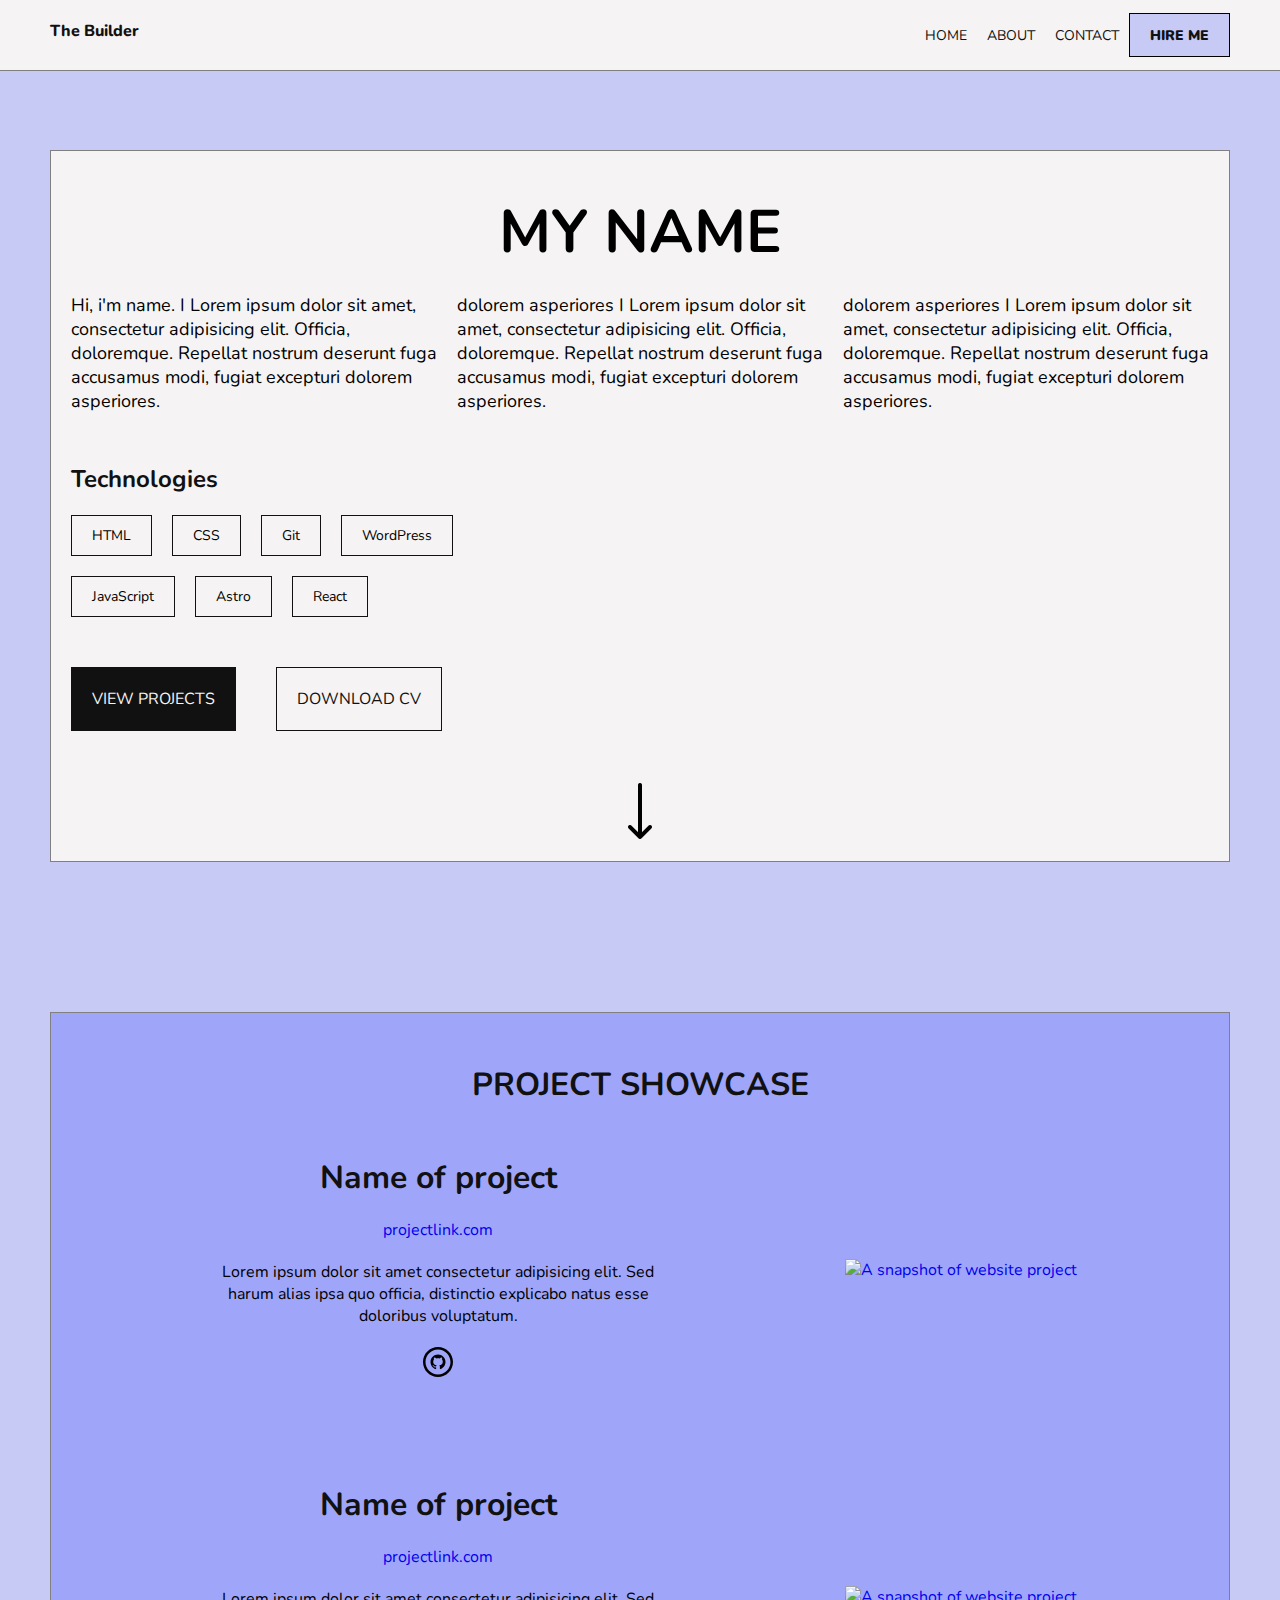
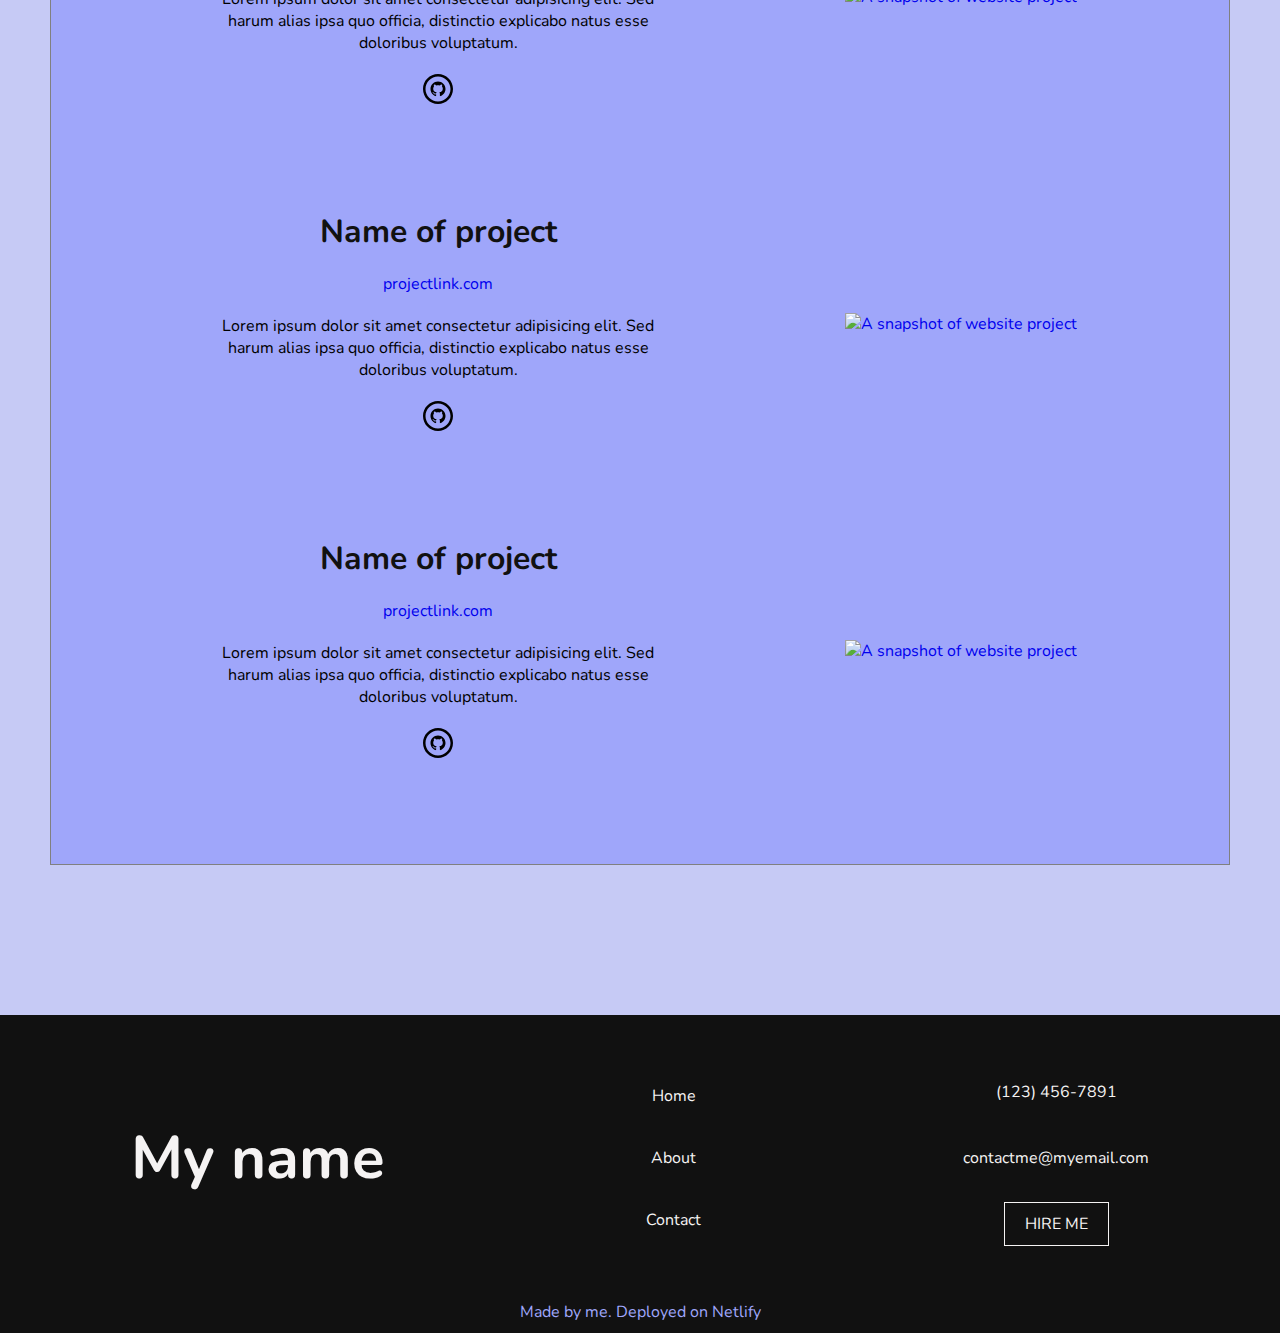
==== index.html @ 950ba131 "updated markup and footer styles" ====
<!DOCTYPE html>
<html lang="en">
	<head>
		<meta charset="UTF-8" />
		<meta name="viewport" content="width=device-width, initial-scale=1.0" />
		<title>TheBuilder-portfolio</title>
		<meta name="description" content="A Web developer who specializes in web design and frontend web development.
		<meta name="keywords" content="web developer, frontend developer, html, css, JavaScript, react, astro ">
		<script src="https://unpkg.com/scrollreveal@4.0.0/dist/scrollreveal.min.js"></script>
		<!--====scroll reveal library===-->

		<link rel="stylesheet" type="text/css" href="./css/index.css" />
		<!--================== index.css =======-->
		<link rel="stylesheet" href="./css/navigation.css" />
		<!--================== navigation.css =======-->
		<link rel="stylesheet" href="./css/heroSection.css" />
		<!--================== heroSection.css =======-->
		<link rel="stylesheet" href="./css/portfolioSection.css" />
		<!--================== portfolioSection.css =======-->
		<link rel="stylesheet" href="./css/footer.css" />
		<!--================== footer.css =======-->
		<script src="./js/navigation.js"></script>
		<!--================== navigation.js =======-->
	</head>
	<body>
		<header>
			<div class="nav-container">
				<div>
					<a class="logo" href="./index.html">The Builder</a>
				</div>
				<!--==================DESKTOP NAVIGATION============================-->
				<nav class="desktop-nav">
					<ul id="desktop-menu-list">
						<li><a href="">Home</a></li>
						<li><a href="">About</a></li>
						<li><a href="">Contact</a></li>
						<li><a href="">HIRE ME</a></li>
					</ul>

					<button
						aria-roledescription="navigation-menu-toggle-button"
						class="nav-toggle"
					>
						<span></span>
						<span></span>
						<span></span>
					</button>
				</nav>
			</div>
			<!--================== DESTOP NAVIGATION ENDS ============================-->

			<!--================== MOBILE NAVIGATION ============================-->
			<nav class="mobile-nav">
				<ul class="mobile-menu-list">
					<li><a href="">Home</a></li>
					<li><a href="">About</a></li>
					<li><a href="">Contact</a></li>
					<li><a href="">HIRE ME</a></li>
				</ul>
			</nav>
		</header>
		<!--================== MOBILE NAVIGATION ENDS============================-->

		<!--==================HERO SECTION============================-->
         <main>
		<section class="hero-section">
			<h1 class="headline">MY NAME</h1>
			<div class="hero-section-description">
				<p class="punchline">
					Hi, i'm name. I Lorem ipsum dolor sit amet, consectetur adipisicing
					elit. Officia, doloremque. Repellat nostrum deserunt fuga accusamus
					modi, fugiat excepturi dolorem asperiores.
				</p>
				<p class="punchline">
					dolorem asperiores I Lorem ipsum dolor sit amet, consectetur
					adipisicing elit. Officia, doloremque. Repellat nostrum deserunt fuga
					accusamus modi, fugiat excepturi dolorem asperiores.
				</p>
				<p class="punchline">
					dolorem asperiores I Lorem ipsum dolor sit amet, consectetur
					adipisicing elit. Officia, doloremque. Repellat nostrum deserunt fuga
					accusamus modi, fugiat excepturi dolorem asperiores.
				</p>
			</div>
			<article class="technologies">
				<h2 class="tagline">Technologies</h2>
				<ul class="widget">
					<li>HTML</li>
					<li>CSS</li>
					<li>Git</li>
					<li>WordPress</li>
					<li>JavaScript</li>
					<li>Astro</li>
					<li>React</li>
					<!-- <li>Next JS</li> -->
				</ul>
			</article>

			<div class="work-cv-links">
				<a class="work widget" href="#portflio-section">VIEW PROJECTS</a>
				<a
					class="download-cv widget"
					href="#"
					target="_blank"
					rel="noopener noreferrer"
					>DOWNLOAD CV</a
				>
			</div>
			<img
				src="./assets/img/icons8-down-arrow-ios-16-glyph/icons8-down-arrow-60.png"
				alt="an arrow point downwards"
			/>
		</section>
		<!--==================HERO SECTION ENDS ============================-->

		<!--==================PORTFOLIO SECTION ============================-->

		<section id="portfolio-section" class="portfolio-section">
			<h2 class="tagline">PROJECT SHOWCASE</h2>
			<article class="case-study punchline">
				<div class="case-study-desc">
					<h2>Name of project</h2>
					<a href="#" target="_blank" rel="noopener noreferrer"
						>projectlink.com</a
					>
					<p>
						Lorem ipsum dolor sit amet consectetur adipisicing elit. Sed harum
						alias ipsa quo officia, distinctio explicabo natus esse doloribus
						voluptatum.
					</p>
					<div class="case-study-links">
						<a
							aria-label="visit github page"
							href="#"
							target="_blank"
						>
							<svg
								xmlnsXlink="http://www.w3.org/2000/svg"
								width="30"
								height="30"
								viewBox="0 0 24 24"
							>
								{' '}
								<title>GitHub</title>
								{' '}
								<path
									d="M12 2c5.514 0 10 4.486 10 10s-4.486 10-10 10-10-4.486-10-10 4.486-10 10-10zm0-2c-6.627 0-12 5.373-12 12s5.373 12 12 12 12-5.373 12-12-5.373-12-12-12zm0 6c-3.313 0-6 2.686-6 6 0 2.651 1.719 4.9 4.104 5.693.3.056.396-.13.396-.289v-1.117c-1.669.363-2.017-.707-2.017-.707-.272-.693-.666-.878-.666-.878-.544-.373.041-.365.041-.365.603.042.92.619.92.619.535.917 1.403.652 1.746.499.054-.388.209-.652.381-.802-1.333-.152-2.733-.667-2.733-2.965 0-.655.234-1.19.618-1.61-.062-.153-.268-.764.058-1.59 0 0 .504-.161 1.65.615.479-.133.992-.199 1.502-.202.51.002 1.023.069 1.503.202 1.146-.776 1.648-.615 1.648-.615.327.826.121 1.437.06 1.588.385.42.617.955.617 1.61 0 2.305-1.404 2.812-2.74 2.96.216.186.412.551.412 1.111v1.646c0 .16.096.347.4.288 2.383-.793 4.1-3.041 4.1-5.691 0-3.314-2.687-6-6-6z"
									fill="#000"
								/>
							</svg>
						</a>

					</div>
				</div>
				</div>
				<figure>
					<a href="#">
						<img
							src="https://via.placeholder.com/300x300/fff"
							alt="A snapshot of website project"
						/>
					</a>
				</figure>
			</article>
			<article class="case-study punchline">
				<div class="case-study-desc">
					<h2>Name of project</h2>
					<a href="#" target="_blank" rel="noopener noreferrer"
						>projectlink.com</a
					>
					<p>
						Lorem ipsum dolor sit amet consectetur adipisicing elit. Sed harum
						alias ipsa quo officia, distinctio explicabo natus esse doloribus
						voluptatum.
					</p>
					<div class="case-study-links">
						<a
							aria-label="visit github page"
							href="#"
							target="_blank"
						>
							<svg
								xmlnsXlink="http://www.w3.org/2000/svg"
								width="30"
								height="30"
								viewBox="0 0 24 24"
							>
								{' '}
								<title>GitHub</title>
								{' '}
								<path
									d="M12 2c5.514 0 10 4.486 10 10s-4.486 10-10 10-10-4.486-10-10 4.486-10 10-10zm0-2c-6.627 0-12 5.373-12 12s5.373 12 12 12 12-5.373 12-12-5.373-12-12-12zm0 6c-3.313 0-6 2.686-6 6 0 2.651 1.719 4.9 4.104 5.693.3.056.396-.13.396-.289v-1.117c-1.669.363-2.017-.707-2.017-.707-.272-.693-.666-.878-.666-.878-.544-.373.041-.365.041-.365.603.042.92.619.92.619.535.917 1.403.652 1.746.499.054-.388.209-.652.381-.802-1.333-.152-2.733-.667-2.733-2.965 0-.655.234-1.19.618-1.61-.062-.153-.268-.764.058-1.59 0 0 .504-.161 1.65.615.479-.133.992-.199 1.502-.202.51.002 1.023.069 1.503.202 1.146-.776 1.648-.615 1.648-.615.327.826.121 1.437.06 1.588.385.42.617.955.617 1.61 0 2.305-1.404 2.812-2.74 2.96.216.186.412.551.412 1.111v1.646c0 .16.096.347.4.288 2.383-.793 4.1-3.041 4.1-5.691 0-3.314-2.687-6-6-6z"
									fill="#000"
								/>
							</svg>
						</a>
						
					</div>
				</div>
				<figure>
					<a href="#">
						<img
							src="https://via.placeholder.com/300x300/fff"
							alt="A snapshot of website project"
						/>
					</a>
				</figure>
			</article>
			<article class="case-study punchline">
				<div class="case-study-desc">
					<h2>Name of project</h2>
					<a href="#" target="_blank" rel="noopener noreferrer"
						>projectlink.com</a
					>
					<p>
						Lorem ipsum dolor sit amet consectetur adipisicing elit. Sed harum
						alias ipsa quo officia, distinctio explicabo natus esse doloribus
						voluptatum.
					</p>
					<div class="case-study-links">
						<a
							aria-label="visit github page"
							href="#"
							target="_blank"
						>
							<svg
								xmlnsXlink="http://www.w3.org/2000/svg"
								width="30"
								height="30"
								viewBox="0 0 24 24"
							>
								{' '}
								<title>GitHub</title>
								{' '}
								<path
									d="M12 2c5.514 0 10 4.486 10 10s-4.486 10-10 10-10-4.486-10-10 4.486-10 10-10zm0-2c-6.627 0-12 5.373-12 12s5.373 12 12 12 12-5.373 12-12-5.373-12-12-12zm0 6c-3.313 0-6 2.686-6 6 0 2.651 1.719 4.9 4.104 5.693.3.056.396-.13.396-.289v-1.117c-1.669.363-2.017-.707-2.017-.707-.272-.693-.666-.878-.666-.878-.544-.373.041-.365.041-.365.603.042.92.619.92.619.535.917 1.403.652 1.746.499.054-.388.209-.652.381-.802-1.333-.152-2.733-.667-2.733-2.965 0-.655.234-1.19.618-1.61-.062-.153-.268-.764.058-1.59 0 0 .504-.161 1.65.615.479-.133.992-.199 1.502-.202.51.002 1.023.069 1.503.202 1.146-.776 1.648-.615 1.648-.615.327.826.121 1.437.06 1.588.385.42.617.955.617 1.61 0 2.305-1.404 2.812-2.74 2.96.216.186.412.551.412 1.111v1.646c0 .16.096.347.4.288 2.383-.793 4.1-3.041 4.1-5.691 0-3.314-2.687-6-6-6z"
									fill="#000"
								/>
							</svg>
						</a>
						
					</div>
				</div>
				<figure>
					<a href="#">
						<img
							src="https://via.placeholder.com/300x300/fff"
							alt="A snapshot of website project"
						/>
					</a>
				</figure>
			</article>
			<article class="case-study punchline">
				<div class="case-study-desc">
					<h2>Name of project</h2>
					<a href="#" target="_blank" rel="noopener noreferrer"
						>projectlink.com</a
					>
					<p>
						Lorem ipsum dolor sit amet consectetur adipisicing elit. Sed harum
						alias ipsa quo officia, distinctio explicabo natus esse doloribus
						voluptatum.
					</p>
					<div class="case-study-links">
						<a
							aria-label="visit github page"
							href="#"
							target="_blank"
						>
							<svg
								xmlnsXlink="http://www.w3.org/2000/svg"
								width="30"
								height="30"
								viewBox="0 0 24 24"
							>
								{' '}
								<title>GitHub</title>
								{' '}
								<path
									d="M12 2c5.514 0 10 4.486 10 10s-4.486 10-10 10-10-4.486-10-10 4.486-10 10-10zm0-2c-6.627 0-12 5.373-12 12s5.373 12 12 12 12-5.373 12-12-5.373-12-12-12zm0 6c-3.313 0-6 2.686-6 6 0 2.651 1.719 4.9 4.104 5.693.3.056.396-.13.396-.289v-1.117c-1.669.363-2.017-.707-2.017-.707-.272-.693-.666-.878-.666-.878-.544-.373.041-.365.041-.365.603.042.92.619.92.619.535.917 1.403.652 1.746.499.054-.388.209-.652.381-.802-1.333-.152-2.733-.667-2.733-2.965 0-.655.234-1.19.618-1.61-.062-.153-.268-.764.058-1.59 0 0 .504-.161 1.65.615.479-.133.992-.199 1.502-.202.51.002 1.023.069 1.503.202 1.146-.776 1.648-.615 1.648-.615.327.826.121 1.437.06 1.588.385.42.617.955.617 1.61 0 2.305-1.404 2.812-2.74 2.96.216.186.412.551.412 1.111v1.646c0 .16.096.347.4.288 2.383-.793 4.1-3.041 4.1-5.691 0-3.314-2.687-6-6-6z"
									fill="#000"
								/>
							</svg>
						</a>
						
					</div>
				</div>
				<figure>
					<a href="#">
						<img
							src="https://via.placeholder.com/300x300/fff"
							alt="A snapshot of website project"
						/>
					</a>
				</figure>
			</article>
		</section>
		<!--==================PORTFOLIO SECTION ENDS ============================-->
	</main>
		<!--==================FOOTER ============================-->

		<footer>
			<div class="container">

			<div class="my-name widget">
				<h3>My name</h3>
			</div>
			<nav class="footer-nav widget">
				<ul class="footer-menu-list">
					<li><a href="">Home</a></li>
					<li><a href="">About</a></li>
					<li><a href="">Contact</a></li>
				</ul>
			</nav>
			<address class="widget">
				<a class="telephone" href="tel:+1234567891">(123) 456-7891</a>
				<br /><br /><br />
				<a class="email" href="#"
					>contactme@myemail.com</a
				><br /><br /><br />
				<a class="hire-me" href="#">HIRE ME</a>
			</address>
		</div>

			<p class="credits widget">Made by me. Deployed on Netlify</p>
		</footer>

		<script>
			ScrollReveal({ reset: true });
			ScrollReveal().reveal(".headline", { duration: 500 });
			ScrollReveal().reveal(".tagline", { delay: 300 });
			ScrollReveal().reveal(".widget", { interval: 400 });
			ScrollReveal().reveal(".punchline", { delay: 550 });
		</script>
	</body>
</html>
---- css/index.css ----
*, img{
  padding: 0;
  margin: 0;
  box-sizing: border-box;
  text-decoration: none;
  list-style: none;
  -webkit-tap-highlight-color: rgba(255, 255,

255,0) !important;

-webkit-focus-ring-color: rgba(255, 255,

255, 0) !important;

outline: none !important;


}

:root {
  /*==================FONT SIZE ============================*/
  
  --mobile-fs: 14px;
  --desktop-fs: 16px;
  --large-fs: 60px;
  --small-fs: 12px;
  --medium-fs: 18px;
 
  /*==================SPACING ============================*/
  
  --small-spacing: 10px;
  --medium-spacing: 20px;
  --large-spacing: 50px;
  --extra-large-spacing: 150px;

  /*==================COLORS============================*/

 --soft-lavender :  #c6caf5;
  --lavender: #9fa6fa;
  --soft-white : #f5f3f3;
  --mid-black: #111111;

}

/*==================GENERAL STYLES ============================*/

@font-face {
  font-family: 'nunito';
  src: url('/assets/fonts/Nunito-VariableFont_wght.ttf');
}


html {
  width: 100%;
  height: 100%;
  scroll-behavior: smooth;
}

html.sr .load-hidden {
  visibility: hidden;
}

html.sr .widget {
  visibility: hidden;
}


body {
  width: 100%;
  background-color: var(--soft-lavender);
  font-family: 'nunito';
}

a {
  text-decoration: none;
}

h2 {
  color: var(--mid-black);
}
---- css/navigation.css ----
/*==================STYLING FOR DESKTOP MENU ============================*/
/*================== HEADER STYLES ============================*/

header {
  position: fixed;
  top: 0;
  left: 0;
  right: 0;
  width:100%;
  border-bottom: 1px solid gray;
  z-index: 99;
}

header .nav-container {

  background-color: var(--soft-white);
  height: 70px;
  display: flex;
  justify-content: space-between;
  padding: var(--medium-spacing);
}

@media(min-width:600px){
  header .nav-container {

    padding: var(--medium-spacing) var(--large-spacing);
  }
}

header .nav-container .logo {
  text-decoration: none;
  color: var(--mid-black);
  font-weight: 800;
}

nav {
    display: flex;
  
  }
  
  nav .nav-toggle {
   
    border: none;
    background-color: transparent;
    width: 60px;
    position: relative;
    -webkit-transform: rotate(0deg);
    -moz-transform: rotate(0deg);
    -o-transform: rotate(0deg);
    transform: rotate(0deg);
    -webkit-transition: 0.5s ease-in-out;
    -moz-transition: 0.5s ease-in-out;
    -o-transition: 0.5s ease-in-out;
    transition: 0.5s ease-in-out;
    top: 50%;
    left: 80%;
    transform: translate(-50%, -50%);
    cursor: pointer;
  }

  @media(min-width:600px ){

    nav .nav-toggle {
      display: none;
    }
  }
  
  nav .nav-toggle span {
    display: block;
    position: absolute;
    height: 3px;
    width: 60%;
    background: var(--mid-black);
    border-radius: 9px;
    opacity: 1;
    left: 0;
    -webkit-transform: rotate(0deg);
    -moz-transform: rotate(0deg);
    -o-transform: rotate(0deg);
    transform: rotate(0deg);
    -webkit-transition: 0.25s ease-in-out;
    -moz-transition: 0.25s ease-in-out;
    -o-transition: 0.25s ease-in-out;
    transition: 0.25s ease-in-out;
  }
  
  nav .nav-toggle span:nth-child(1) {
    top: 0px;
  }
  
  nav .nav-toggle span:nth-child(2) {
    top: 10px;
  }
  
  nav .nav-toggle span:nth-child(3) {
    top: 20px;
  }
  
  nav .nav-toggle.open span:nth-child(1) {
    top: 10px;
    -webkit-transform: rotate(135deg);
    -moz-transform: rotate(135deg);
    -o-transform: rotate(135deg);
    transform: rotate(135deg);
  }
  
  nav .nav-toggle.open span:nth-child(2) {
    opacity: 0;
    left: -60px;
  }
  
  nav .nav-toggle.open span:nth-child(3) {
    top: 10px;
    -webkit-transform: rotate(-135deg);
    -moz-transform: rotate(-135deg);
    -o-transform: rotate(-135deg);
    transform: rotate(-135deg);
  }
  
 
  nav #desktop-menu-list{
    display: none;
  }

  nav #desktop-menu-list li:nth-child(4){
    background-color:  var(--soft-lavender);
    border: 1px solid black; 
  }


    nav #desktop-menu-list li:nth-child(4):hover{
      color: white;
      background-color: var(--mid-black);
    }
  



  @media(min-width:600px ){

    nav #desktop-menu-list{
      display: flex;
      align-items: center;
    }
  }  


  nav #desktop-menu-list li {
    text-transform: uppercase;
    padding: var(--small-spacing);
    list-style: none;
  }
  
  nav #desktop-menu-list li a {
    text-decoration: none;
    font-size: var(--mobile-fs);
    color: var(--mid-black);
  }

  nav #desktop-menu-list li:last-of-type a {
    padding: 10px;
   font-weight: 900;
  }

  nav #desktop-menu-list li:last-of-type a:hover {
    color: white;
    border: 1 px solid var(--soft-white);
  }

  
  /*==================STYLING FOR MOBILE MENU MENU ============================*/
  
  
  @keyframes fadeIn {
    0% {
      opacity: 0;
    }
    100% {
      opacity: 1;
    }
  }
  
  @keyframes fade-in-left {
    0% {
      opacity: 0;
      transform: translateX(50%);
    }
    100% {
      opacity: 1;
      transform: translateX(0);
    }
  }

  
  
    nav .mobile-menu-list {
      position: fixed;
      display: none;
      padding: var(--medium-spacing);
      background-color: rgb(202, 202, 202);
      transition: background-color 0.55s ease;
      animation: ease-in-out;
      animation-duration: 5s;
      width: 100%;
    }
    nav .mobile-menu-list.toggle-visibility {
      background-color: var(--soft-white);
      display: block;
      animation: fadeIn 1s ease;
    }
  
  
    nav .mobile-menu-list li {
    text-transform: uppercase; 
    margin: var(--medium-spacing)  0;
    opacity: 0;
    animation: fade-in-left 0.2s ease-in-out forwards;
  }

  nav .mobile-menu-list li:not(:last-child){
    border-bottom: 1px solid gray;
  }


  nav .mobile-menu-list li:nth-child(1){
    animation-delay: 0.25s;
    }
    nav .mobile-menu-list li:nth-child(2){
      animation-delay: 0.35s; 
    }
    nav .mobile-menu-list li:nth-child(3){
      animation-delay: 0.45s;
    }
    nav .mobile-menu-list li:nth-child(4){
      background-color:  var(--soft-lavender);
      border: 1px solid black;
      padding: var(--small-spacing) var(--medium-spacing);
      display: inline-block;
       box-sizing: border-box;
      animation-delay: 0.55s;
    }

    nav .mobile-menu-list li:nth-child(4):hover {
       background-color: black;
       color:white;
    }
  
    nav .mobile-menu-list li a {
      font-weight: 800;
      text-decoration: none;
      color: var(--mid-black);
  
    }

    nav .mobile-menu-list li a:hover {
      color: gray;
    }

   
    nav .mobile-menu-list:last-of-type li > a:hover {
      color: white;
    }
---- css/heroSection.css ----
/*==================STYLING FOR  HERO SECTION============================*/
 .hero-section{
    padding: var(--medium-spacing);
    background-color: var(--soft-white);
    border: 1px solid gray;
    margin: var(--extra-large-spacing) var(--medium-spacing);
  }

  .hero-section h1 {
    text-align: center;
    padding: var(--medium-spacing) 0;
  
  }
  @media (min-width: 600px) {

    .hero-section{
      margin: var(--extra-large-spacing) var(--large-spacing);
    }
   h1{
    font-size: var(--large-fs);
   }
  }
  
  .hero-section .hero-section-description  {
    display: grid;
    grid-template-columns: 1fr;
    grid-template-rows: repeat(3, 1fr);
    grid-column-gap: 0px;
    grid-row-gap: var(--small-spacing);
  }

  @media (min-width: 600px) {
      .hero-section .hero-section-description {
        display: grid;
        grid-template-columns: repeat(3, 1fr);
        grid-template-rows: 1fr;
        grid-column-gap: var(--medium-spacing);
      
        } 
   }
    
   .hero-section p {
    font-size: var(--medium-fs);
   }

   /*==================Technologies styles============================*/
   
   .hero-section .technologies {
    margin: var(--large-spacing) 0;
   }

   .hero-section .technologies h2 {
    margin: var(--medium-spacing) 0;
   }

   .hero-section .technologies ul{
    list-style: none;
    display: flex;
    flex-wrap: wrap;
    gap: var(--medium-spacing)
   }
@media (min-width: 600px){
  .hero-section .technologies ul{
    width: 40%;
  }
}

   .hero-section .technologies ul li {
    font-size: var(--mobile-fs);
    border: 1px solid var(--mid-black);
    padding: var(--small-spacing) var(--medium-spacing);
  }
  
   /*==================CTA button styles ============================*/

   .hero-section .work-cv-links {
     display: flex;
     flex-direction: column;
     gap: var(--medium-spacing);
    margin: var(--large-spacing) 0;
   }

   @media (min-width: 600px) {
    .hero-section .work-cv-links {
      flex-direction: row;
    }
   }

   .hero-section .work-cv-links a {
    text-align: center;
   }

   .hero-section .work-cv-links .work{
      color: var(--soft-white);
      background-color: var(--mid-black);
      border: 1px solid var(--mid-black);
      padding: var(--medium-spacing) var(--medium-spacing);
      margin-right: var(--medium-spacing);
    

   }

   .hero-section .work-cv-links .work:hover {
    background-color: var(--soft-white);
    color: var(--mid-black);
   }

.hero-section .work-cv-links .download-cv{
   background-color: var(--soft-white);
   color: var(--mid-black);
   border: 1px solid var(--mid-black);
   padding: var(--medium-spacing) var(--medium-spacing);
   margin-right: var(--medium-spacing);


}

.hero-section .work-cv-links .download-cv:hover {
 background-color:var(--mid-black);;
 color: var(--soft-white);
}



@media (min-width: 600px){
  .hero-section img {
    margin: 0;
  }
}


@media (min-width: 600px) {
  .hero-section figure{
  padding: var(--medium-spacing);
  display: flex;
  justify-content: flex-end;
  }

}


 @keyframes floatUpDown {
  0% {
    top: 0px;
  }
  50% {
    top: 10px;
  }
  100% {
    top: 0px;
  }
}

.hero-section img {

  position: relative;
  display: block;
  margin: 0 auto;
  animation: floatUpDown 1s ease-in-out infinite;
}
---- css/portfolioSection.css ----
/*==================STYLING FOR PORTFOLIO SECTION ============================*/



.portfolio-section {
    display: flex;
    flex-direction: column;
    align-items: center;
    margin: 0 var(--medium-spacing);
    padding: var(--large-spacing) 0;
    background-color: var(--lavender); 
    border: 1px solid gray;
  }
  .portfolio-section h2 {
   font-size: 24px;
  }

  @media (min-width: 600px){
    .portfolio-section {
      margin: 0 var(--large-spacing);

    }
    .portfolio-section h2 {
      font-size: 32px;
      text-align: center;
     }
  }
  
  
  
  
  .portfolio-section .case-study, .case-study-desc {
    display: flex;
    flex-direction: column;
    align-items: center;
    gap: var(--medium-spacing);
   
  }
  
  
  .portfolio-section .case-study {
    margin: var(--large-spacing) 0;
  }
  
  .portfolio-section .case-study .case-study-desc {
    width: 80%;
  }
  
  @media (min-width:600px){
    .portfolio-section .case-study {
      display: flex;
      flex-direction: row;
      justify-content: space-evenly;
  
    }
  
    .portfolio-section .case-study .case-study-desc {
     width: 40%;
    }
  }
  
  
  .portfolio-section .case-study .case-study-desc a {
    text-decoration: none;
  }
  
  .portfolio-section .case-study .case-study-desc p {
    text-align: center;
  }
---- css/footer.css ----
footer {
    margin-top: var(--extra-large-spacing);
    background-color: var(--mid-black);
    color: var(--soft-white);
    display: flex;
    flex-direction: column;

}

footer .container {
    padding: var(--large-spacing) 0;
    background-color: var(--mid-black);
    color: var(--soft-white);
    display: flex;
    flex-direction: column;
    align-items: center;
    row-gap: var(--large-spacing);
    text-align: center;

    justify-content: space-between;
}

footer .container  h3 {
    font-size: var(--large-fs);
}



footer .container a {
    color: var(--soft-white);
    text-decoration: none;
    font-style: normal;
    padding: var(--medium-spacing) 0;
}

@media (min-width: 600px){
    footer .container {
        width: 100%;
        display: flex;
        flex-direction: row;
        justify-content: space-around;
    
      
}
}

footer .container nav ul li {
        list-style: none;
        padding: var(--medium-spacing) 0;
}

footer .container nav ul li a {
 padding: var(--medium-spacing) 0;
}


footer .container nav ul li a:hover {
    color: var(--lavender);
}


footer .container address .hire-me {
    border: 1px solid var(--soft-white);
    padding: var(--small-spacing) var(--medium-spacing);
    transition: 1s all;
 
} 
footer .cotainer address .hire-me:hover {
    background-color: var(--soft-white);
    color: var(--mid-black);
    font-weight: 700;
}

footer p {
    padding-bottom: var(--small-spacing);
    text-align: center;
    color: var(--lavender);    
}

@media (max-width: 599px ){
    footer address {
        order: 2;
    }

    footer nav {
        order: 3;
    }


    footer .name {
        order: 1;

    }

    footer p {
        margin-top: var(--medium-spacing);
        font-size: var(--mobile-fs);
        order: 4;
    }
}
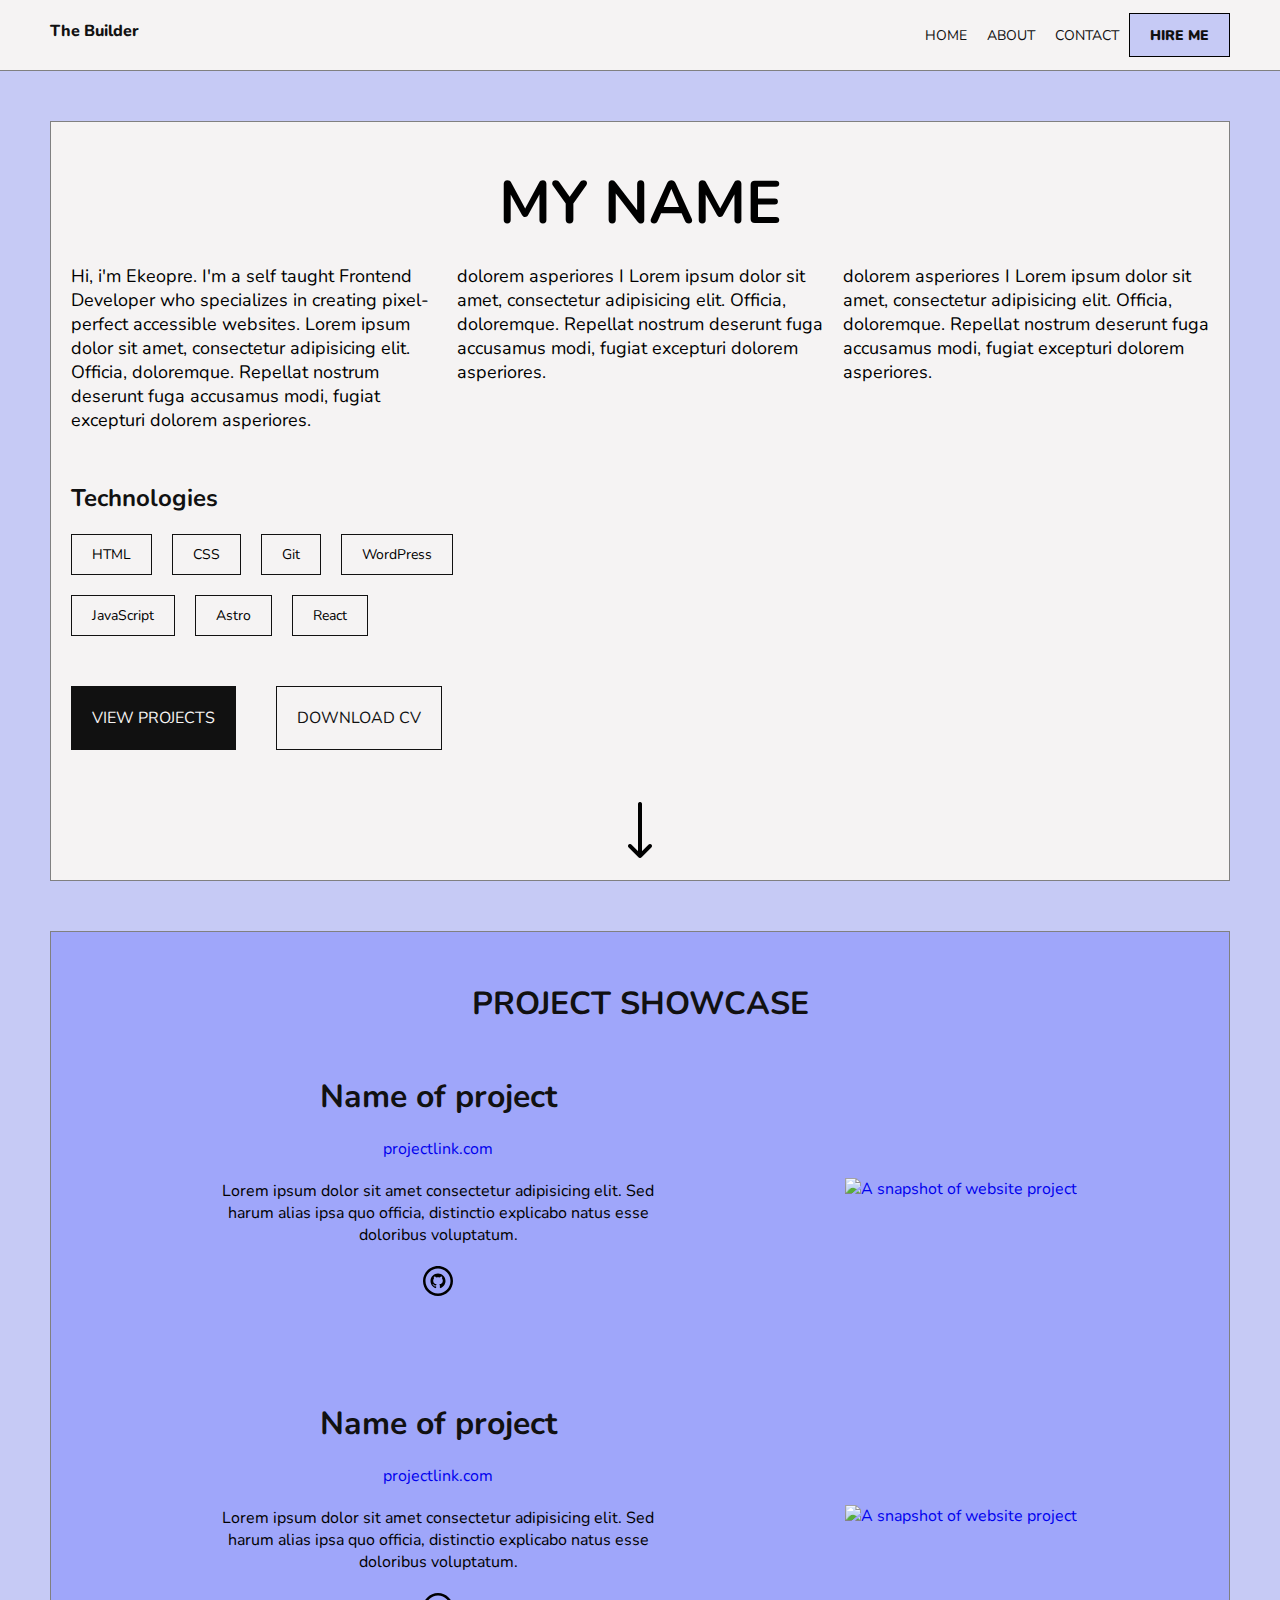
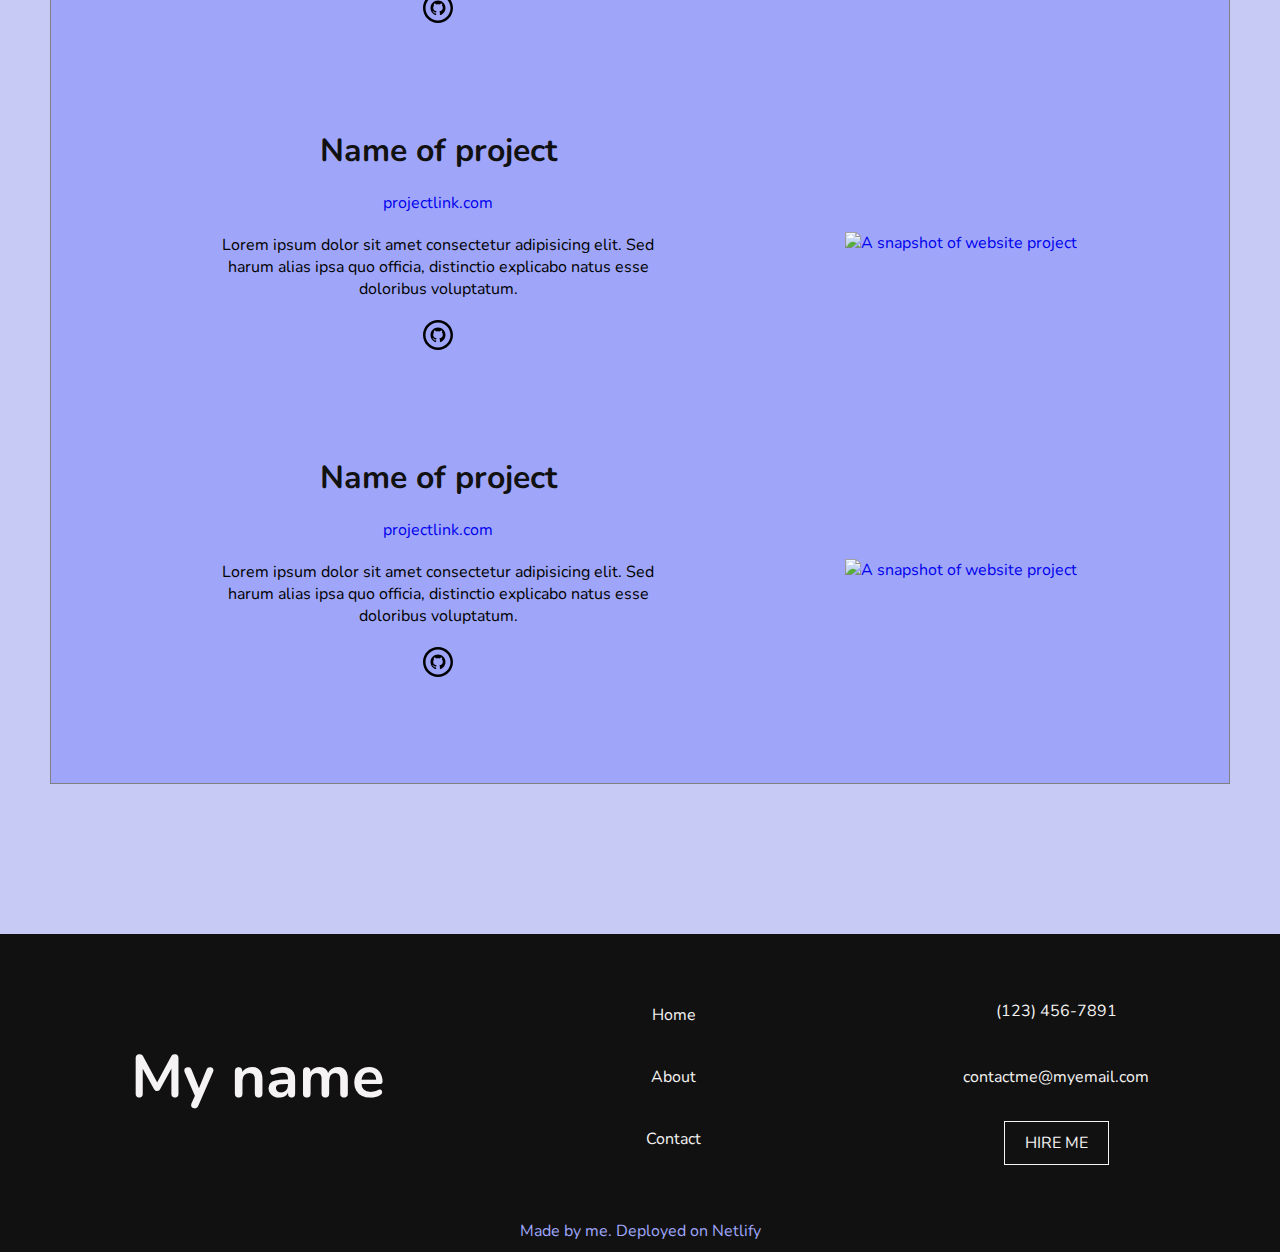
==== commit f39fb301: "improved menu toggle button a11y" ====
--- a/index.html
+++ b/index.html
@@ -31,15 +31,15 @@
 				<!--==================DESKTOP NAVIGATION============================-->
 				<nav class="desktop-nav">
 					<ul id="desktop-menu-list">
-						<li><a href="">Home</a></li>
-						<li><a href="">About</a></li>
-						<li><a href="">Contact</a></li>
-						<li><a href="">HIRE ME</a></li>
+						<li><a href="#" rel="noopener noreferrer">Home</a></li>
+						<li><a href="#" rel="noopener noreferrer">About</a></li>
+						<li><a href="#" rel="noopener noreferrer">Contact</a></li>
+						<li><a href="#" rel="noopener noreferrer">HIRE ME</a></li>
 					</ul>
 
-					<button
-						aria-roledescription="navigation-menu-toggle-button"
-						class="nav-toggle"
+					<button id = "menu-toggle"
+						aria-label="Toggle navigation menu"
+						class="nav-toggle" aria-controls="mobile-nav"
 					>
 						<span></span>
 						<span></span>
@@ -50,13 +50,13 @@
 			<!--================== DESTOP NAVIGATION ENDS ============================-->
 
 			<!--================== MOBILE NAVIGATION ============================-->
-			<nav class="mobile-nav">
+			<nav class="mobile-nav" id="mobile-nav" aria-labelledby="menu-toggle">
 				<ul class="mobile-menu-list">
-					<li><a href="">Home</a></li>
-					<li><a href="">About</a></li>
-					<li><a href="">Contact</a></li>
-					<li><a href="">HIRE ME</a></li>
-				</ul>
+						<li><a href="#" rel="noopener noreferrer">Home</a></li>
+						<li><a href="#" rel="noopener noreferrer">About</a></li>
+						<li><a href="#" rel="noopener noreferrer">Contact</a></li>
+						<li><a href="#" rel="noopener noreferrer">HIRE ME</a></li>
+					</ul>
 			</nav>
 		</header>
 		<!--================== MOBILE NAVIGATION ENDS============================-->
@@ -67,7 +67,8 @@
 			<h1 class="headline">MY NAME</h1>
 			<div class="hero-section-description">
 				<p class="punchline">
-					Hi, i'm name. I Lorem ipsum dolor sit amet, consectetur adipisicing
+					Hi, i'm Ekeopre. I'm a self taught Frontend Developer who specializes in creating pixel-perfect accessible websites.
+					Lorem ipsum dolor sit amet, consectetur adipisicing
 					elit. Officia, doloremque. Repellat nostrum deserunt fuga accusamus
 					modi, fugiat excepturi dolorem asperiores.
 				</p>
@@ -97,7 +98,8 @@
 			</article>
 
 			<div class="work-cv-links">
-				<a class="work widget" href="#portflio-section">VIEW PROJECTS</a>
+				<a class="work widget" href="#portfolio-section">VIEW PROJECTS</a>
+
 				<a
 					class="download-cv widget"
 					href="#"
@@ -300,11 +302,11 @@
 		<!--==================FOOTER ============================-->
 
 		<footer>
-			<div class="container">
-
-			<div class="my-name widget">
-				<h3>My name</h3>
-			</div>
+		  	<div class="container">
+
+		    	<div class="my-name widget">
+				    <h3>My name</h3>
+			    </div>
 			<nav class="footer-nav widget">
 				<ul class="footer-menu-list">
 					<li><a href="">Home</a></li>
--- a/css/navigation.css
+++ b/css/navigation.css
@@ -1,19 +1,17 @@
-
 /*==================STYLING FOR DESKTOP MENU ============================*/
 /*================== HEADER STYLES ============================*/
 
 header {
-  position: fixed;
+  position: sticky;
   top: 0;
   left: 0;
   right: 0;
-  width:100%;
+  width: 100%;
   border-bottom: 1px solid gray;
   z-index: 99;
 }
 
 header .nav-container {
-
   background-color: var(--soft-white);
   height: 70px;
   display: flex;
@@ -21,9 +19,8 @@
   padding: var(--medium-spacing);
 }
 
-@media(min-width:600px){
+@media (min-width: 600px) {
   header .nav-container {
-
     padding: var(--medium-spacing) var(--large-spacing);
   }
 }
@@ -35,229 +32,212 @@
 }
 
 nav {
+  display: flex;
+}
+
+nav .nav-toggle {
+  border: none;
+  background-color: transparent;
+  width: 60px;
+  position: relative;
+  -webkit-transform: rotate(0deg);
+  -moz-transform: rotate(0deg);
+  -o-transform: rotate(0deg);
+  transform: rotate(0deg);
+  -webkit-transition: 0.5s ease-in-out;
+  -moz-transition: 0.5s ease-in-out;
+  -o-transition: 0.5s ease-in-out;
+  transition: 0.5s ease-in-out;
+  top: 50%;
+  left: 80%;
+  transform: translate(-50%, -50%);
+  cursor: pointer;
+}
+
+@media (min-width: 600px) {
+  nav .nav-toggle {
+    display: none;
+  }
+}
+
+nav .nav-toggle span {
+  display: block;
+  position: absolute;
+  height: 3px;
+  width: 60%;
+  background: var(--mid-black);
+  border-radius: 9px;
+  opacity: 1;
+  left: 0;
+  -webkit-transform: rotate(0deg);
+  -moz-transform: rotate(0deg);
+  -o-transform: rotate(0deg);
+  transform: rotate(0deg);
+  -webkit-transition: 0.25s ease-in-out;
+  -moz-transition: 0.25s ease-in-out;
+  -o-transition: 0.25s ease-in-out;
+  transition: 0.25s ease-in-out;
+}
+
+nav .nav-toggle span:nth-child(1) {
+  top: 0px;
+}
+
+nav .nav-toggle span:nth-child(2) {
+  top: 10px;
+}
+
+nav .nav-toggle span:nth-child(3) {
+  top: 20px;
+}
+
+nav .nav-toggle.open span:nth-child(1) {
+  top: 10px;
+  -webkit-transform: rotate(135deg);
+  -moz-transform: rotate(135deg);
+  -o-transform: rotate(135deg);
+  transform: rotate(135deg);
+}
+
+nav .nav-toggle.open span:nth-child(2) {
+  opacity: 0;
+  left: -60px;
+}
+
+nav .nav-toggle.open span:nth-child(3) {
+  top: 10px;
+  -webkit-transform: rotate(-135deg);
+  -moz-transform: rotate(-135deg);
+  -o-transform: rotate(-135deg);
+  transform: rotate(-135deg);
+}
+
+nav #desktop-menu-list {
+  display: none;
+}
+
+nav #desktop-menu-list li:nth-child(4) {
+  background-color: var(--soft-lavender);
+  border: 1px solid black;
+}
+
+nav #desktop-menu-list li:nth-child(4):hover {
+  color: white;
+  background-color: var(--mid-black);
+}
+
+@media (min-width: 600px) {
+  nav #desktop-menu-list {
     display: flex;
-  
-  }
-  
-  nav .nav-toggle {
-   
-    border: none;
-    background-color: transparent;
-    width: 60px;
-    position: relative;
-    -webkit-transform: rotate(0deg);
-    -moz-transform: rotate(0deg);
-    -o-transform: rotate(0deg);
-    transform: rotate(0deg);
-    -webkit-transition: 0.5s ease-in-out;
-    -moz-transition: 0.5s ease-in-out;
-    -o-transition: 0.5s ease-in-out;
-    transition: 0.5s ease-in-out;
-    top: 50%;
-    left: 80%;
-    transform: translate(-50%, -50%);
-    cursor: pointer;
-  }
-
-  @media(min-width:600px ){
-
-    nav .nav-toggle {
-      display: none;
-    }
-  }
-  
-  nav .nav-toggle span {
-    display: block;
-    position: absolute;
-    height: 3px;
-    width: 60%;
-    background: var(--mid-black);
-    border-radius: 9px;
+    align-items: center;
+  }
+}
+
+nav #desktop-menu-list li {
+  text-transform: uppercase;
+  padding: var(--small-spacing);
+  list-style: none;
+}
+
+nav #desktop-menu-list li a {
+  text-decoration: none;
+  font-size: var(--mobile-fs);
+  color: var(--mid-black);
+}
+
+nav #desktop-menu-list li:last-of-type a {
+  padding: 10px;
+  font-weight: 900;
+}
+
+nav #desktop-menu-list li:last-of-type a:hover {
+  color: white;
+  border: 1 px solid var(--soft-white);
+}
+
+/*==================STYLING FOR MOBILE MENU MENU ============================*/
+
+@keyframes fadeIn {
+  0% {
+    opacity: 0;
+  }
+  100% {
     opacity: 1;
-    left: 0;
-    -webkit-transform: rotate(0deg);
-    -moz-transform: rotate(0deg);
-    -o-transform: rotate(0deg);
-    transform: rotate(0deg);
-    -webkit-transition: 0.25s ease-in-out;
-    -moz-transition: 0.25s ease-in-out;
-    -o-transition: 0.25s ease-in-out;
-    transition: 0.25s ease-in-out;
-  }
-  
-  nav .nav-toggle span:nth-child(1) {
-    top: 0px;
-  }
-  
-  nav .nav-toggle span:nth-child(2) {
-    top: 10px;
-  }
-  
-  nav .nav-toggle span:nth-child(3) {
-    top: 20px;
-  }
-  
-  nav .nav-toggle.open span:nth-child(1) {
-    top: 10px;
-    -webkit-transform: rotate(135deg);
-    -moz-transform: rotate(135deg);
-    -o-transform: rotate(135deg);
-    transform: rotate(135deg);
-  }
-  
-  nav .nav-toggle.open span:nth-child(2) {
+  }
+}
+
+@keyframes fade-in-left {
+  0% {
     opacity: 0;
-    left: -60px;
-  }
-  
-  nav .nav-toggle.open span:nth-child(3) {
-    top: 10px;
-    -webkit-transform: rotate(-135deg);
-    -moz-transform: rotate(-135deg);
-    -o-transform: rotate(-135deg);
-    transform: rotate(-135deg);
-  }
-  
- 
-  nav #desktop-menu-list{
-    display: none;
-  }
-
-  nav #desktop-menu-list li:nth-child(4){
-    background-color:  var(--soft-lavender);
-    border: 1px solid black; 
-  }
-
-
-    nav #desktop-menu-list li:nth-child(4):hover{
-      color: white;
-      background-color: var(--mid-black);
-    }
-  
-
-
-
-  @media(min-width:600px ){
-
-    nav #desktop-menu-list{
-      display: flex;
-      align-items: center;
-    }
-  }  
-
-
-  nav #desktop-menu-list li {
-    text-transform: uppercase;
-    padding: var(--small-spacing);
-    list-style: none;
-  }
-  
-  nav #desktop-menu-list li a {
-    text-decoration: none;
-    font-size: var(--mobile-fs);
-    color: var(--mid-black);
-  }
-
-  nav #desktop-menu-list li:last-of-type a {
-    padding: 10px;
-   font-weight: 900;
-  }
-
-  nav #desktop-menu-list li:last-of-type a:hover {
-    color: white;
-    border: 1 px solid var(--soft-white);
-  }
-
-  
-  /*==================STYLING FOR MOBILE MENU MENU ============================*/
-  
-  
-  @keyframes fadeIn {
-    0% {
-      opacity: 0;
-    }
-    100% {
-      opacity: 1;
-    }
-  }
-  
-  @keyframes fade-in-left {
-    0% {
-      opacity: 0;
-      transform: translateX(50%);
-    }
-    100% {
-      opacity: 1;
-      transform: translateX(0);
-    }
-  }
-
-  
-  
-    nav .mobile-menu-list {
-      position: fixed;
-      display: none;
-      padding: var(--medium-spacing);
-      background-color: rgb(202, 202, 202);
-      transition: background-color 0.55s ease;
-      animation: ease-in-out;
-      animation-duration: 5s;
-      width: 100%;
-    }
-    nav .mobile-menu-list.toggle-visibility {
-      background-color: var(--soft-white);
-      display: block;
-      animation: fadeIn 1s ease;
-    }
-  
-  
-    nav .mobile-menu-list li {
-    text-transform: uppercase; 
-    margin: var(--medium-spacing)  0;
-    opacity: 0;
-    animation: fade-in-left 0.2s ease-in-out forwards;
-  }
-
-  nav .mobile-menu-list li:not(:last-child){
-    border-bottom: 1px solid gray;
-  }
-
-
-  nav .mobile-menu-list li:nth-child(1){
-    animation-delay: 0.25s;
-    }
-    nav .mobile-menu-list li:nth-child(2){
-      animation-delay: 0.35s; 
-    }
-    nav .mobile-menu-list li:nth-child(3){
-      animation-delay: 0.45s;
-    }
-    nav .mobile-menu-list li:nth-child(4){
-      background-color:  var(--soft-lavender);
-      border: 1px solid black;
-      padding: var(--small-spacing) var(--medium-spacing);
-      display: inline-block;
-       box-sizing: border-box;
-      animation-delay: 0.55s;
-    }
-
-    nav .mobile-menu-list li:nth-child(4):hover {
-       background-color: black;
-       color:white;
-    }
-  
-    nav .mobile-menu-list li a {
-      font-weight: 800;
-      text-decoration: none;
-      color: var(--mid-black);
-  
-    }
-
-    nav .mobile-menu-list li a:hover {
-      color: gray;
-    }
-
-   
-    nav .mobile-menu-list:last-of-type li > a:hover {
-      color: white;
-    }+    transform: translateX(50%);
+  }
+  100% {
+    opacity: 1;
+    transform: translateX(0);
+  }
+}
+
+nav .mobile-menu-list {
+  position: fixed;
+  display: none;
+  padding: var(--medium-spacing);
+  background-color: rgb(202, 202, 202);
+  transition: background-color 0.55s ease;
+  animation: ease-in-out;
+  animation-duration: 5s;
+  width: 100%;
+}
+nav .mobile-menu-list.toggle-visibility {
+  background-color: var(--soft-white);
+  display: block;
+  animation: fadeIn 1s ease;
+}
+
+nav .mobile-menu-list li {
+  text-transform: uppercase;
+  margin: var(--medium-spacing) 0;
+  opacity: 0;
+  animation: fade-in-left 0.2s ease-in-out forwards;
+}
+
+nav .mobile-menu-list li:not(:last-child) {
+  border-bottom: 1px solid gray;
+}
+
+nav .mobile-menu-list li:nth-child(1) {
+  animation-delay: 0.25s;
+}
+nav .mobile-menu-list li:nth-child(2) {
+  animation-delay: 0.35s;
+}
+nav .mobile-menu-list li:nth-child(3) {
+  animation-delay: 0.45s;
+}
+nav .mobile-menu-list li:nth-child(4) {
+  background-color: var(--soft-lavender);
+  border: 1px solid black;
+  padding: var(--small-spacing) var(--medium-spacing);
+  display: inline-block;
+  box-sizing: border-box;
+  animation-delay: 0.55s;
+}
+
+nav .mobile-menu-list li:nth-child(4):hover {
+  background-color: black;
+  color: white;
+}
+
+nav .mobile-menu-list li a {
+  font-weight: 800;
+  text-decoration: none;
+  color: var(--mid-black);
+}
+
+nav .mobile-menu-list li a:hover {
+  color: gray;
+}
+
+nav .mobile-menu-list:last-of-type li > a:hover {
+  color: white;
+}
+
--- a/css/heroSection.css
+++ b/css/heroSection.css
@@ -1,145 +1,133 @@
- /*==================STYLING FOR  HERO SECTION============================*/
- .hero-section{
-    padding: var(--medium-spacing);
-    background-color: var(--soft-white);
-    border: 1px solid gray;
-    margin: var(--extra-large-spacing) var(--medium-spacing);
+/*==================STYLING FOR  HERO SECTION============================*/
+.hero-section {
+  padding: var(--medium-spacing);
+  background-color: var(--soft-white);
+  border: 1px solid gray;
+  margin: var(--medium-spacing);
+}
+
+.hero-section h1 {
+  text-align: center;
+  padding: var(--medium-spacing) 0;
+}
+@media (min-width: 600px) {
+  .hero-section {
+    margin: var(--large-spacing) var(--large-spacing);
   }
+  h1 {
+    font-size: var(--large-fs);
+  }
+}
 
-  .hero-section h1 {
-    text-align: center;
-    padding: var(--medium-spacing) 0;
-  
+.hero-section .hero-section-description {
+  display: grid;
+  grid-template-columns: 1fr;
+  grid-template-rows: repeat(3, 1fr);
+  grid-column-gap: 0px;
+  grid-row-gap: var(--small-spacing);
+}
+
+@media (min-width: 600px) {
+  .hero-section .hero-section-description {
+    display: grid;
+    grid-template-columns: repeat(3, 1fr);
+    grid-template-rows: 1fr;
+    grid-column-gap: var(--medium-spacing);
   }
-  @media (min-width: 600px) {
+}
 
-    .hero-section{
-      margin: var(--extra-large-spacing) var(--large-spacing);
-    }
-   h1{
-    font-size: var(--large-fs);
-   }
-  }
-  
-  .hero-section .hero-section-description  {
-    display: grid;
-    grid-template-columns: 1fr;
-    grid-template-rows: repeat(3, 1fr);
-    grid-column-gap: 0px;
-    grid-row-gap: var(--small-spacing);
-  }
+.hero-section p {
+  font-size: var(--medium-fs);
+}
 
-  @media (min-width: 600px) {
-      .hero-section .hero-section-description {
-        display: grid;
-        grid-template-columns: repeat(3, 1fr);
-        grid-template-rows: 1fr;
-        grid-column-gap: var(--medium-spacing);
-      
-        } 
-   }
-    
-   .hero-section p {
-    font-size: var(--medium-fs);
-   }
+/*==================Technologies styles============================*/
 
-   /*==================Technologies styles============================*/
-   
-   .hero-section .technologies {
-    margin: var(--large-spacing) 0;
-   }
+.hero-section .technologies {
+  margin: var(--large-spacing) 0;
+}
 
-   .hero-section .technologies h2 {
-    margin: var(--medium-spacing) 0;
-   }
+.hero-section .technologies h2 {
+  margin: var(--medium-spacing) 0;
+}
 
-   .hero-section .technologies ul{
-    list-style: none;
-    display: flex;
-    flex-wrap: wrap;
-    gap: var(--medium-spacing)
-   }
-@media (min-width: 600px){
-  .hero-section .technologies ul{
+.hero-section .technologies ul {
+  list-style: none;
+  display: flex;
+  flex-wrap: wrap;
+  gap: var(--medium-spacing);
+}
+@media (min-width: 600px) {
+  .hero-section .technologies ul {
     width: 40%;
   }
 }
 
-   .hero-section .technologies ul li {
-    font-size: var(--mobile-fs);
-    border: 1px solid var(--mid-black);
-    padding: var(--small-spacing) var(--medium-spacing);
+.hero-section .technologies ul li {
+  font-size: var(--mobile-fs);
+  border: 1px solid var(--mid-black);
+  padding: var(--small-spacing) var(--medium-spacing);
+}
+
+/*==================CTA button styles ============================*/
+
+.hero-section .work-cv-links {
+  display: flex;
+  flex-direction: column;
+  gap: var(--medium-spacing);
+  margin: var(--large-spacing) 0;
+}
+
+@media (min-width: 600px) {
+  .hero-section .work-cv-links {
+    flex-direction: row;
   }
-  
-   /*==================CTA button styles ============================*/
+}
 
-   .hero-section .work-cv-links {
-     display: flex;
-     flex-direction: column;
-     gap: var(--medium-spacing);
-    margin: var(--large-spacing) 0;
-   }
+.hero-section .work-cv-links a {
+  text-align: center;
+}
 
-   @media (min-width: 600px) {
-    .hero-section .work-cv-links {
-      flex-direction: row;
-    }
-   }
+.hero-section .work-cv-links .work {
+  color: var(--soft-white);
+  background-color: var(--mid-black);
+  border: 1px solid var(--mid-black);
+  padding: var(--medium-spacing) var(--medium-spacing);
+  margin-right: var(--medium-spacing);
+}
 
-   .hero-section .work-cv-links a {
-    text-align: center;
-   }
+.hero-section .work-cv-links .work:hover {
+  background-color: var(--soft-white);
+  color: var(--mid-black);
+}
 
-   .hero-section .work-cv-links .work{
-      color: var(--soft-white);
-      background-color: var(--mid-black);
-      border: 1px solid var(--mid-black);
-      padding: var(--medium-spacing) var(--medium-spacing);
-      margin-right: var(--medium-spacing);
-    
-
-   }
-
-   .hero-section .work-cv-links .work:hover {
-    background-color: var(--soft-white);
-    color: var(--mid-black);
-   }
-
-.hero-section .work-cv-links .download-cv{
-   background-color: var(--soft-white);
-   color: var(--mid-black);
-   border: 1px solid var(--mid-black);
-   padding: var(--medium-spacing) var(--medium-spacing);
-   margin-right: var(--medium-spacing);
-
-
+.hero-section .work-cv-links .download-cv {
+  background-color: var(--soft-white);
+  color: var(--mid-black);
+  border: 1px solid var(--mid-black);
+  padding: var(--medium-spacing) var(--medium-spacing);
+  margin-right: var(--medium-spacing);
 }
 
 .hero-section .work-cv-links .download-cv:hover {
- background-color:var(--mid-black);;
- color: var(--soft-white);
+  background-color: var(--mid-black);
+  color: var(--soft-white);
 }
 
-
-
-@media (min-width: 600px){
+@media (min-width: 600px) {
   .hero-section img {
     margin: 0;
   }
 }
 
-
 @media (min-width: 600px) {
-  .hero-section figure{
-  padding: var(--medium-spacing);
-  display: flex;
-  justify-content: flex-end;
+  .hero-section figure {
+    padding: var(--medium-spacing);
+    display: flex;
+    justify-content: flex-end;
   }
-
 }
 
-
- @keyframes floatUpDown {
+@keyframes floatUpDown {
   0% {
     top: 0px;
   }
@@ -152,9 +140,9 @@
 }
 
 .hero-section img {
-
   position: relative;
   display: block;
   margin: 0 auto;
   animation: floatUpDown 1s ease-in-out infinite;
-}+}
+
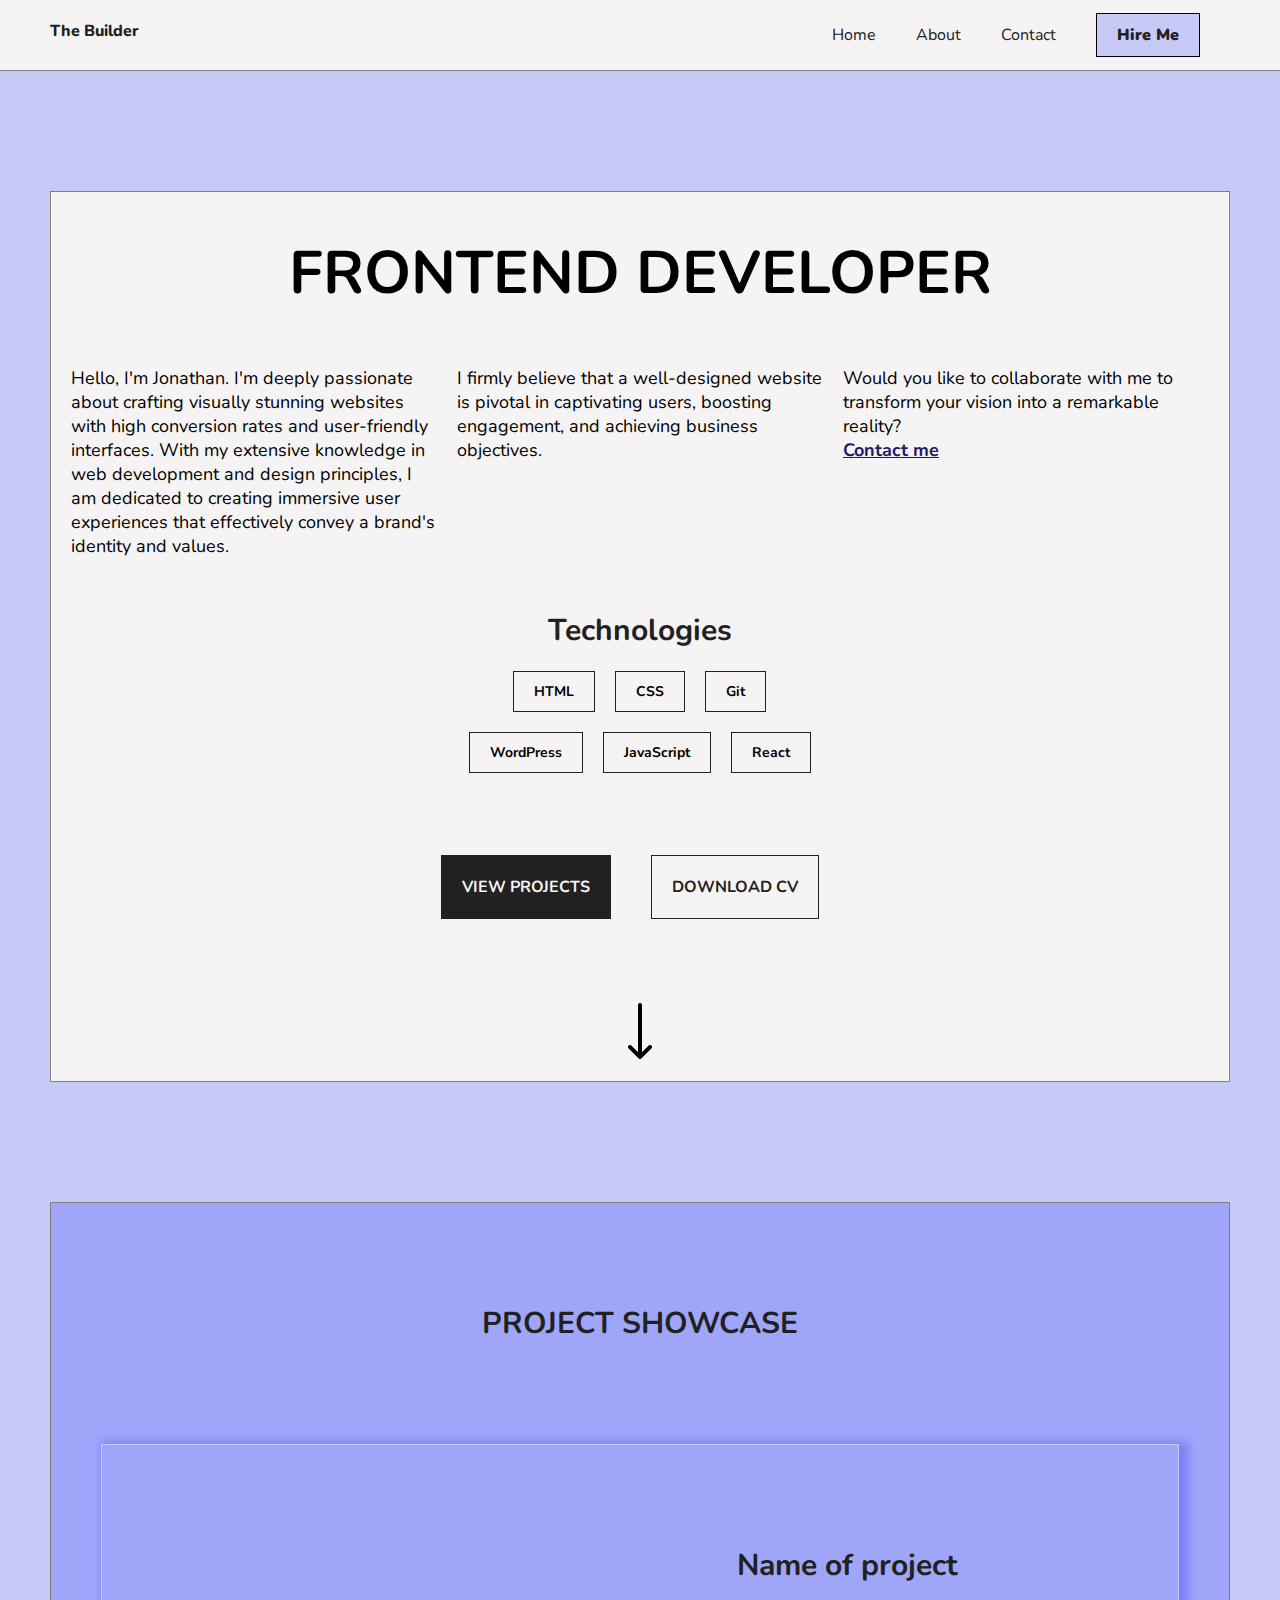
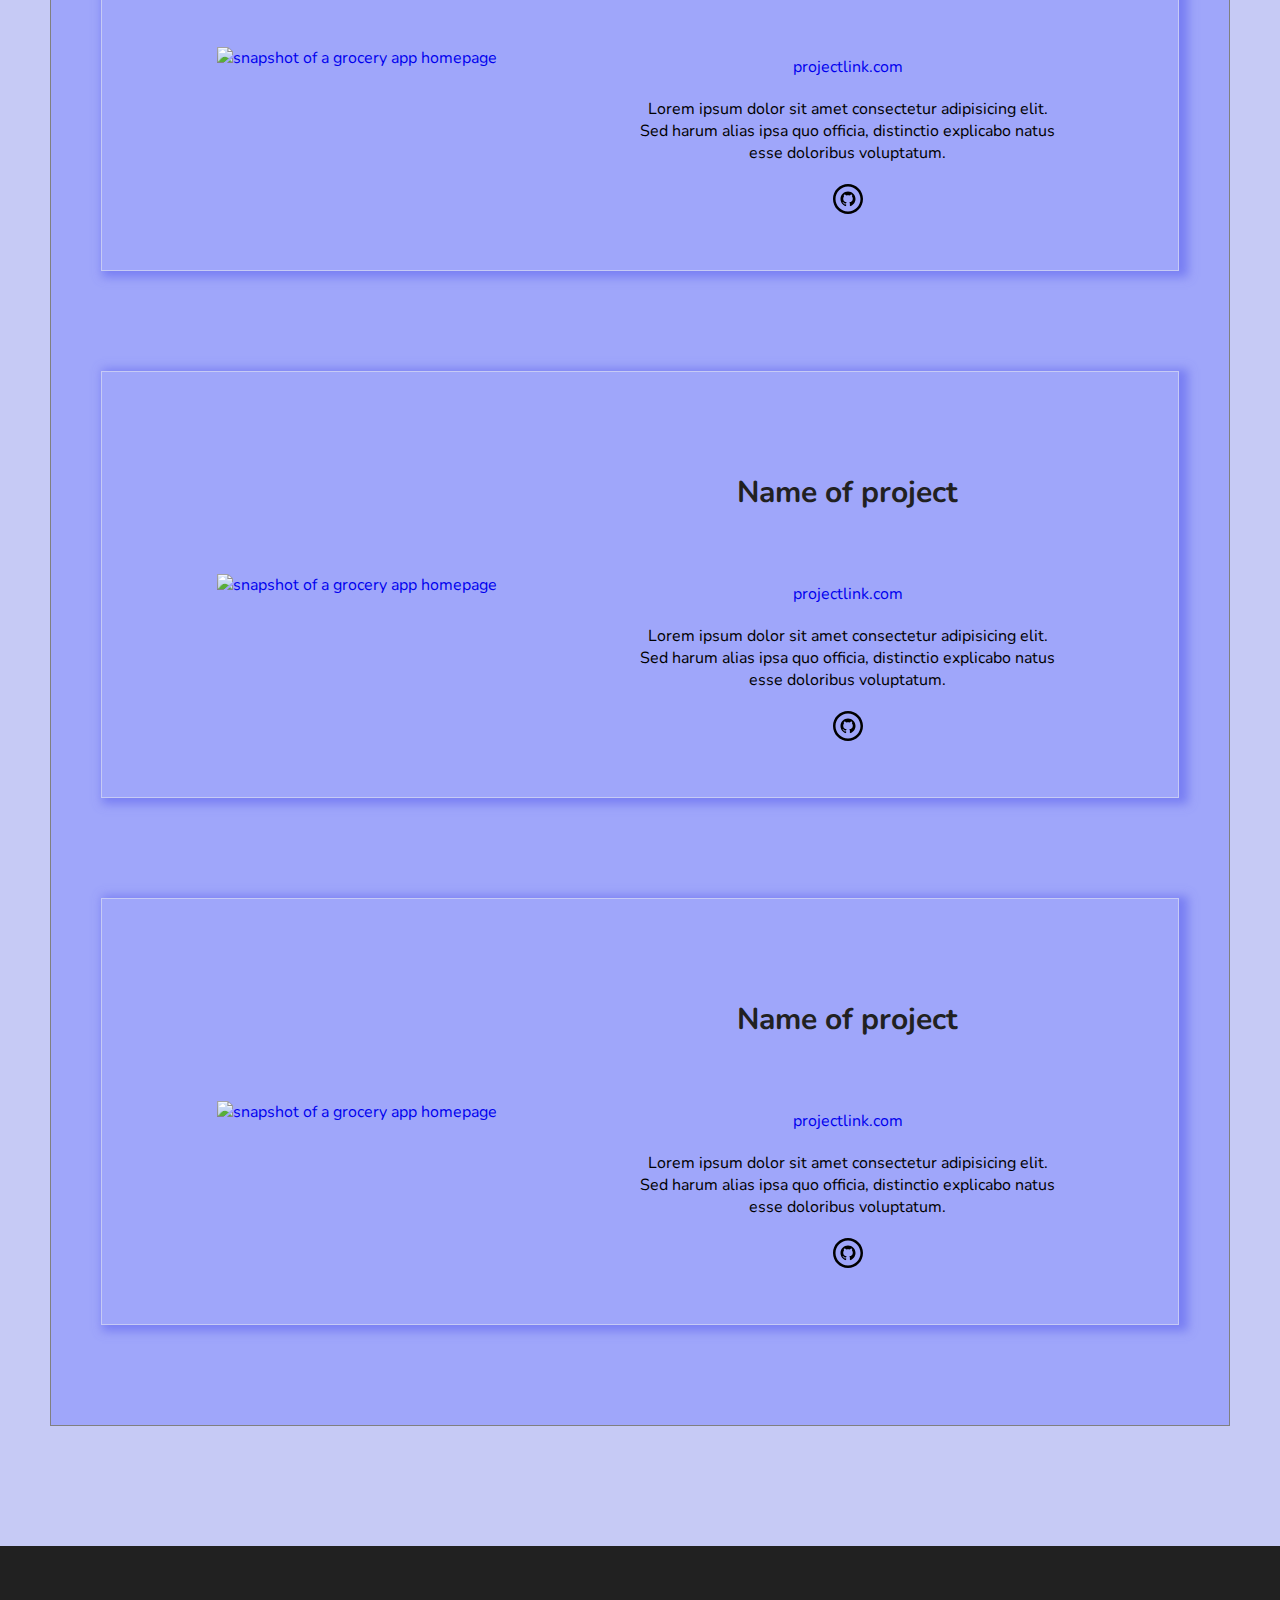
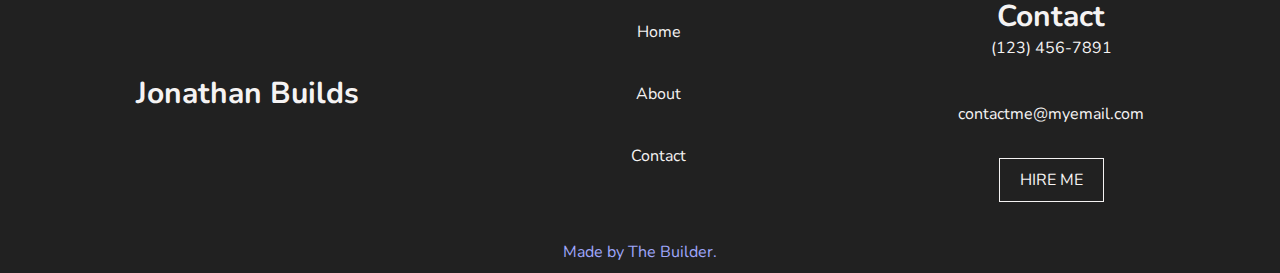
==== commit 20b81720: "refactoring code" ====
--- a/index.html
+++ b/index.html
@@ -3,24 +3,29 @@
 	<head>
 		<meta charset="UTF-8" />
 		<meta name="viewport" content="width=device-width, initial-scale=1.0" />
-		<title>TheBuilder-portfolio</title>
+		<title> Jonathan - Developer portfolio</title>
 		<meta name="description" content="A Web developer who specializes in web design and frontend web development.
-		<meta name="keywords" content="web developer, frontend developer, html, css, JavaScript, react, astro ">
+		<meta name="keywords" content="web developer, frontend developer, html, css, JavaScript, react, wordpress ">
 		<script src="https://unpkg.com/scrollreveal@4.0.0/dist/scrollreveal.min.js"></script>
 		<!--====scroll reveal library===-->
 
+		<!--================== index.css =======-->
 		<link rel="stylesheet" type="text/css" href="./css/index.css" />
-		<!--================== index.css =======-->
+	
+		<!--================== navigation.css =======-->
 		<link rel="stylesheet" href="./css/navigation.css" />
-		<!--================== navigation.css =======-->
+	
+		<!--================== heroSection.css =======-->
 		<link rel="stylesheet" href="./css/heroSection.css" />
-		<!--================== heroSection.css =======-->
+		<!--================== portfolioSection.css =======-->
+	
 		<link rel="stylesheet" href="./css/portfolioSection.css" />
-		<!--================== portfolioSection.css =======-->
+		<!--================== footer.css =======-->
+	
 		<link rel="stylesheet" href="./css/footer.css" />
-		<!--================== footer.css =======-->
+	
+		<!--================== navigation.js =======-->
 		<script src="./js/navigation.js"></script>
-		<!--================== navigation.js =======-->
 	</head>
 	<body>
 		<header>
@@ -33,8 +38,8 @@
 					<ul id="desktop-menu-list">
 						<li><a href="#" rel="noopener noreferrer">Home</a></li>
 						<li><a href="#" rel="noopener noreferrer">About</a></li>
-						<li><a href="#" rel="noopener noreferrer">Contact</a></li>
-						<li><a href="#" rel="noopener noreferrer">HIRE ME</a></li>
+						<li><a href="#footer" rel="noopener noreferrer">Contact</a></li>
+						<li class = "hire-me-desktop"><a href="#" rel="noopener noreferrer">Hire me</a></li>
 					</ul>
 
 					<button id = "menu-toggle"
@@ -46,16 +51,17 @@
 						<span></span>
 					</button>
 				</nav>
-			</div>
-			<!--================== DESTOP NAVIGATION ENDS ============================-->
+				
+			</div>
+			<!--================== DESKTOP NAVIGATION ENDS ============================-->
 
 			<!--================== MOBILE NAVIGATION ============================-->
 			<nav class="mobile-nav" id="mobile-nav" aria-labelledby="menu-toggle">
 				<ul class="mobile-menu-list">
 						<li><a href="#" rel="noopener noreferrer">Home</a></li>
 						<li><a href="#" rel="noopener noreferrer">About</a></li>
-						<li><a href="#" rel="noopener noreferrer">Contact</a></li>
-						<li><a href="#" rel="noopener noreferrer">HIRE ME</a></li>
+						<li><a href="#footer" rel="noopener snoreferrer">Contact</a></li>
+						<li class= "hire-me-mobile"><a href="#" rel="noopener noreferrer">Hire me</a></li>
 					</ul>
 			</nav>
 		</header>
@@ -64,25 +70,17 @@
 		<!--==================HERO SECTION============================-->
          <main>
 		<section class="hero-section">
-			<h1 class="headline">MY NAME</h1>
-			<div class="hero-section-description">
+			<h1 class="headline">FRONTEND DEVELOPER</h1>
+			<article class="hero-section-description">
 				<p class="punchline">
-					Hi, i'm Ekeopre. I'm a self taught Frontend Developer who specializes in creating pixel-perfect accessible websites.
-					Lorem ipsum dolor sit amet, consectetur adipisicing
-					elit. Officia, doloremque. Repellat nostrum deserunt fuga accusamus
-					modi, fugiat excepturi dolorem asperiores.
+					Hello, I'm Jonathan. I'm deeply passionate about crafting visually stunning websites with high conversion rates and user-friendly interfaces. With my extensive knowledge in web development and design principles, I am dedicated to creating immersive user experiences that effectively convey a brand's identity and values.  
+				<p class="punchline">
+					I firmly believe that a well-designed website is pivotal in captivating users, boosting engagement, and achieving business objectives.
 				</p>
 				<p class="punchline">
-					dolorem asperiores I Lorem ipsum dolor sit amet, consectetur
-					adipisicing elit. Officia, doloremque. Repellat nostrum deserunt fuga
-					accusamus modi, fugiat excepturi dolorem asperiores.
+					Would you like to collaborate with me to transform your vision into a remarkable reality? <br> <a href="#" rel="noopener noreferrer">Contact me</a> 
 				</p>
-				<p class="punchline">
-					dolorem asperiores I Lorem ipsum dolor sit amet, consectetur
-					adipisicing elit. Officia, doloremque. Repellat nostrum deserunt fuga
-					accusamus modi, fugiat excepturi dolorem asperiores.
-				</p>
-			</div>
+			</article>
 			<article class="technologies">
 				<h2 class="tagline">Technologies</h2>
 				<ul class="widget">
@@ -91,9 +89,7 @@
 					<li>Git</li>
 					<li>WordPress</li>
 					<li>JavaScript</li>
-					<li>Astro</li>
 					<li>React</li>
-					<!-- <li>Next JS</li> -->
 				</ul>
 			</article>
 
@@ -120,6 +116,15 @@
 		<section id="portfolio-section" class="portfolio-section">
 			<h2 class="tagline">PROJECT SHOWCASE</h2>
 			<article class="case-study punchline">
+				
+				<figure>
+					<a href="#">
+						<img
+							src= "https://picsum.photos/300/300"
+							alt="snapshot of a grocery app homepage"
+						/>
+					</a>
+				</figure>
 				<div class="case-study-desc">
 					<h2>Name of project</h2>
 					<a href="#" target="_blank" rel="noopener noreferrer"
@@ -154,158 +159,111 @@
 
 					</div>
 				</div>
-				</div>
-				<figure>
-					<a href="#">
-						<img
-							src="https://via.placeholder.com/300x300/fff"
-							alt="A snapshot of website project"
-						/>
-					</a>
-				</figure>
 			</article>
 			<article class="case-study punchline">
-				<div class="case-study-desc">
-					<h2>Name of project</h2>
-					<a href="#" target="_blank" rel="noopener noreferrer"
-						>projectlink.com</a
+				
+			</div>
+			<figure>
+				<a href="#">
+					<img
+						src= "https://picsum.photos/300/300"
+						alt="snapshot of a grocery app homepage"
+					/>
+				</a>
+			</figure>
+			<div class="case-study-desc">
+				<h2>Name of project</h2>
+				<a href="#" target="_blank" rel="noopener noreferrer"
+					>projectlink.com</a
+				>
+				<p>
+					Lorem ipsum dolor sit amet consectetur adipisicing elit. Sed harum
+					alias ipsa quo officia, distinctio explicabo natus esse doloribus
+					voluptatum.
+				</p>
+				<div class="case-study-links">
+					<a
+						aria-label="visit github page"
+						href="#"
+						target="_blank"
 					>
-					<p>
-						Lorem ipsum dolor sit amet consectetur adipisicing elit. Sed harum
-						alias ipsa quo officia, distinctio explicabo natus esse doloribus
-						voluptatum.
-					</p>
-					<div class="case-study-links">
-						<a
-							aria-label="visit github page"
-							href="#"
-							target="_blank"
+						<svg
+							xmlnsXlink="http://www.w3.org/2000/svg"
+							width="30"
+							height="30"
+							viewBox="0 0 24 24"
 						>
-							<svg
-								xmlnsXlink="http://www.w3.org/2000/svg"
-								width="30"
-								height="30"
-								viewBox="0 0 24 24"
-							>
-								{' '}
-								<title>GitHub</title>
-								{' '}
-								<path
-									d="M12 2c5.514 0 10 4.486 10 10s-4.486 10-10 10-10-4.486-10-10 4.486-10 10-10zm0-2c-6.627 0-12 5.373-12 12s5.373 12 12 12 12-5.373 12-12-5.373-12-12-12zm0 6c-3.313 0-6 2.686-6 6 0 2.651 1.719 4.9 4.104 5.693.3.056.396-.13.396-.289v-1.117c-1.669.363-2.017-.707-2.017-.707-.272-.693-.666-.878-.666-.878-.544-.373.041-.365.041-.365.603.042.92.619.92.619.535.917 1.403.652 1.746.499.054-.388.209-.652.381-.802-1.333-.152-2.733-.667-2.733-2.965 0-.655.234-1.19.618-1.61-.062-.153-.268-.764.058-1.59 0 0 .504-.161 1.65.615.479-.133.992-.199 1.502-.202.51.002 1.023.069 1.503.202 1.146-.776 1.648-.615 1.648-.615.327.826.121 1.437.06 1.588.385.42.617.955.617 1.61 0 2.305-1.404 2.812-2.74 2.96.216.186.412.551.412 1.111v1.646c0 .16.096.347.4.288 2.383-.793 4.1-3.041 4.1-5.691 0-3.314-2.687-6-6-6z"
-									fill="#000"
-								/>
-							</svg>
-						</a>
-						
-					</div>
+							{' '}
+							<title>GitHub</title>
+							{' '}
+							<path
+								d="M12 2c5.514 0 10 4.486 10 10s-4.486 10-10 10-10-4.486-10-10 4.486-10 10-10zm0-2c-6.627 0-12 5.373-12 12s5.373 12 12 12 12-5.373 12-12-5.373-12-12-12zm0 6c-3.313 0-6 2.686-6 6 0 2.651 1.719 4.9 4.104 5.693.3.056.396-.13.396-.289v-1.117c-1.669.363-2.017-.707-2.017-.707-.272-.693-.666-.878-.666-.878-.544-.373.041-.365.041-.365.603.042.92.619.92.619.535.917 1.403.652 1.746.499.054-.388.209-.652.381-.802-1.333-.152-2.733-.667-2.733-2.965 0-.655.234-1.19.618-1.61-.062-.153-.268-.764.058-1.59 0 0 .504-.161 1.65.615.479-.133.992-.199 1.502-.202.51.002 1.023.069 1.503.202 1.146-.776 1.648-.615 1.648-.615.327.826.121 1.437.06 1.588.385.42.617.955.617 1.61 0 2.305-1.404 2.812-2.74 2.96.216.186.412.551.412 1.111v1.646c0 .16.096.347.4.288 2.383-.793 4.1-3.041 4.1-5.691 0-3.314-2.687-6-6-6z"
+								fill="#000"
+							/>
+						</svg>
+					</a>
+
 				</div>
-				<figure>
-					<a href="#">
-						<img
-							src="https://via.placeholder.com/300x300/fff"
-							alt="A snapshot of website project"
+			</div>
+		</article>
+		<article class="case-study punchline">
+				
+		</div>
+		<figure>
+			<a href="#">
+				<img
+					src= "https://picsum.photos/300/300"
+					alt="snapshot of a grocery app homepage"
+				/>
+			</a>
+		</figure>
+		<div class="case-study-desc">
+			<h2>Name of project</h2>
+			<a href="#" target="_blank" rel="noopener noreferrer"
+				>projectlink.com</a
+			>
+			<p>
+				Lorem ipsum dolor sit amet consectetur adipisicing elit. Sed harum
+				alias ipsa quo officia, distinctio explicabo natus esse doloribus
+				voluptatum.
+			</p>
+			<div class="case-study-links">
+				<a
+					aria-label="visit github page"
+					href="#"
+					target="_blank"
+				>
+					<svg
+						xmlnsXlink="http://www.w3.org/2000/svg"
+						width="30"
+						height="30"
+						viewBox="0 0 24 24"
+					>
+						{' '}
+						<title>GitHub</title>
+						{' '}
+						<path
+							d="M12 2c5.514 0 10 4.486 10 10s-4.486 10-10 10-10-4.486-10-10 4.486-10 10-10zm0-2c-6.627 0-12 5.373-12 12s5.373 12 12 12 12-5.373 12-12-5.373-12-12-12zm0 6c-3.313 0-6 2.686-6 6 0 2.651 1.719 4.9 4.104 5.693.3.056.396-.13.396-.289v-1.117c-1.669.363-2.017-.707-2.017-.707-.272-.693-.666-.878-.666-.878-.544-.373.041-.365.041-.365.603.042.92.619.92.619.535.917 1.403.652 1.746.499.054-.388.209-.652.381-.802-1.333-.152-2.733-.667-2.733-2.965 0-.655.234-1.19.618-1.61-.062-.153-.268-.764.058-1.59 0 0 .504-.161 1.65.615.479-.133.992-.199 1.502-.202.51.002 1.023.069 1.503.202 1.146-.776 1.648-.615 1.648-.615.327.826.121 1.437.06 1.588.385.42.617.955.617 1.61 0 2.305-1.404 2.812-2.74 2.96.216.186.412.551.412 1.111v1.646c0 .16.096.347.4.288 2.383-.793 4.1-3.041 4.1-5.691 0-3.314-2.687-6-6-6z"
+							fill="#000"
 						/>
-					</a>
-				</figure>
-			</article>
-			<article class="case-study punchline">
-				<div class="case-study-desc">
-					<h2>Name of project</h2>
-					<a href="#" target="_blank" rel="noopener noreferrer"
-						>projectlink.com</a
-					>
-					<p>
-						Lorem ipsum dolor sit amet consectetur adipisicing elit. Sed harum
-						alias ipsa quo officia, distinctio explicabo natus esse doloribus
-						voluptatum.
-					</p>
-					<div class="case-study-links">
-						<a
-							aria-label="visit github page"
-							href="#"
-							target="_blank"
-						>
-							<svg
-								xmlnsXlink="http://www.w3.org/2000/svg"
-								width="30"
-								height="30"
-								viewBox="0 0 24 24"
-							>
-								{' '}
-								<title>GitHub</title>
-								{' '}
-								<path
-									d="M12 2c5.514 0 10 4.486 10 10s-4.486 10-10 10-10-4.486-10-10 4.486-10 10-10zm0-2c-6.627 0-12 5.373-12 12s5.373 12 12 12 12-5.373 12-12-5.373-12-12-12zm0 6c-3.313 0-6 2.686-6 6 0 2.651 1.719 4.9 4.104 5.693.3.056.396-.13.396-.289v-1.117c-1.669.363-2.017-.707-2.017-.707-.272-.693-.666-.878-.666-.878-.544-.373.041-.365.041-.365.603.042.92.619.92.619.535.917 1.403.652 1.746.499.054-.388.209-.652.381-.802-1.333-.152-2.733-.667-2.733-2.965 0-.655.234-1.19.618-1.61-.062-.153-.268-.764.058-1.59 0 0 .504-.161 1.65.615.479-.133.992-.199 1.502-.202.51.002 1.023.069 1.503.202 1.146-.776 1.648-.615 1.648-.615.327.826.121 1.437.06 1.588.385.42.617.955.617 1.61 0 2.305-1.404 2.812-2.74 2.96.216.186.412.551.412 1.111v1.646c0 .16.096.347.4.288 2.383-.793 4.1-3.041 4.1-5.691 0-3.314-2.687-6-6-6z"
-									fill="#000"
-								/>
-							</svg>
-						</a>
-						
-					</div>
-				</div>
-				<figure>
-					<a href="#">
-						<img
-							src="https://via.placeholder.com/300x300/fff"
-							alt="A snapshot of website project"
-						/>
-					</a>
-				</figure>
-			</article>
-			<article class="case-study punchline">
-				<div class="case-study-desc">
-					<h2>Name of project</h2>
-					<a href="#" target="_blank" rel="noopener noreferrer"
-						>projectlink.com</a
-					>
-					<p>
-						Lorem ipsum dolor sit amet consectetur adipisicing elit. Sed harum
-						alias ipsa quo officia, distinctio explicabo natus esse doloribus
-						voluptatum.
-					</p>
-					<div class="case-study-links">
-						<a
-							aria-label="visit github page"
-							href="#"
-							target="_blank"
-						>
-							<svg
-								xmlnsXlink="http://www.w3.org/2000/svg"
-								width="30"
-								height="30"
-								viewBox="0 0 24 24"
-							>
-								{' '}
-								<title>GitHub</title>
-								{' '}
-								<path
-									d="M12 2c5.514 0 10 4.486 10 10s-4.486 10-10 10-10-4.486-10-10 4.486-10 10-10zm0-2c-6.627 0-12 5.373-12 12s5.373 12 12 12 12-5.373 12-12-5.373-12-12-12zm0 6c-3.313 0-6 2.686-6 6 0 2.651 1.719 4.9 4.104 5.693.3.056.396-.13.396-.289v-1.117c-1.669.363-2.017-.707-2.017-.707-.272-.693-.666-.878-.666-.878-.544-.373.041-.365.041-.365.603.042.92.619.92.619.535.917 1.403.652 1.746.499.054-.388.209-.652.381-.802-1.333-.152-2.733-.667-2.733-2.965 0-.655.234-1.19.618-1.61-.062-.153-.268-.764.058-1.59 0 0 .504-.161 1.65.615.479-.133.992-.199 1.502-.202.51.002 1.023.069 1.503.202 1.146-.776 1.648-.615 1.648-.615.327.826.121 1.437.06 1.588.385.42.617.955.617 1.61 0 2.305-1.404 2.812-2.74 2.96.216.186.412.551.412 1.111v1.646c0 .16.096.347.4.288 2.383-.793 4.1-3.041 4.1-5.691 0-3.314-2.687-6-6-6z"
-									fill="#000"
-								/>
-							</svg>
-						</a>
-						
-					</div>
-				</div>
-				<figure>
-					<a href="#">
-						<img
-							src="https://via.placeholder.com/300x300/fff"
-							alt="A snapshot of website project"
-						/>
-					</a>
-				</figure>
-			</article>
+					</svg>
+				</a>
+
+			</div>
+		</div>
+	</article>
+
+			
 		</section>
 		<!--==================PORTFOLIO SECTION ENDS ============================-->
 	</main>
 		<!--==================FOOTER ============================-->
 
-		<footer>
+		<footer id="footer">
 		  	<div class="container">
 
 		    	<div class="my-name widget">
-				    <h3>My name</h3>
+				    <h3>Jonathan Builds</h3>
 			    </div>
 			<nav class="footer-nav widget">
 				<ul class="footer-menu-list">
@@ -314,7 +272,9 @@
 					<li><a href="">Contact</a></li>
 				</ul>
 			</nav>
-			<address class="widget">
+			<div class="contact-info widget"">
+                 <h3>Contact</h3>
+			<address>
 				<a class="telephone" href="tel:+1234567891">(123) 456-7891</a>
 				<br /><br /><br />
 				<a class="email" href="#"
@@ -324,15 +284,21 @@
 			</address>
 		</div>
 
-			<p class="credits widget">Made by me. Deployed on Netlify</p>
+		</div>
+
+			<p class="credits">Made by The Builder.</p>
 		</footer>
+		<!--==================FOOTER ENDS============================-->
+             
+
+		<!--==================SCROLL REVEAL LIBRARY SCRIPT============================-->
 
 		<script>
 			ScrollReveal({ reset: true });
 			ScrollReveal().reveal(".headline", { duration: 500 });
-			ScrollReveal().reveal(".tagline", { delay: 300 });
-			ScrollReveal().reveal(".widget", { interval: 400 });
-			ScrollReveal().reveal(".punchline", { delay: 550 });
+			ScrollReveal().reveal(".punchline", { delay: 600 });
+			ScrollReveal().reveal(".tagline", { delay: 700 });
+			ScrollReveal().reveal(".widget", { interval: 800 });
 		</script>
 	</body>
 </html>
--- a/css/index.css
+++ b/css/index.css
@@ -1,45 +1,41 @@
-*, img{
+*,
+img {
   padding: 0;
   margin: 0;
   box-sizing: border-box;
   text-decoration: none;
   list-style: none;
-  -webkit-tap-highlight-color: rgba(255, 255,
+  /* -webkit-tap-highlight-color: rgba(255, 255, 255, 0) !important;             */
 
-255,0) !important;
-
--webkit-focus-ring-color: rgba(255, 255,
-
-255, 0) !important;
-
-outline: none !important;
-
+  /* -webkit-focus-ring-color: rgba(255, 255, 255, 0) !important; */
 
 }
 
 :root {
   /*==================FONT SIZE ============================*/
-  
+
   --mobile-fs: 14px;
   --desktop-fs: 16px;
   --large-fs: 60px;
+  --semi-large-fs: 30px;
+  --medium-fs: 18px;
+  --default-fs: 16px;
   --small-fs: 12px;
-  --medium-fs: 18px;
- 
+
   /*==================SPACING ============================*/
-  
+
+  --extra-large-spacing: 120px;
+  --large-spacing: 50px;
+  --medium-spacing: 20px;
   --small-spacing: 10px;
-  --medium-spacing: 20px;
-  --large-spacing: 50px;
-  --extra-large-spacing: 150px;
 
   /*==================COLORS============================*/
 
- --soft-lavender :  #c6caf5;
+  --soft-lavender: #c6caf5;
   --lavender: #9fa6fa;
-  --soft-white : #f5f3f3;
-  --mid-black: #111111;
-
+  --soft-white: #f5f3f3;
+  --mid-black: #212121;
+  --hover-color:#1c1c68;
 }
 
 /*==================GENERAL STYLES ============================*/
@@ -48,7 +44,6 @@
   font-family: 'nunito';
   src: url('/assets/fonts/Nunito-VariableFont_wght.ttf');
 }
-
 
 html {
   width: 100%;
@@ -64,7 +59,6 @@
   visibility: hidden;
 }
 
-
 body {
   width: 100%;
   background-color: var(--soft-lavender);
@@ -73,17 +67,17 @@
 
 a {
   text-decoration: none;
+}         
+a:focus-visible {
+  outline: 2px solid rgb(82, 82, 214);
 }
 
 h2 {
+
   color: var(--mid-black);
 }
 
- 
-
-
-
-
-
-    
-
+.section-vertical-margin{
+  margin-top: var(--large-spacing);
+  margin-bottom: var(--large-spacing);
+}--- a/css/navigation.css
+++ b/css/navigation.css
@@ -1,5 +1,8 @@
 /*==================STYLING FOR DESKTOP MENU ============================*/
 /*================== HEADER STYLES ============================*/
+* {
+  box-sizing: border-box;
+}
 
 header {
   position: sticky;
@@ -116,43 +119,48 @@
   display: none;
 }
 
-nav #desktop-menu-list li:nth-child(4) {
-  background-color: var(--soft-lavender);
-  border: 1px solid black;
-}
-
-nav #desktop-menu-list li:nth-child(4):hover {
-  color: white;
-  background-color: var(--mid-black);
-}
-
 @media (min-width: 600px) {
   nav #desktop-menu-list {
     display: flex;
     align-items: center;
+    padding: 0 var(--small-spacing);
   }
 }
 
 nav #desktop-menu-list li {
   text-transform: uppercase;
   padding: var(--small-spacing);
+  margin: 0 var(--small-spacing);
   list-style: none;
+  float: left;
 }
 
 nav #desktop-menu-list li a {
   text-decoration: none;
-  font-size: var(--mobile-fs);
+  font-size: var(--desktop-fs);
   color: var(--mid-black);
-}
-
-nav #desktop-menu-list li:last-of-type a {
-  padding: 10px;
+  text-transform: capitalize;
+  display: inline-block;
+}
+
+nav #desktop-menu-list li a:hover {
+  color: var(--hover-color);
+}
+
+nav #desktop-menu-list .hire-me-desktop a {
+  background-color: var(--soft-lavender);
+  border: 1px solid black;
+  padding: var(--small-spacing) var(--medium-spacing);
+  display: inline-block;
+  transition: background-color 0.3s;
+
   font-weight: 900;
 }
 
-nav #desktop-menu-list li:last-of-type a:hover {
+nav #desktop-menu-list .hire-me-desktop a:hover {
+  background-color:var(--hover-color);
   color: white;
-  border: 1 px solid var(--soft-white);
+  font-weight: 900;
 }
 
 /*==================STYLING FOR MOBILE MENU MENU ============================*/
@@ -178,7 +186,7 @@
 }
 
 nav .mobile-menu-list {
-  position: fixed;
+  position: sticky;
   display: none;
   padding: var(--medium-spacing);
   background-color: rgb(202, 202, 202);
@@ -194,7 +202,7 @@
 }
 
 nav .mobile-menu-list li {
-  text-transform: uppercase;
+  text-transform: capitalize;
   margin: var(--medium-spacing) 0;
   opacity: 0;
   animation: fade-in-left 0.2s ease-in-out forwards;
@@ -213,31 +221,27 @@
 nav .mobile-menu-list li:nth-child(3) {
   animation-delay: 0.45s;
 }
-nav .mobile-menu-list li:nth-child(4) {
+
+nav .mobile-menu-list li a {
+  font-weight: 800;
+  text-decoration: none;
+  color: var(--mid-black);
+}
+
+nav .mobile-menu-list li a:hover {
+  color: var(--hover-color);
+}
+
+nav .mobile-menu-list .hire-me-mobile a {
   background-color: var(--soft-lavender);
   border: 1px solid black;
   padding: var(--small-spacing) var(--medium-spacing);
   display: inline-block;
   box-sizing: border-box;
-  animation-delay: 0.55s;
-}
-
-nav .mobile-menu-list li:nth-child(4):hover {
-  background-color: black;
+  padding: 10px 15px;
+}
+
+nav .mobile-menu-list .hire-me-mobile a:hover {
+  background-color:var(--hover-color);
   color: white;
 }
-
-nav .mobile-menu-list li a {
-  font-weight: 800;
-  text-decoration: none;
-  color: var(--mid-black);
-}
-
-nav .mobile-menu-list li a:hover {
-  color: gray;
-}
-
-nav .mobile-menu-list:last-of-type li > a:hover {
-  color: white;
-}
-
--- a/css/heroSection.css
+++ b/css/heroSection.css
@@ -1,18 +1,25 @@
 /*==================STYLING FOR  HERO SECTION============================*/
 .hero-section {
+  display: flex;
+  flex-direction: column;
+  justify-content: center;
+  align-items: center;
+  gap: 2rem;
   padding: var(--medium-spacing);
   background-color: var(--soft-white);
   border: 1px solid gray;
-  margin: var(--medium-spacing);
+  margin: var(--large-spacing) var(--medium-spacing);
 }
 
 .hero-section h1 {
   text-align: center;
   padding: var(--medium-spacing) 0;
 }
+
+
 @media (min-width: 600px) {
   .hero-section {
-    margin: var(--large-spacing) var(--large-spacing);
+    margin: var(--extra-large-spacing) var(--large-spacing);
   }
   h1 {
     font-size: var(--large-fs);
@@ -20,39 +27,69 @@
 }
 
 .hero-section .hero-section-description {
-  display: grid;
-  grid-template-columns: 1fr;
-  grid-template-rows: repeat(3, 1fr);
-  grid-column-gap: 0px;
-  grid-row-gap: var(--small-spacing);
+ display: flex;
+ justify-content: space-between;
+ gap: var(--medium-spacing);
 }
 
-@media (min-width: 600px) {
+
+.hero-section .hero-section-description p {
+  font-size: var(--medium-fs);
+  width: 33.33%;
+}
+
+@media (max-width: 900px) {
+  .hero-section .hero-section-description p {
+    font-size: var(--default-fs);
+  }
+  
+}
+
+
+.hero-section .hero-section-description p a {
+  
+  color: var(--hover-color);
+  font-weight: 700;
+  text-decoration: underline;
+  animation: 1s all;
+
+}
+
+
+
+@media (max-width: 600px) {
   .hero-section .hero-section-description {
-    display: grid;
-    grid-template-columns: repeat(3, 1fr);
-    grid-template-rows: 1fr;
-    grid-column-gap: var(--medium-spacing);
+    display: flex;
+    flex-direction: column;
+  }
+
+  .hero-section .hero-section-description p {
+    width: 100%;
   }
 }
 
-.hero-section p {
-  font-size: var(--medium-fs);
-}
+
 
 /*==================Technologies styles============================*/
 
 .hero-section .technologies {
-  margin: var(--large-spacing) 0;
+  display: flex;
+  width: 80%;
+  flex-direction: column;
+  justify-content: center;
+  align-items: center;
 }
 
+
 .hero-section .technologies h2 {
+  font-size: var(--semi-large-fs);
   margin: var(--medium-spacing) 0;
 }
 
 .hero-section .technologies ul {
   list-style: none;
   display: flex;
+  justify-content: center;
   flex-wrap: wrap;
   gap: var(--medium-spacing);
 }
@@ -64,6 +101,7 @@
 
 .hero-section .technologies ul li {
   font-size: var(--mobile-fs);
+  font-weight: 700;
   border: 1px solid var(--mid-black);
   padding: var(--small-spacing) var(--medium-spacing);
 }
@@ -84,6 +122,7 @@
 }
 
 .hero-section .work-cv-links a {
+  font-weight: 700;
   text-align: center;
 }
 
@@ -95,7 +134,8 @@
   margin-right: var(--medium-spacing);
 }
 
-.hero-section .work-cv-links .work:hover {
+.hero-section .work-cv-links .work:hover,
+.work:focus-visible {
   background-color: var(--soft-white);
   color: var(--mid-black);
 }
@@ -108,8 +148,9 @@
   margin-right: var(--medium-spacing);
 }
 
-.hero-section .work-cv-links .download-cv:hover {
-  background-color: var(--mid-black);
+.hero-section .work-cv-links .download-cv:hover,
+.download-cv:focus-visible {
+  background-color: var(--hover-color);
   color: var(--soft-white);
 }
 
@@ -145,4 +186,3 @@
   margin: 0 auto;
   animation: floatUpDown 1s ease-in-out infinite;
 }
-
--- a/css/portfolioSection.css
+++ b/css/portfolioSection.css
@@ -1,71 +1,93 @@
-
 /*==================STYLING FOR PORTFOLIO SECTION ============================*/
 
+.portfolio-section {
+  display: flex;
+  flex-direction: column;
+  align-items: center;
+  padding: var(--large-spacing) 0;
+  background-color: var(--lavender);
+  border: 1px solid gray;
+}
+
+@media (min-width: 600px) {
+  .portfolio-section {
+    margin: var(--extra-large-spacing) var(--large-spacing);
+  }
+  .portfolio-section h2 {
+    font-size: var(--semi-large-fs);
+    margin: var(--large-spacing) 0;
+    text-align: center;
+  }
+}
+
+@media (max-width: 500px) {
+  .portfolio-section{
+    margin: 0 var(--medium-spacing);
+  }
+  .portfolio-section h2 {
+    font-size: var(--medium-fs);
+  }
+  
+}
 
 
-.portfolio-section {
+/*---------- portfolio case study styles---------- */
+
+.portfolio-section .case-study {
+  margin: var(--large-spacing) var(--large-spacing);
+  padding: var(--large-spacing) 0;
+  border: 1px solid var(--soft-lavender);
+  box-shadow: 5px 2px 9px 4px rgba(108, 114, 240, 0.75);
+  -webkit-box-shadow: 5px 2px 9px 4px rgba(108, 114, 240, 0.75);
+  -moz-box-shadow: 5px 2px 9px 4px rgba(108, 114, 240, 0.75);
+}
+
+@media (max-width: 500px){
+.portfolio-section .case-study {
+  padding: 0;
+}
+
+}
+
+.portfolio-section img {
+  width: 300px;
+  height: 300px;
+}
+
+
+.portfolio-section .case-study {
+  border: 1px solid var(--soft-lavender);
+}
+
+.portfolio-section .case-study,
+.case-study-desc {
+  display: flex;
+  flex-direction: column;
+  align-items: center;
+  gap: var(--medium-spacing);
+}
+
+.portfolio-section .case-study .case-study-desc {
+  width: 80%;
+}
+
+@media (min-width: 600px) {
+  .portfolio-section .case-study {
     display: flex;
-    flex-direction: column;
-    align-items: center;
-    margin: 0 var(--medium-spacing);
-    padding: var(--large-spacing) 0;
-    background-color: var(--lavender); 
-    border: 1px solid gray;
-  }
-  .portfolio-section h2 {
-   font-size: 24px;
+    flex-direction: row;
+    justify-content: space-evenly;
   }
 
-  @media (min-width: 600px){
-    .portfolio-section {
-      margin: 0 var(--large-spacing);
+  .portfolio-section .case-study .case-study-desc {
+    width: 40%;
+  }
+}
 
-    }
-    .portfolio-section h2 {
-      font-size: 32px;
-      text-align: center;
-     }
-  }
-  
-  
-  
-  
-  .portfolio-section .case-study, .case-study-desc {
-    display: flex;
-    flex-direction: column;
-    align-items: center;
-    gap: var(--medium-spacing);
-   
-  }
-  
-  
-  .portfolio-section .case-study {
-    margin: var(--large-spacing) 0;
-  }
-  
-  .portfolio-section .case-study .case-study-desc {
-    width: 80%;
-  }
-  
-  @media (min-width:600px){
-    .portfolio-section .case-study {
-      display: flex;
-      flex-direction: row;
-      justify-content: space-evenly;
-  
-    }
-  
-    .portfolio-section .case-study .case-study-desc {
-     width: 40%;
-    }
-  }
-  
-  
-  .portfolio-section .case-study .case-study-desc a {
-    text-decoration: none;
-  }
-  
-  .portfolio-section .case-study .case-study-desc p {
-    text-align: center;
-  }
-  +.portfolio-section .case-study .case-study-desc a {
+  text-decoration: none;
+}
+
+.portfolio-section .case-study .case-study-desc p {
+  text-align: center;
+}
+
--- a/css/footer.css
+++ b/css/footer.css
@@ -3,6 +3,7 @@
     background-color: var(--mid-black);
     color: var(--soft-white);
     display: flex;
+
     flex-direction: column;
 
 }
@@ -21,7 +22,7 @@
 }
 
 footer .container  h3 {
-    font-size: var(--large-fs);
+    font-size: var(--semi-large-fs);
 }
 
 
@@ -65,7 +66,7 @@
     transition: 1s all;
  
 } 
-footer .cotainer address .hire-me:hover {
+footer .container address .hire-me:hover {
     background-color: var(--soft-white);
     color: var(--mid-black);
     font-weight: 700;
@@ -77,7 +78,13 @@
     color: var(--lavender);    
 }
 
+
 @media (max-width: 599px ){
+    footer .name {
+        order: 1;
+    
+    }
+    
     footer address {
         order: 2;
     }
@@ -87,14 +94,10 @@
     }
 
 
-    footer .name {
-        order: 1;
-
-    }
 
     footer p {
         margin-top: var(--medium-spacing);
-        font-size: var(--mobile-fs);
+        font-size: var(--small-fs);
         order: 4;
     }
 }
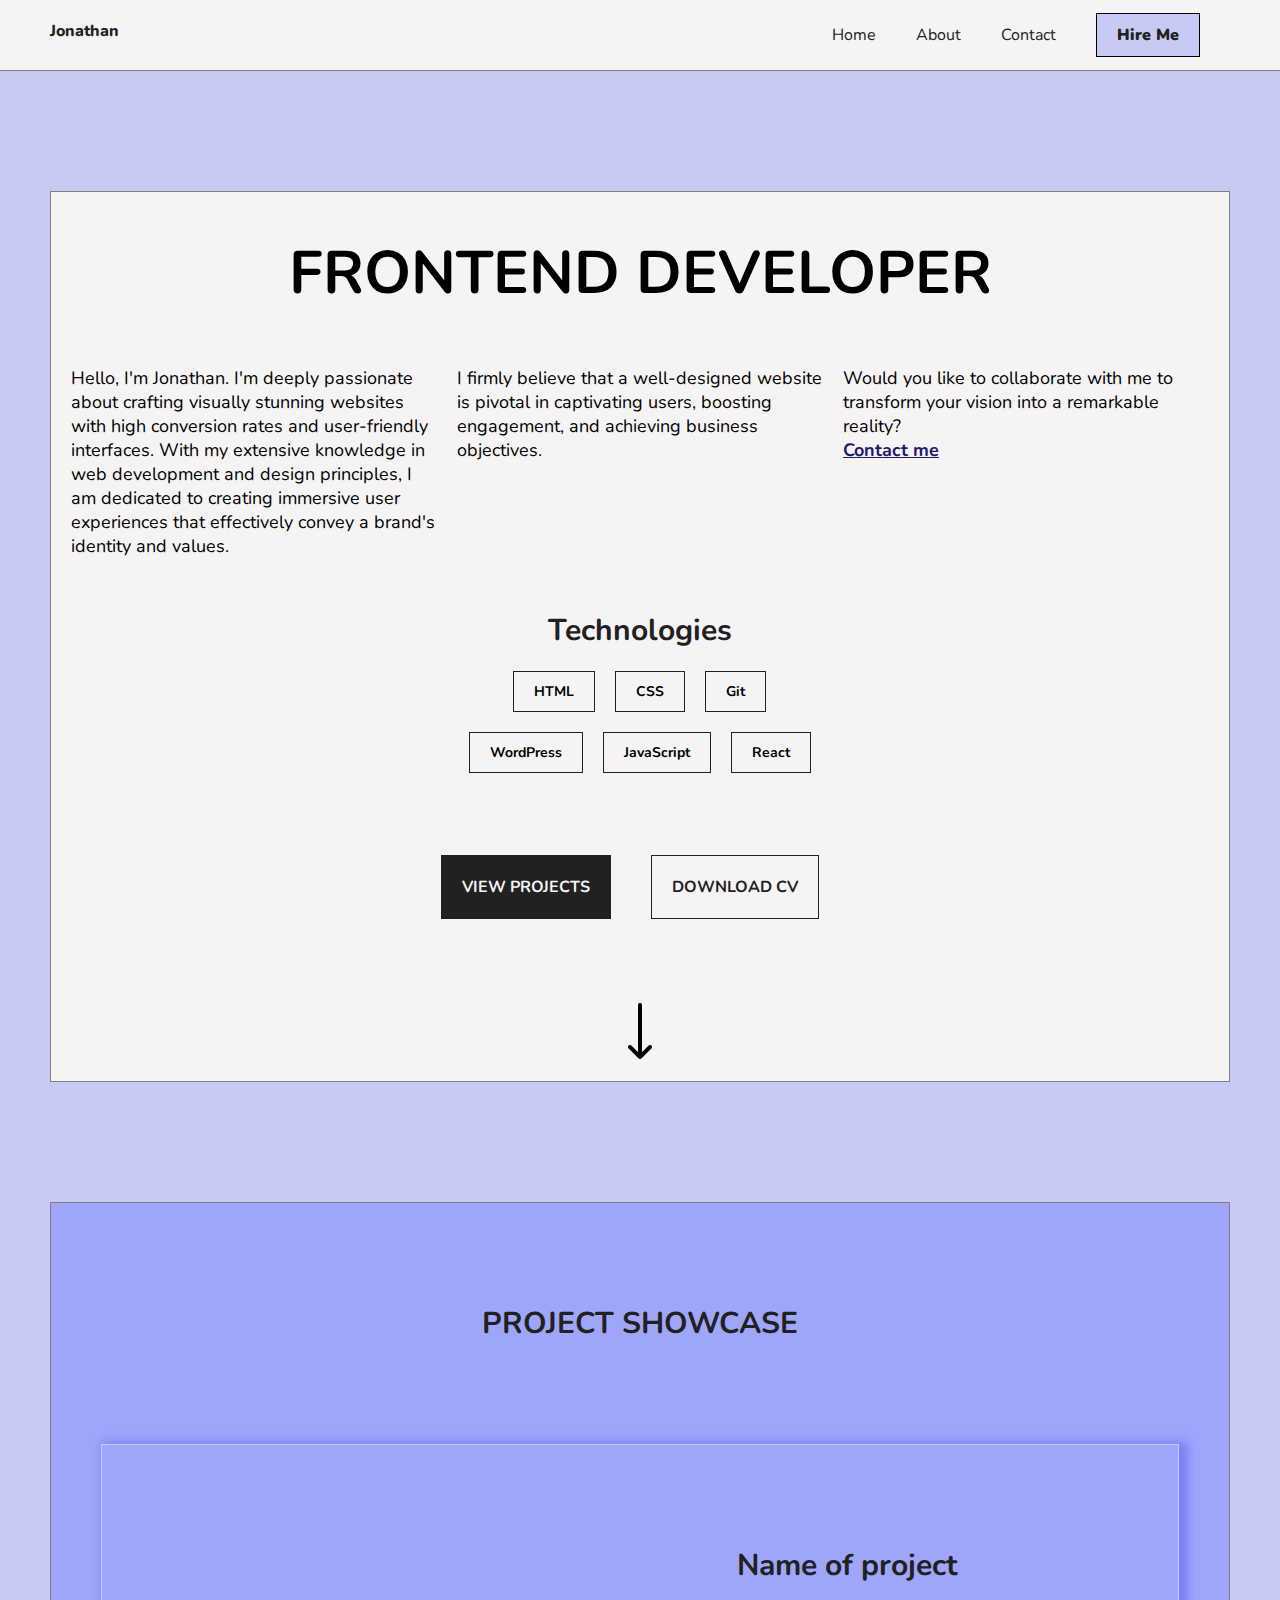
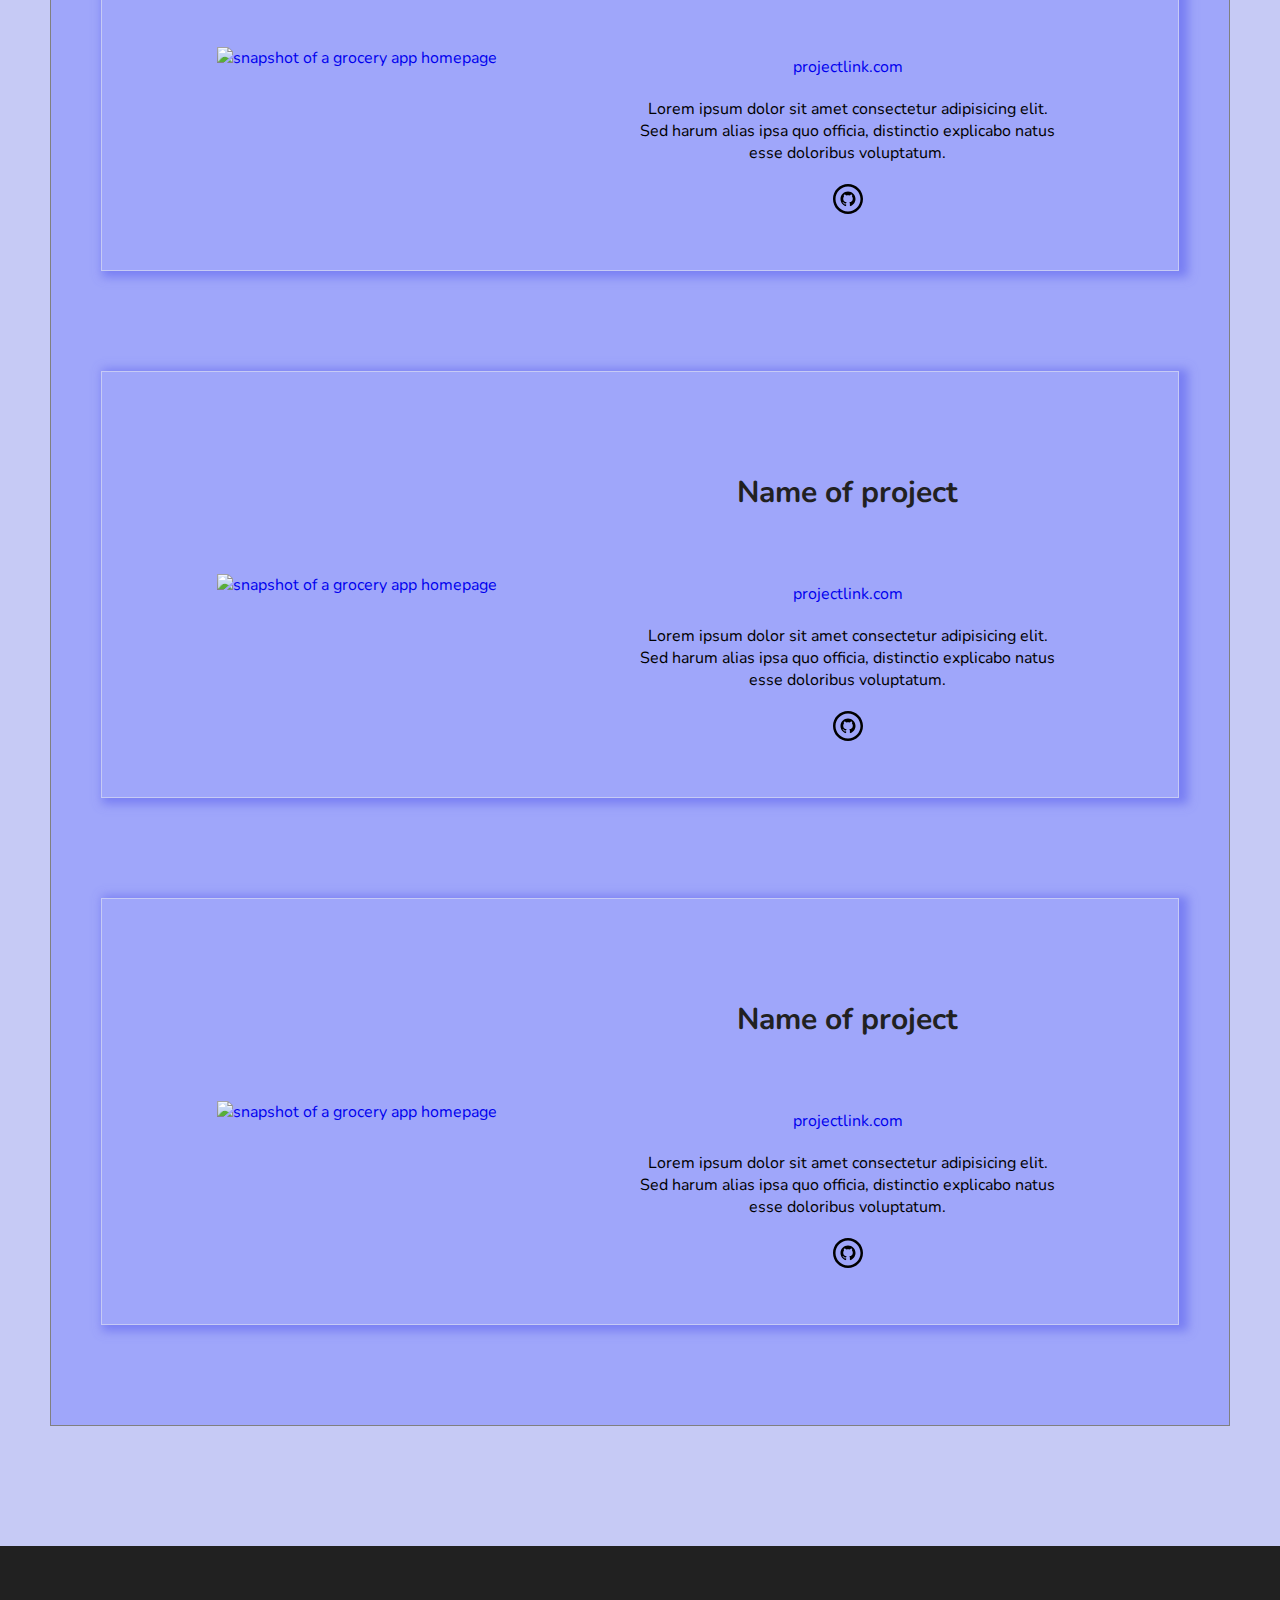
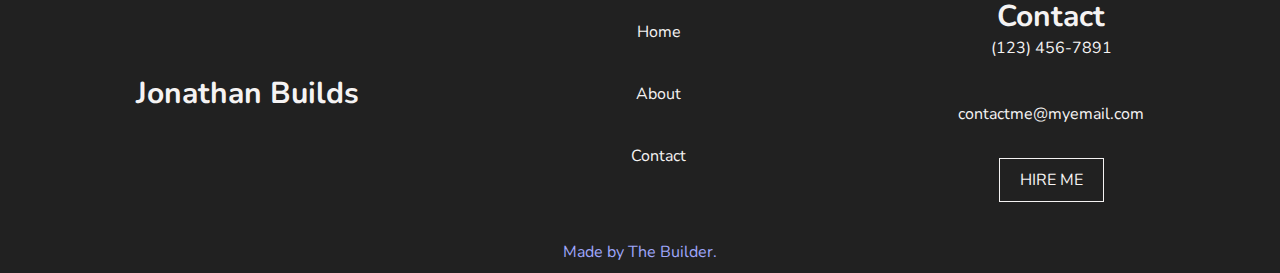
==== commit fd24cf92: "refactoring code" ====
--- a/index.html
+++ b/index.html
@@ -31,7 +31,7 @@
 		<header>
 			<div class="nav-container">
 				<div>
-					<a class="logo" href="./index.html">The Builder</a>
+					<a class="logo" href="/">Jonathan</a>
 				</div>
 				<!--==================DESKTOP NAVIGATION============================-->
 				<nav class="desktop-nav">
@@ -60,7 +60,7 @@
 				<ul class="mobile-menu-list">
 						<li><a href="#" rel="noopener noreferrer">Home</a></li>
 						<li><a href="#" rel="noopener noreferrer">About</a></li>
-						<li><a href="#footer" rel="noopener snoreferrer">Contact</a></li>
+						<li><a href="#footer" rel="noopener noreferrer">Contact</a></li>
 						<li class= "hire-me-mobile"><a href="#" rel="noopener noreferrer">Hire me</a></li>
 					</ul>
 			</nav>
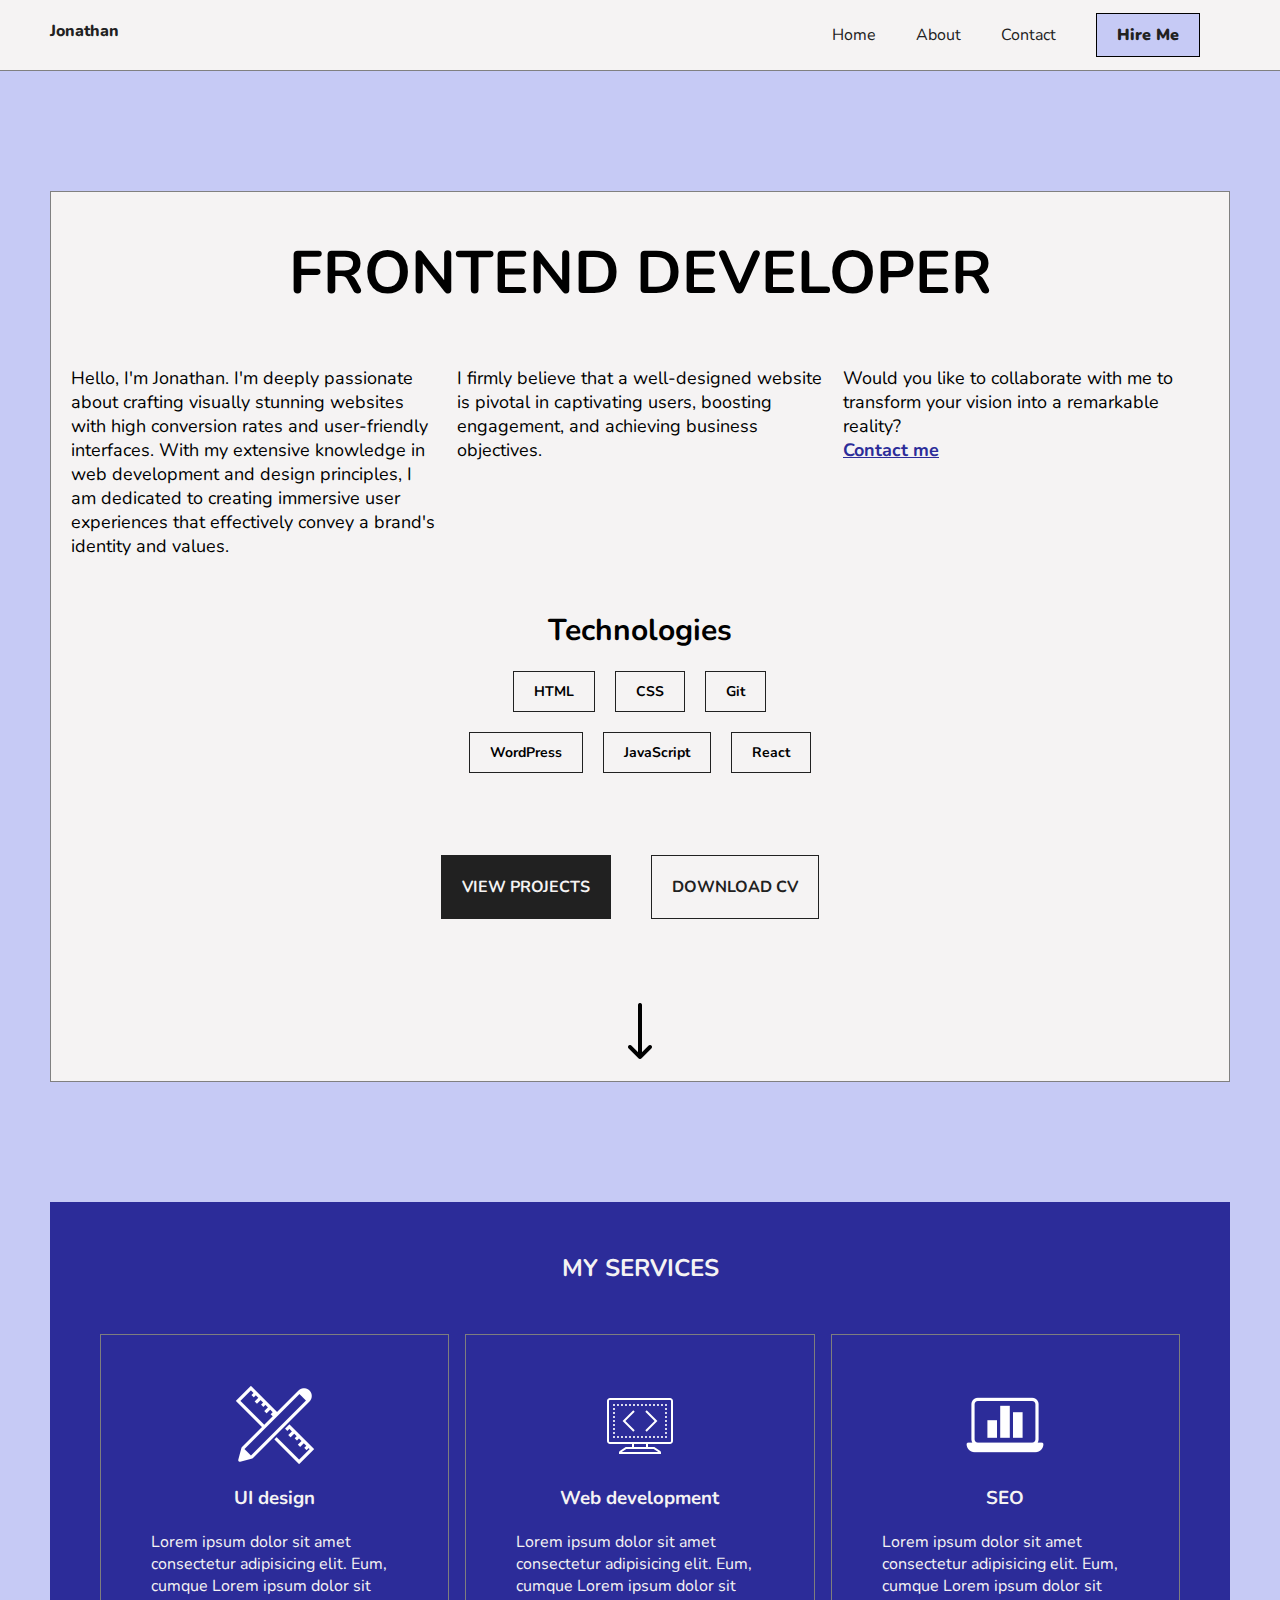
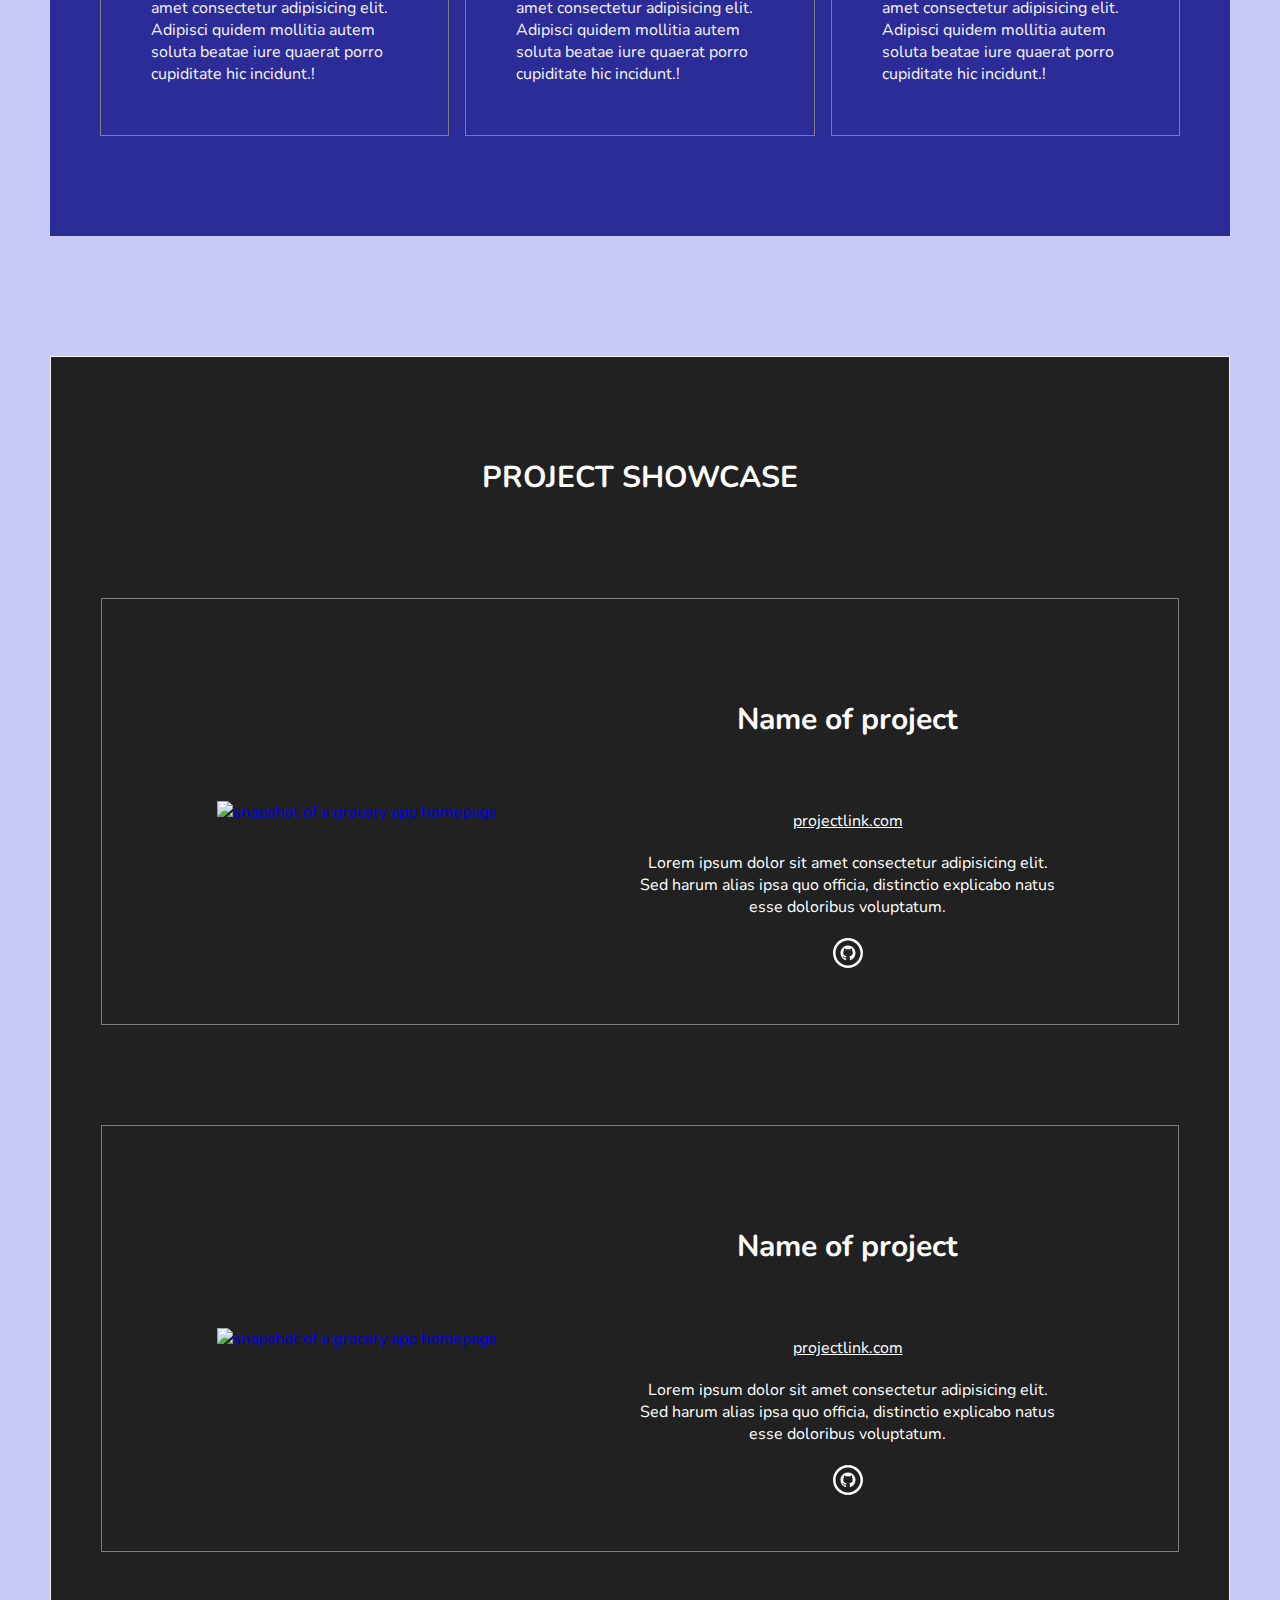
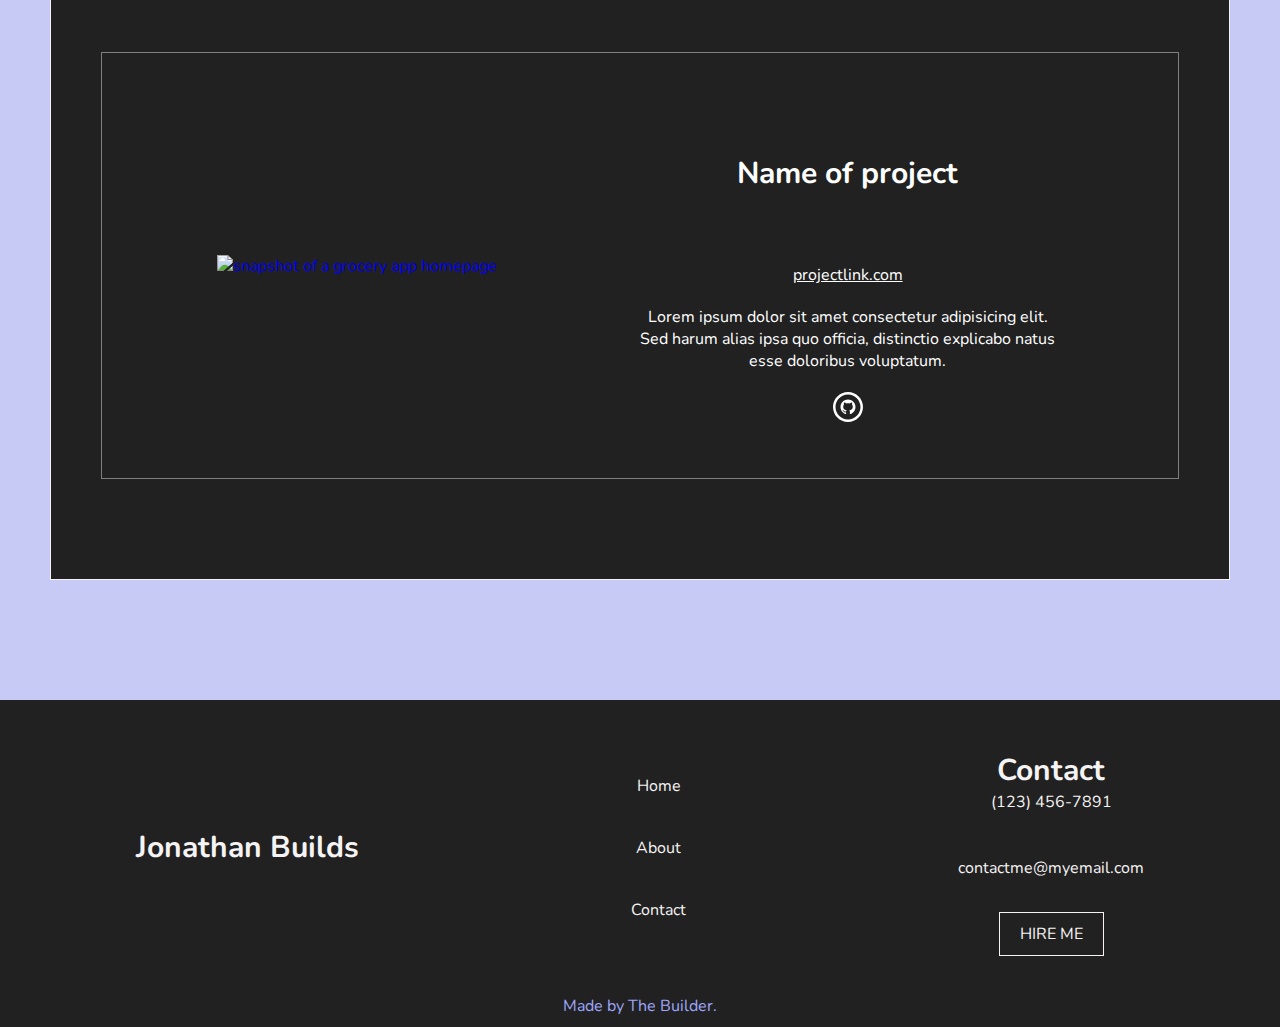
==== commit 92dc04de: "added services section" ====
--- a/index.html
+++ b/index.html
@@ -1,304 +1,353 @@
-<!DOCTYPE html>
+<!doctype html>
 <html lang="en">
-	<head>
-		<meta charset="UTF-8" />
-		<meta name="viewport" content="width=device-width, initial-scale=1.0" />
-		<title> Jonathan - Developer portfolio</title>
-		<meta name="description" content="A Web developer who specializes in web design and frontend web development.
-		<meta name="keywords" content="web developer, frontend developer, html, css, JavaScript, react, wordpress ">
-		<script src="https://unpkg.com/scrollreveal@4.0.0/dist/scrollreveal.min.js"></script>
-		<!--====scroll reveal library===-->
-
-		<!--================== index.css =======-->
-		<link rel="stylesheet" type="text/css" href="./css/index.css" />
-	
-		<!--================== navigation.css =======-->
-		<link rel="stylesheet" href="./css/navigation.css" />
-	
-		<!--================== heroSection.css =======-->
-		<link rel="stylesheet" href="./css/heroSection.css" />
-		<!--================== portfolioSection.css =======-->
-	
-		<link rel="stylesheet" href="./css/portfolioSection.css" />
-		<!--================== footer.css =======-->
-	
-		<link rel="stylesheet" href="./css/footer.css" />
-	
-		<!--================== navigation.js =======-->
-		<script src="./js/navigation.js"></script>
-	</head>
-	<body>
-		<header>
-			<div class="nav-container">
-				<div>
-					<a class="logo" href="/">Jonathan</a>
-				</div>
-				<!--==================DESKTOP NAVIGATION============================-->
-				<nav class="desktop-nav">
-					<ul id="desktop-menu-list">
-						<li><a href="#" rel="noopener noreferrer">Home</a></li>
-						<li><a href="#" rel="noopener noreferrer">About</a></li>
-						<li><a href="#footer" rel="noopener noreferrer">Contact</a></li>
-						<li class = "hire-me-desktop"><a href="#" rel="noopener noreferrer">Hire me</a></li>
-					</ul>
-
-					<button id = "menu-toggle"
-						aria-label="Toggle navigation menu"
-						class="nav-toggle" aria-controls="mobile-nav"
-					>
-						<span></span>
-						<span></span>
-						<span></span>
-					</button>
-				</nav>
-				
-			</div>
-			<!--================== DESKTOP NAVIGATION ENDS ============================-->
-
-			<!--================== MOBILE NAVIGATION ============================-->
-			<nav class="mobile-nav" id="mobile-nav" aria-labelledby="menu-toggle">
-				<ul class="mobile-menu-list">
-						<li><a href="#" rel="noopener noreferrer">Home</a></li>
-						<li><a href="#" rel="noopener noreferrer">About</a></li>
-						<li><a href="#footer" rel="noopener noreferrer">Contact</a></li>
-						<li class= "hire-me-mobile"><a href="#" rel="noopener noreferrer">Hire me</a></li>
-					</ul>
-			</nav>
-		</header>
-		<!--================== MOBILE NAVIGATION ENDS============================-->
-
-		<!--==================HERO SECTION============================-->
-         <main>
-		<section class="hero-section">
-			<h1 class="headline">FRONTEND DEVELOPER</h1>
-			<article class="hero-section-description">
-				<p class="punchline">
-					Hello, I'm Jonathan. I'm deeply passionate about crafting visually stunning websites with high conversion rates and user-friendly interfaces. With my extensive knowledge in web development and design principles, I am dedicated to creating immersive user experiences that effectively convey a brand's identity and values.  
-				<p class="punchline">
-					I firmly believe that a well-designed website is pivotal in captivating users, boosting engagement, and achieving business objectives.
-				</p>
-				<p class="punchline">
-					Would you like to collaborate with me to transform your vision into a remarkable reality? <br> <a href="#" rel="noopener noreferrer">Contact me</a> 
-				</p>
-			</article>
-			<article class="technologies">
-				<h2 class="tagline">Technologies</h2>
-				<ul class="widget">
-					<li>HTML</li>
-					<li>CSS</li>
-					<li>Git</li>
-					<li>WordPress</li>
-					<li>JavaScript</li>
-					<li>React</li>
-				</ul>
-			</article>
-
-			<div class="work-cv-links">
-				<a class="work widget" href="#portfolio-section">VIEW PROJECTS</a>
-
-				<a
-					class="download-cv widget"
-					href="#"
-					target="_blank"
-					rel="noopener noreferrer"
-					>DOWNLOAD CV</a
-				>
-			</div>
-			<img
-				src="./assets/img/icons8-down-arrow-ios-16-glyph/icons8-down-arrow-60.png"
-				alt="an arrow point downwards"
-			/>
-		</section>
-		<!--==================HERO SECTION ENDS ============================-->
-
-		<!--==================PORTFOLIO SECTION ============================-->
-
-		<section id="portfolio-section" class="portfolio-section">
-			<h2 class="tagline">PROJECT SHOWCASE</h2>
-			<article class="case-study punchline">
-				
-				<figure>
-					<a href="#">
-						<img
-							src= "https://picsum.photos/300/300"
-							alt="snapshot of a grocery app homepage"
-						/>
-					</a>
-				</figure>
-				<div class="case-study-desc">
-					<h2>Name of project</h2>
-					<a href="#" target="_blank" rel="noopener noreferrer"
-						>projectlink.com</a
-					>
-					<p>
-						Lorem ipsum dolor sit amet consectetur adipisicing elit. Sed harum
-						alias ipsa quo officia, distinctio explicabo natus esse doloribus
-						voluptatum.
-					</p>
-					<div class="case-study-links">
-						<a
-							aria-label="visit github page"
-							href="#"
-							target="_blank"
-						>
-							<svg
-								xmlnsXlink="http://www.w3.org/2000/svg"
-								width="30"
-								height="30"
-								viewBox="0 0 24 24"
-							>
-								{' '}
-								<title>GitHub</title>
-								{' '}
-								<path
-									d="M12 2c5.514 0 10 4.486 10 10s-4.486 10-10 10-10-4.486-10-10 4.486-10 10-10zm0-2c-6.627 0-12 5.373-12 12s5.373 12 12 12 12-5.373 12-12-5.373-12-12-12zm0 6c-3.313 0-6 2.686-6 6 0 2.651 1.719 4.9 4.104 5.693.3.056.396-.13.396-.289v-1.117c-1.669.363-2.017-.707-2.017-.707-.272-.693-.666-.878-.666-.878-.544-.373.041-.365.041-.365.603.042.92.619.92.619.535.917 1.403.652 1.746.499.054-.388.209-.652.381-.802-1.333-.152-2.733-.667-2.733-2.965 0-.655.234-1.19.618-1.61-.062-.153-.268-.764.058-1.59 0 0 .504-.161 1.65.615.479-.133.992-.199 1.502-.202.51.002 1.023.069 1.503.202 1.146-.776 1.648-.615 1.648-.615.327.826.121 1.437.06 1.588.385.42.617.955.617 1.61 0 2.305-1.404 2.812-2.74 2.96.216.186.412.551.412 1.111v1.646c0 .16.096.347.4.288 2.383-.793 4.1-3.041 4.1-5.691 0-3.314-2.687-6-6-6z"
-									fill="#000"
-								/>
-							</svg>
-						</a>
-
-					</div>
-				</div>
-			</article>
-			<article class="case-study punchline">
-				
-			</div>
-			<figure>
-				<a href="#">
-					<img
-						src= "https://picsum.photos/300/300"
-						alt="snapshot of a grocery app homepage"
-					/>
-				</a>
-			</figure>
-			<div class="case-study-desc">
-				<h2>Name of project</h2>
-				<a href="#" target="_blank" rel="noopener noreferrer"
-					>projectlink.com</a
-				>
-				<p>
-					Lorem ipsum dolor sit amet consectetur adipisicing elit. Sed harum
-					alias ipsa quo officia, distinctio explicabo natus esse doloribus
-					voluptatum.
-				</p>
-				<div class="case-study-links">
-					<a
-						aria-label="visit github page"
-						href="#"
-						target="_blank"
-					>
-						<svg
-							xmlnsXlink="http://www.w3.org/2000/svg"
-							width="30"
-							height="30"
-							viewBox="0 0 24 24"
-						>
-							{' '}
-							<title>GitHub</title>
-							{' '}
-							<path
-								d="M12 2c5.514 0 10 4.486 10 10s-4.486 10-10 10-10-4.486-10-10 4.486-10 10-10zm0-2c-6.627 0-12 5.373-12 12s5.373 12 12 12 12-5.373 12-12-5.373-12-12-12zm0 6c-3.313 0-6 2.686-6 6 0 2.651 1.719 4.9 4.104 5.693.3.056.396-.13.396-.289v-1.117c-1.669.363-2.017-.707-2.017-.707-.272-.693-.666-.878-.666-.878-.544-.373.041-.365.041-.365.603.042.92.619.92.619.535.917 1.403.652 1.746.499.054-.388.209-.652.381-.802-1.333-.152-2.733-.667-2.733-2.965 0-.655.234-1.19.618-1.61-.062-.153-.268-.764.058-1.59 0 0 .504-.161 1.65.615.479-.133.992-.199 1.502-.202.51.002 1.023.069 1.503.202 1.146-.776 1.648-.615 1.648-.615.327.826.121 1.437.06 1.588.385.42.617.955.617 1.61 0 2.305-1.404 2.812-2.74 2.96.216.186.412.551.412 1.111v1.646c0 .16.096.347.4.288 2.383-.793 4.1-3.041 4.1-5.691 0-3.314-2.687-6-6-6z"
-								fill="#000"
-							/>
-						</svg>
-					</a>
-
-				</div>
-			</div>
-		</article>
-		<article class="case-study punchline">
-				
-		</div>
-		<figure>
-			<a href="#">
-				<img
-					src= "https://picsum.photos/300/300"
-					alt="snapshot of a grocery app homepage"
-				/>
-			</a>
-		</figure>
-		<div class="case-study-desc">
-			<h2>Name of project</h2>
-			<a href="#" target="_blank" rel="noopener noreferrer"
-				>projectlink.com</a
-			>
-			<p>
-				Lorem ipsum dolor sit amet consectetur adipisicing elit. Sed harum
-				alias ipsa quo officia, distinctio explicabo natus esse doloribus
-				voluptatum.
-			</p>
-			<div class="case-study-links">
-				<a
-					aria-label="visit github page"
-					href="#"
-					target="_blank"
-				>
-					<svg
-						xmlnsXlink="http://www.w3.org/2000/svg"
-						width="30"
-						height="30"
-						viewBox="0 0 24 24"
-					>
-						{' '}
-						<title>GitHub</title>
-						{' '}
-						<path
-							d="M12 2c5.514 0 10 4.486 10 10s-4.486 10-10 10-10-4.486-10-10 4.486-10 10-10zm0-2c-6.627 0-12 5.373-12 12s5.373 12 12 12 12-5.373 12-12-5.373-12-12-12zm0 6c-3.313 0-6 2.686-6 6 0 2.651 1.719 4.9 4.104 5.693.3.056.396-.13.396-.289v-1.117c-1.669.363-2.017-.707-2.017-.707-.272-.693-.666-.878-.666-.878-.544-.373.041-.365.041-.365.603.042.92.619.92.619.535.917 1.403.652 1.746.499.054-.388.209-.652.381-.802-1.333-.152-2.733-.667-2.733-2.965 0-.655.234-1.19.618-1.61-.062-.153-.268-.764.058-1.59 0 0 .504-.161 1.65.615.479-.133.992-.199 1.502-.202.51.002 1.023.069 1.503.202 1.146-.776 1.648-.615 1.648-.615.327.826.121 1.437.06 1.588.385.42.617.955.617 1.61 0 2.305-1.404 2.812-2.74 2.96.216.186.412.551.412 1.111v1.646c0 .16.096.347.4.288 2.383-.793 4.1-3.041 4.1-5.691 0-3.314-2.687-6-6-6z"
-							fill="#000"
-						/>
-					</svg>
-				</a>
-
-			</div>
-		</div>
-	</article>
-
-			
-		</section>
-		<!--==================PORTFOLIO SECTION ENDS ============================-->
-	</main>
-		<!--==================FOOTER ============================-->
-
-		<footer id="footer">
-		  	<div class="container">
-
-		    	<div class="my-name widget">
-				    <h3>Jonathan Builds</h3>
-			    </div>
-			<nav class="footer-nav widget">
-				<ul class="footer-menu-list">
-					<li><a href="">Home</a></li>
-					<li><a href="">About</a></li>
-					<li><a href="">Contact</a></li>
-				</ul>
-			</nav>
-			<div class="contact-info widget"">
-                 <h3>Contact</h3>
-			<address>
-				<a class="telephone" href="tel:+1234567891">(123) 456-7891</a>
-				<br /><br /><br />
-				<a class="email" href="#"
-					>contactme@myemail.com</a
-				><br /><br /><br />
-				<a class="hire-me" href="#">HIRE ME</a>
-			</address>
-		</div>
-
-		</div>
-
-			<p class="credits">Made by The Builder.</p>
-		</footer>
-		<!--==================FOOTER ENDS============================-->
-             
-
-		<!--==================SCROLL REVEAL LIBRARY SCRIPT============================-->
-
-		<script>
-			ScrollReveal({ reset: true });
-			ScrollReveal().reveal(".headline", { duration: 500 });
-			ScrollReveal().reveal(".punchline", { delay: 600 });
-			ScrollReveal().reveal(".tagline", { delay: 700 });
-			ScrollReveal().reveal(".widget", { interval: 800 });
-		</script>
-	</body>
+  <head>
+    <meta charset="UTF-8" />
+    <meta name="viewport" content="width=device-width, initial-scale=1.0" />
+    <title>Jonathan - Developer portfolio</title>
+    <meta
+      name="description"
+      content="A Web developer who specializes in web design and frontend web development."
+    />
+    <meta
+      name="keywords"
+      content="web developer, frontend developer, html, css, JavaScript, react, wordpress"
+    />
+    <script src="https://unpkg.com/scrollreveal@4.0.0/dist/scrollreveal.min.js"></script>
+    <!--====scroll reveal library===-->
+
+    <!--================== index.css =======-->
+    <link rel="stylesheet" type="text/css" href="./css/index.css" />
+
+    <!--================== navigation.css =======-->
+    <link rel="stylesheet" href="./css/navigation.css" />
+
+    <!--================== heroSection.css =======-->
+    <link rel="stylesheet" href="./css/heroSection.css" />
+    <link rel="stylesheet" href="./css/services.css" />
+    <!--================== portfolioSection.css =======-->
+
+    <link rel="stylesheet" href="./css/portfolioSection.css" />
+    <!--================== footer.css =======-->
+
+    <link rel="stylesheet" href="./css/footer.css" />
+
+    <!--================== navigation.js =======-->
+    <script src="./js/navigation.js"></script>
+  </head>
+  <body>
+    <header>
+      <div class="nav-container">
+        <div>
+          <a class="logo" href="/">Jonathan</a>
+        </div>
+        <!--==================DESKTOP NAVIGATION============================-->
+        <nav class="desktop-nav">
+          <ul id="desktop-menu-list">
+            <li><a href="#" rel="noopener noreferrer">Home</a></li>
+            <li><a href="#" rel="noopener noreferrer">About</a></li>
+            <li><a href="#footer" rel="noopener noreferrer">Contact</a></li>
+            <li class="hire-me-desktop">
+              <a href="#" rel="noopener noreferrer">Hire me</a>
+            </li>
+          </ul>
+
+          <button
+            id="menu-toggle"
+            aria-label="Toggle navigation menu"
+            class="nav-toggle"
+            aria-controls="mobile-nav"
+          >
+            <span></span>
+            <span></span>
+            <span></span>
+          </button>
+        </nav>
+      </div>
+      <!--================== DESKTOP NAVIGATION ENDS ============================-->
+
+      <!--================== MOBILE NAVIGATION ============================-->
+      <nav class="mobile-nav" id="mobile-nav" aria-labelledby="menu-toggle">
+        <ul class="mobile-menu-list">
+          <li><a href="#" rel="noopener noreferrer">Home</a></li>
+          <li><a href="#" rel="noopener noreferrer">About</a></li>
+          <li><a href="#footer" rel="noopener noreferrer">Contact</a></li>
+          <li class="hire-me-mobile">
+            <a href="#" rel="noopener noreferrer">Hire me</a>
+          </li>
+        </ul>
+      </nav>
+    </header>
+    <!--================== MOBILE NAVIGATION ENDS============================-->
+
+    <!--==================HERO SECTION============================-->
+    <main>
+      <section class="hero-section">
+        <h1 class="headline">FRONTEND DEVELOPER</h1>
+        <article class="hero-section-description">
+          <p class="punchline">
+            Hello, I'm Jonathan. I'm deeply passionate about crafting visually
+            stunning websites with high conversion rates and user-friendly
+            interfaces. With my extensive knowledge in web development and
+            design principles, I am dedicated to creating immersive user
+            experiences that effectively convey a brand's identity and values.
+          </p>
+
+          <p class="punchline">
+            I firmly believe that a well-designed website is pivotal in
+            captivating users, boosting engagement, and achieving business
+            objectives.
+          </p>
+          <p class="punchline">
+            Would you like to collaborate with me to transform your vision into
+            a remarkable reality? <br />
+            <a href="#" rel="noopener noreferrer">Contact me</a>
+          </p>
+        </article>
+        <article class="technologies">
+          <h2 class="tagline">Technologies</h2>
+          <ul class="widget">
+            <li>HTML</li>
+            <li>CSS</li>
+            <li>Git</li>
+            <li>WordPress</li>
+            <li>JavaScript</li>
+            <li>React</li>
+          </ul>
+        </article>
+
+        <div class="work-cv-links">
+          <a class="work widget" href="#portfolio-section">VIEW PROJECTS</a>
+
+          <a
+            class="download-cv widget"
+            href="#"
+            target="_blank"
+            rel="noopener noreferrer"
+            >DOWNLOAD CV</a
+          >
+        </div>
+        <img
+          src="./assets/img/icons8-down-arrow-ios-16-glyph/icons8-down-arrow-60.png"
+          alt="an arrow point downwards"
+        />
+      </section>
+      <!--==================HERO SECTION ENDS ============================-->
+      <section class="services">
+        <h2 class="tagline">MY SERVICES</h2>
+
+        <div class="grid-cards">
+          <article class="punchline">
+            <img
+              class="tagline"
+              src="/assets/img//design-icon/icons8-design-80.png"
+              alt=""
+            />
+            <h3 class="widget">UI design</h3>
+            <p>
+              Lorem ipsum dolor sit amet consectetur adipisicing elit. Eum,
+              cumque Lorem ipsum dolor sit amet consectetur adipisicing elit.
+              Adipisci quidem mollitia autem soluta beatae iure quaerat porro
+              cupiditate hic incidunt.!
+            </p>
+          </article>
+          <article class="punchline">
+            <img
+              class="tagline"
+              src="/assets/img/icons8-web-development-dotted/icons8-web-development-80.svg"
+              alt=""
+            />
+            <h3 class="widget">Web development</h3>
+            <p>
+              Lorem ipsum dolor sit amet consectetur adipisicing elit. Eum,
+              cumque Lorem ipsum dolor sit amet consectetur adipisicing elit.
+              Adipisci quidem mollitia autem soluta beatae iure quaerat porro
+              cupiditate hic incidunt.!
+            </p>
+          </article>
+          <article class="punchline">
+            <img
+              class="tagline"
+              src="/assets/img/seo-icon/icons8-seo-80.png"
+              alt="seo icon"
+            />
+            <h3 class="widget">SEO</h3>
+            <p>
+              Lorem ipsum dolor sit amet consectetur adipisicing elit. Eum,
+              cumque Lorem ipsum dolor sit amet consectetur adipisicing elit.
+              Adipisci quidem mollitia autem soluta beatae iure quaerat porro
+              cupiditate hic incidunt.!
+            </p>
+          </article>
+        </div>
+      </section>
+
+      <!--==================PORTFOLIO SECTION ============================-->
+
+      <section id="portfolio-section" class="portfolio-section">
+        <h2 class="tagline">PROJECT SHOWCASE</h2>
+
+        <article class="case-study punchline">
+          <figure>
+            <a href="#">
+              <img
+                class="widget"
+                src="https://picsum.photos/300/300"
+                alt="snapshot of a grocery app homepage"
+              />
+            </a>
+          </figure>
+          <div class="case-study-desc tagline">
+            <h2>Name of project</h2>
+            <a href="#" target="_blank" rel="noopener noreferrer"
+              >projectlink.com</a
+            >
+            <p>
+              Lorem ipsum dolor sit amet consectetur adipisicing elit. Sed harum
+              alias ipsa quo officia, distinctio explicabo natus esse doloribus
+              voluptatum.
+            </p>
+            <div class="case-study-links">
+              <a aria-label="visit github page" href="#" target="_blank">
+                <svg
+                  xmlnsXlink="http://www.w3.org/2000/svg"
+                  width="30"
+                  height="30"
+                  viewBox="0 0 24 24"
+                >
+                  {' '}
+                  <title>View code on GitHub</title>
+                  {' '}
+                  <path
+                    d="M12 2c5.514 0 10 4.486 10 10s-4.486 10-10 10-10-4.486-10-10 4.486-10 10-10zm0-2c-6.627 0-12 5.373-12 12s5.373 12 12 12 12-5.373 12-12-5.373-12-12-12zm0 6c-3.313 0-6 2.686-6 6 0 2.651 1.719 4.9 4.104 5.693.3.056.396-.13.396-.289v-1.117c-1.669.363-2.017-.707-2.017-.707-.272-.693-.666-.878-.666-.878-.544-.373.041-.365.041-.365.603.042.92.619.92.619.535.917 1.403.652 1.746.499.054-.388.209-.652.381-.802-1.333-.152-2.733-.667-2.733-2.965 0-.655.234-1.19.618-1.61-.062-.153-.268-.764.058-1.59 0 0 .504-.161 1.65.615.479-.133.992-.199 1.502-.202.51.002 1.023.069 1.503.202 1.146-.776 1.648-.615 1.648-.615.327.826.121 1.437.06 1.588.385.42.617.955.617 1.61 0 2.305-1.404 2.812-2.74 2.96.216.186.412.551.412 1.111v1.646c0 .16.096.347.4.288 2.383-.793 4.1-3.041 4.1-5.691 0-3.314-2.687-6-6-6z"
+                    fill="#fff"
+                  />
+                </svg>
+              </a>
+            </div>
+          </div>
+        </article>
+
+        <article class="case-study punchline">
+          <figure>
+            <a href="#">
+              <img
+                class="widget"
+                src="https://picsum.photos/300/300"
+                alt="snapshot of a grocery app homepage"
+              />
+            </a>
+          </figure>
+          <div class="case-study-desc tagline">
+            <h2>Name of project</h2>
+            <a href="#" target="_blank" rel="noopener noreferrer"
+              >projectlink.com</a
+            >
+            <p>
+              Lorem ipsum dolor sit amet consectetur adipisicing elit. Sed harum
+              alias ipsa quo officia, distinctio explicabo natus esse doloribus
+              voluptatum.
+            </p>
+            <div class="case-study-links">
+              <a aria-label="visit github page" href="#" target="_blank">
+                <svg
+                  xmlnsXlink="http://www.w3.org/2000/svg"
+                  width="30"
+                  height="30"
+                  viewBox="0 0 24 24"
+                >
+                  {' '}
+                  <title>View code on GitHub</title>
+                  {' '}
+                  <path
+                    d="M12 2c5.514 0 10 4.486 10 10s-4.486 10-10 10-10-4.486-10-10 4.486-10 10-10zm0-2c-6.627 0-12 5.373-12 12s5.373 12 12 12 12-5.373 12-12-5.373-12-12-12zm0 6c-3.313 0-6 2.686-6 6 0 2.651 1.719 4.9 4.104 5.693.3.056.396-.13.396-.289v-1.117c-1.669.363-2.017-.707-2.017-.707-.272-.693-.666-.878-.666-.878-.544-.373.041-.365.041-.365.603.042.92.619.92.619.535.917 1.403.652 1.746.499.054-.388.209-.652.381-.802-1.333-.152-2.733-.667-2.733-2.965 0-.655.234-1.19.618-1.61-.062-.153-.268-.764.058-1.59 0 0 .504-.161 1.65.615.479-.133.992-.199 1.502-.202.51.002 1.023.069 1.503.202 1.146-.776 1.648-.615 1.648-.615.327.826.121 1.437.06 1.588.385.42.617.955.617 1.61 0 2.305-1.404 2.812-2.74 2.96.216.186.412.551.412 1.111v1.646c0 .16.096.347.4.288 2.383-.793 4.1-3.041 4.1-5.691 0-3.314-2.687-6-6-6z"
+                    fill="#fff"
+                  />
+                </svg>
+              </a>
+            </div>
+          </div>
+        </article>
+        <article class="case-study punchline">
+          <figure>
+            <a href="#">
+              <img
+                class="widget"
+                src="https://picsum.photos/300/300"
+                alt="snapshot of a grocery app homepage"
+              />
+            </a>
+          </figure>
+          <div class="case-study-desc tagline">
+            <h2>Name of project</h2>
+            <a href="#" target="_blank" rel="noopener noreferrer"
+              >projectlink.com</a
+            >
+            <p>
+              Lorem ipsum dolor sit amet consectetur adipisicing elit. Sed harum
+              alias ipsa quo officia, distinctio explicabo natus esse doloribus
+              voluptatum.
+            </p>
+            <div class="case-study-links">
+              <a aria-label="visit github page" href="#" target="_blank">
+                <svg
+                  xmlnsXlink="http://www.w3.org/2000/svg"
+                  width="30"
+                  height="30"
+                  viewBox="0 0 24 24"
+                >
+                  {' '}
+                  <title>View code on GitHub</title>
+                  {' '}
+                  <path
+                    d="M12 2c5.514 0 10 4.486 10 10s-4.486 10-10 10-10-4.486-10-10 4.486-10 10-10zm0-2c-6.627 0-12 5.373-12 12s5.373 12 12 12 12-5.373 12-12-5.373-12-12-12zm0 6c-3.313 0-6 2.686-6 6 0 2.651 1.719 4.9 4.104 5.693.3.056.396-.13.396-.289v-1.117c-1.669.363-2.017-.707-2.017-.707-.272-.693-.666-.878-.666-.878-.544-.373.041-.365.041-.365.603.042.92.619.92.619.535.917 1.403.652 1.746.499.054-.388.209-.652.381-.802-1.333-.152-2.733-.667-2.733-2.965 0-.655.234-1.19.618-1.61-.062-.153-.268-.764.058-1.59 0 0 .504-.161 1.65.615.479-.133.992-.199 1.502-.202.51.002 1.023.069 1.503.202 1.146-.776 1.648-.615 1.648-.615.327.826.121 1.437.06 1.588.385.42.617.955.617 1.61 0 2.305-1.404 2.812-2.74 2.96.216.186.412.551.412 1.111v1.646c0 .16.096.347.4.288 2.383-.793 4.1-3.041 4.1-5.691 0-3.314-2.687-6-6-6z"
+                    fill="#fff"
+                  />
+                </svg>
+              </a>
+            </div>
+          </div>
+        </article>
+      </section>
+      <!--==================PORTFOLIO SECTION ENDS ============================-->
+    </main>
+    <!--==================FOOTER ============================-->
+
+    <footer id="footer">
+      <div class="container">
+        <div class="my-name punchline">
+          <h3>Jonathan Builds</h3>
+        </div>
+        <nav class="footer-nav tagline">
+          <ul class="footer-menu-list">
+            <li><a href="">Home</a></li>
+            <li><a href="">About</a></li>
+            <li><a href="">Contact</a></li>
+          </ul>
+        </nav>
+        <div class="contact-info widget">
+          <h3>Contact</h3>
+          <address>
+            <a class="telephone" href="tel:+1234567891">(123) 456-7891</a>
+            <br /><br /><br />
+            <a class="email" href="#">contactme@myemail.com</a
+            ><br /><br /><br />
+            <a class="hire-me" href="#">HIRE ME</a>
+          </address>
+        </div>
+      </div>
+
+      <p class="credits">Made by The Builder.</p>
+    </footer>
+    <!--==================FOOTER ENDS============================-->
+
+    <!--==================SCROLL REVEAL LIBRARY SCRIPT============================-->
+
+    <script>
+      ScrollReveal({ reset: true });
+      ScrollReveal().reveal(".headline", { duration: 500 });
+      ScrollReveal().reveal(".punchline", { delay: 600 });
+      ScrollReveal().reveal(".tagline", { delay: 700 });
+      ScrollReveal().reveal(".widget", { interval: 800 });
+    </script>
+  </body>
 </html>
--- a/css/index.css
+++ b/css/index.css
@@ -8,7 +8,6 @@
   /* -webkit-tap-highlight-color: rgba(255, 255, 255, 0) !important;             */
 
   /* -webkit-focus-ring-color: rgba(255, 255, 255, 0) !important; */
-
 }
 
 :root {
@@ -33,16 +32,17 @@
 
   --soft-lavender: #c6caf5;
   --lavender: #9fa6fa;
+  --softer-white: #7e7e7e;
   --soft-white: #f5f3f3;
   --mid-black: #212121;
-  --hover-color:#1c1c68;
+  --dark-lavender: #2c2c99;
 }
 
 /*==================GENERAL STYLES ============================*/
 
 @font-face {
-  font-family: 'nunito';
-  src: url('/assets/fonts/Nunito-VariableFont_wght.ttf');
+  font-family: "nunito";
+  src: url("/assets/fonts/Nunito-VariableFont_wght.ttf");
 }
 
 html {
@@ -62,22 +62,17 @@
 body {
   width: 100%;
   background-color: var(--soft-lavender);
-  font-family: 'nunito';
+  font-family: "nunito";
 }
 
 a {
   text-decoration: none;
-}         
+}
 a:focus-visible {
   outline: 2px solid rgb(82, 82, 214);
 }
 
-h2 {
-
-  color: var(--mid-black);
-}
-
-.section-vertical-margin{
+.section-vertical-margin {
   margin-top: var(--large-spacing);
   margin-bottom: var(--large-spacing);
-}+}
--- a/css/navigation.css
+++ b/css/navigation.css
@@ -144,7 +144,7 @@
 }
 
 nav #desktop-menu-list li a:hover {
-  color: var(--hover-color);
+  color: var(--dark-lavender);
 }
 
 nav #desktop-menu-list .hire-me-desktop a {
@@ -158,7 +158,7 @@
 }
 
 nav #desktop-menu-list .hire-me-desktop a:hover {
-  background-color:var(--hover-color);
+  background-color: var(--dark-lavender);
   color: white;
   font-weight: 900;
 }
@@ -229,7 +229,7 @@
 }
 
 nav .mobile-menu-list li a:hover {
-  color: var(--hover-color);
+  color: var(--dark-lavender);
 }
 
 nav .mobile-menu-list .hire-me-mobile a {
@@ -242,6 +242,6 @@
 }
 
 nav .mobile-menu-list .hire-me-mobile a:hover {
-  background-color:var(--hover-color);
+  background-color: var(--dark-lavender);
   color: white;
 }
--- a/css/heroSection.css
+++ b/css/heroSection.css
@@ -16,7 +16,6 @@
   padding: var(--medium-spacing) 0;
 }
 
-
 @media (min-width: 600px) {
   .hero-section {
     margin: var(--extra-large-spacing) var(--large-spacing);
@@ -27,11 +26,10 @@
 }
 
 .hero-section .hero-section-description {
- display: flex;
- justify-content: space-between;
- gap: var(--medium-spacing);
+  display: flex;
+  justify-content: space-between;
+  gap: var(--medium-spacing);
 }
-
 
 .hero-section .hero-section-description p {
   font-size: var(--medium-fs);
@@ -42,20 +40,14 @@
   .hero-section .hero-section-description p {
     font-size: var(--default-fs);
   }
-  
 }
 
-
 .hero-section .hero-section-description p a {
-  
-  color: var(--hover-color);
+  color: var(--dark-lavender);
   font-weight: 700;
   text-decoration: underline;
   animation: 1s all;
-
 }
-
-
 
 @media (max-width: 600px) {
   .hero-section .hero-section-description {
@@ -68,8 +60,6 @@
   }
 }
 
-
-
 /*==================Technologies styles============================*/
 
 .hero-section .technologies {
@@ -79,7 +69,6 @@
   justify-content: center;
   align-items: center;
 }
-
 
 .hero-section .technologies h2 {
   font-size: var(--semi-large-fs);
@@ -150,7 +139,7 @@
 
 .hero-section .work-cv-links .download-cv:hover,
 .download-cv:focus-visible {
-  background-color: var(--hover-color);
+  background-color: var(--dark-lavender);
   color: var(--soft-white);
 }
 
--- a/css/services.css
+++ b/css/services.css
@@ -0,0 +1,51 @@
+.services {
+  color: var(--soft-white);
+  display: flex;
+  flex-direction: column;
+  justify-content: center;
+  align-items: center;
+  background-color: var(--dark-lavender);
+  margin: var(--large-spacing);
+  padding: var(--large-spacing);
+}
+
+@media (max-width: 500px) {
+  .services {
+    margin: var(--large-spacing) var(--medium-spacing);
+    padding: var(--large-spacing) var(--small-spacing);
+  }
+}
+
+.services .grid-cards {
+  display: flex;
+  margin: var(--large-spacing) 0;
+  gap: 1rem;
+}
+
+@media (max-width: 600px) {
+  .services .grid-cards {
+    flex-direction: column;
+  }
+}
+
+.grid-cards article {
+  display: grid;
+  place-items: center;
+  border: 1px solid var(--softer-white);
+  padding: var(--large-spacing);
+}
+
+.grid-cards img {
+  fill: white;
+}
+
+@media (max-width: 600px) {
+  .grid-cards article {
+    padding: var(--small-spacing);
+  }
+}
+
+.services h3 {
+  text-align: center;
+  margin: var(--medium-spacing) 0;
+}
--- a/css/portfolioSection.css
+++ b/css/portfolioSection.css
@@ -1,18 +1,20 @@
 /*==================STYLING FOR PORTFOLIO SECTION ============================*/
 
 .portfolio-section {
+  color: white;
   display: flex;
   flex-direction: column;
   align-items: center;
   padding: var(--large-spacing) 0;
-  background-color: var(--lavender);
-  border: 1px solid gray;
+  background-color: var(--mid-black);
+  border: 1px solid var(--soft-white);
 }
 
 @media (min-width: 600px) {
   .portfolio-section {
     margin: var(--extra-large-spacing) var(--large-spacing);
   }
+
   .portfolio-section h2 {
     font-size: var(--semi-large-fs);
     margin: var(--large-spacing) 0;
@@ -21,15 +23,13 @@
 }
 
 @media (max-width: 500px) {
-  .portfolio-section{
+  .portfolio-section {
     margin: 0 var(--medium-spacing);
   }
   .portfolio-section h2 {
     font-size: var(--medium-fs);
   }
-  
 }
-
 
 /*---------- portfolio case study styles---------- */
 
@@ -37,16 +37,12 @@
   margin: var(--large-spacing) var(--large-spacing);
   padding: var(--large-spacing) 0;
   border: 1px solid var(--soft-lavender);
-  box-shadow: 5px 2px 9px 4px rgba(108, 114, 240, 0.75);
-  -webkit-box-shadow: 5px 2px 9px 4px rgba(108, 114, 240, 0.75);
-  -moz-box-shadow: 5px 2px 9px 4px rgba(108, 114, 240, 0.75);
 }
 
-@media (max-width: 500px){
-.portfolio-section .case-study {
-  padding: 0;
-}
-
+@media (max-width: 500px) {
+  .portfolio-section .case-study {
+    padding: 0;
+  }
 }
 
 .portfolio-section img {
@@ -54,9 +50,8 @@
   height: 300px;
 }
 
-
 .portfolio-section .case-study {
-  border: 1px solid var(--soft-lavender);
+  border: 1px solid var(--softer-white);
 }
 
 .portfolio-section .case-study,
@@ -84,10 +79,10 @@
 }
 
 .portfolio-section .case-study .case-study-desc a {
-  text-decoration: none;
+  text-decoration: underline;
+  color: white;
 }
 
 .portfolio-section .case-study .case-study-desc p {
   text-align: center;
 }
-
--- a/css/footer.css
+++ b/css/footer.css
@@ -1,104 +1,91 @@
 footer {
-    margin-top: var(--extra-large-spacing);
-    background-color: var(--mid-black);
-    color: var(--soft-white);
-    display: flex;
+  margin-top: var(--extra-large-spacing);
+  background-color: var(--mid-black);
+  color: var(--soft-white);
+  display: flex;
 
-    flex-direction: column;
-
+  flex-direction: column;
 }
 
 footer .container {
-    padding: var(--large-spacing) 0;
-    background-color: var(--mid-black);
-    color: var(--soft-white);
-    display: flex;
-    flex-direction: column;
-    align-items: center;
-    row-gap: var(--large-spacing);
-    text-align: center;
+  padding: var(--large-spacing) 0;
+  background-color: var(--mid-black);
+  color: var(--soft-white);
+  display: flex;
+  flex-direction: column;
+  align-items: center;
+  row-gap: var(--large-spacing);
+  text-align: center;
 
-    justify-content: space-between;
+  justify-content: space-between;
 }
 
-footer .container  h3 {
-    font-size: var(--semi-large-fs);
+footer .container h3 {
+  font-size: var(--semi-large-fs);
 }
 
-
-
 footer .container a {
-    color: var(--soft-white);
-    text-decoration: none;
-    font-style: normal;
-    padding: var(--medium-spacing) 0;
+  color: var(--soft-white);
+  text-decoration: none;
+  font-style: normal;
+  padding: var(--medium-spacing) 0;
 }
 
-@media (min-width: 600px){
-    footer .container {
-        width: 100%;
-        display: flex;
-        flex-direction: row;
-        justify-content: space-around;
-    
-      
-}
+@media (min-width: 600px) {
+  footer .container {
+    width: 100%;
+    display: flex;
+    flex-direction: row;
+    justify-content: space-around;
+  }
 }
 
 footer .container nav ul li {
-        list-style: none;
-        padding: var(--medium-spacing) 0;
+  list-style: none;
+  padding: var(--medium-spacing) 0;
 }
 
 footer .container nav ul li a {
- padding: var(--medium-spacing) 0;
+  padding: var(--medium-spacing) 0;
 }
 
-
 footer .container nav ul li a:hover {
-    color: var(--lavender);
+  color: var(--lavender);
 }
 
-
 footer .container address .hire-me {
-    border: 1px solid var(--soft-white);
-    padding: var(--small-spacing) var(--medium-spacing);
-    transition: 1s all;
- 
-} 
+  border: 1px solid var(--soft-white);
+  padding: var(--small-spacing) var(--medium-spacing);
+  transition: 1s all;
+}
 footer .container address .hire-me:hover {
-    background-color: var(--soft-white);
-    color: var(--mid-black);
-    font-weight: 700;
+  background-color: var(--soft-white);
+  color: var(--mid-black);
+  font-weight: 700;
 }
 
 footer p {
-    padding-bottom: var(--small-spacing);
-    text-align: center;
-    color: var(--lavender);    
+  padding-bottom: var(--small-spacing);
+  text-align: center;
+  color: var(--lavender);
 }
 
+@media (max-width: 599px) {
+  footer .name {
+    order: 3;
+  }
 
-@media (max-width: 599px ){
-    footer .name {
-        order: 1;
-    
-    }
-    
-    footer address {
-        order: 2;
-    }
+  footer address {
+    order: 2;
+  }
 
-    footer nav {
-        order: 3;
-    }
+  footer nav {
+    order: 1;
+  }
 
-
-
-    footer p {
-        margin-top: var(--medium-spacing);
-        font-size: var(--small-fs);
-        order: 4;
-    }
+  footer p {
+    margin-top: var(--medium-spacing);
+    font-size: var(--small-fs);
+    order: 4;
+  }
 }
-
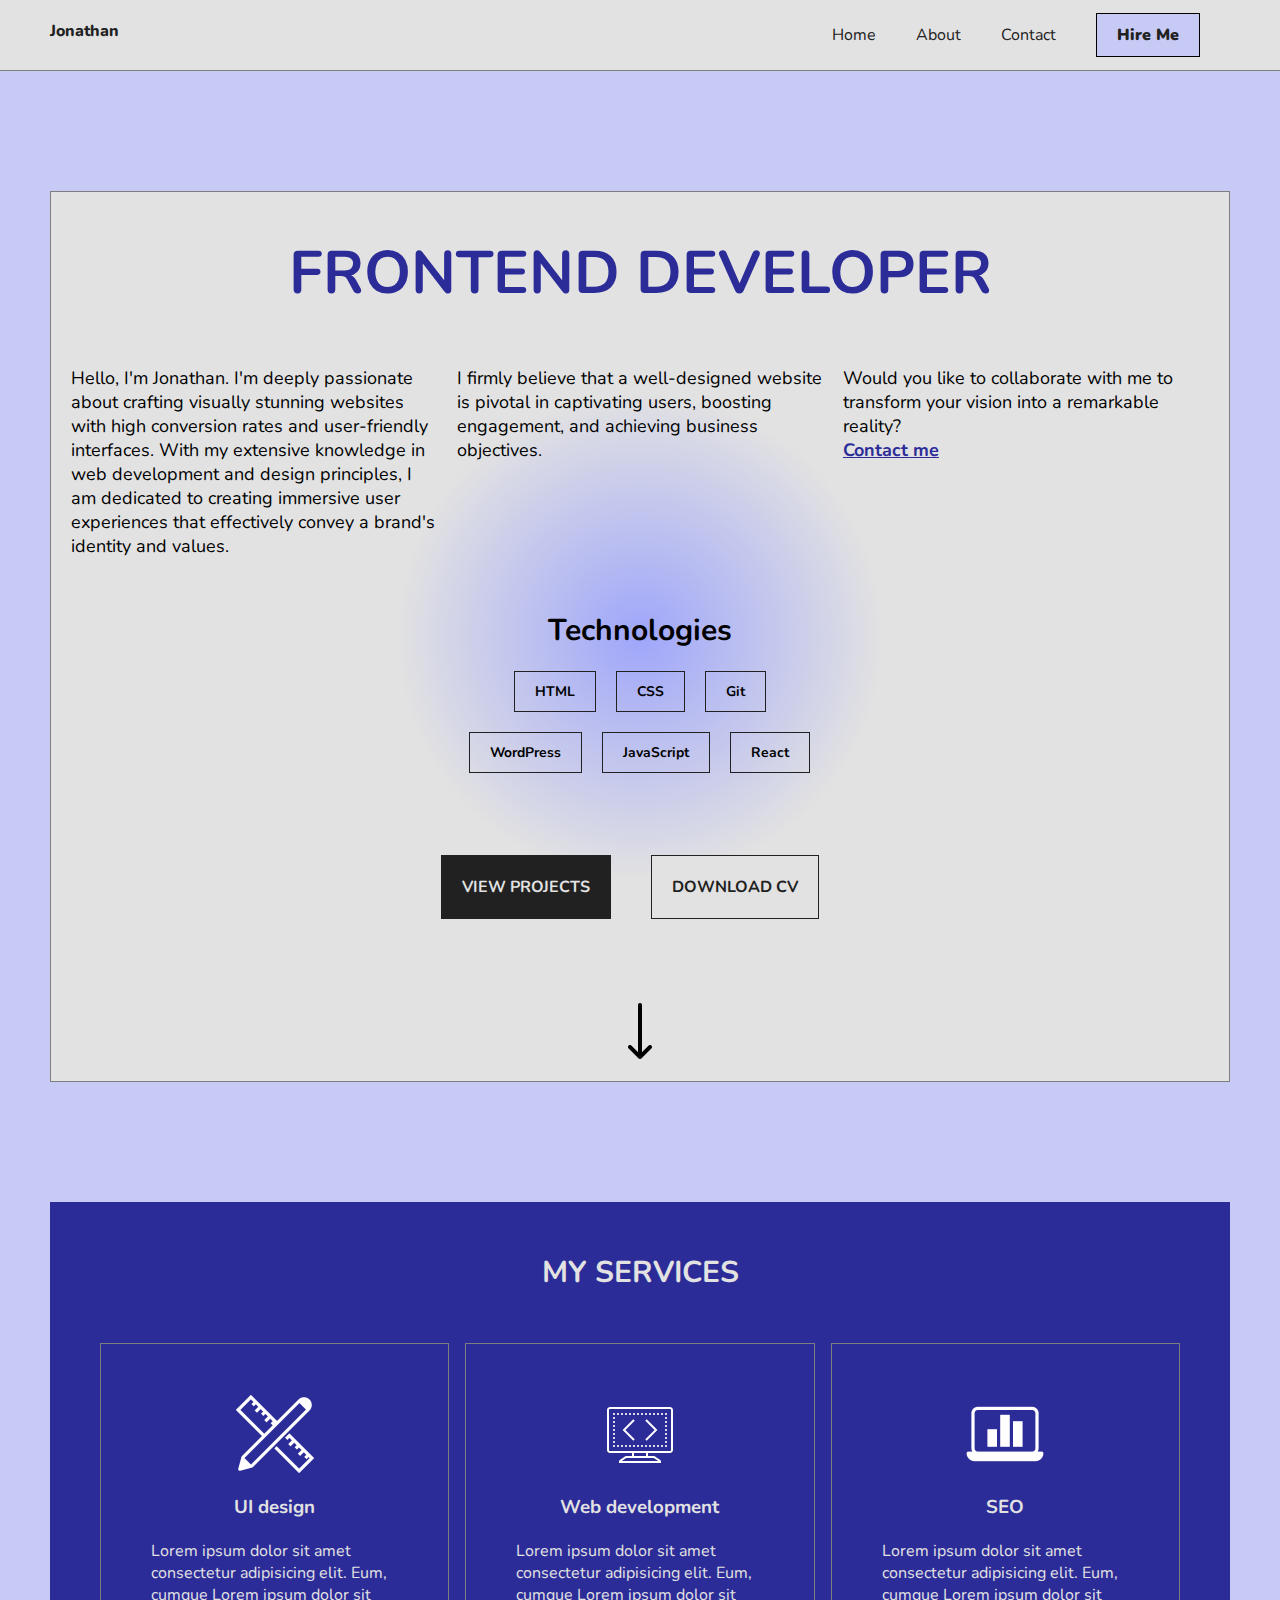
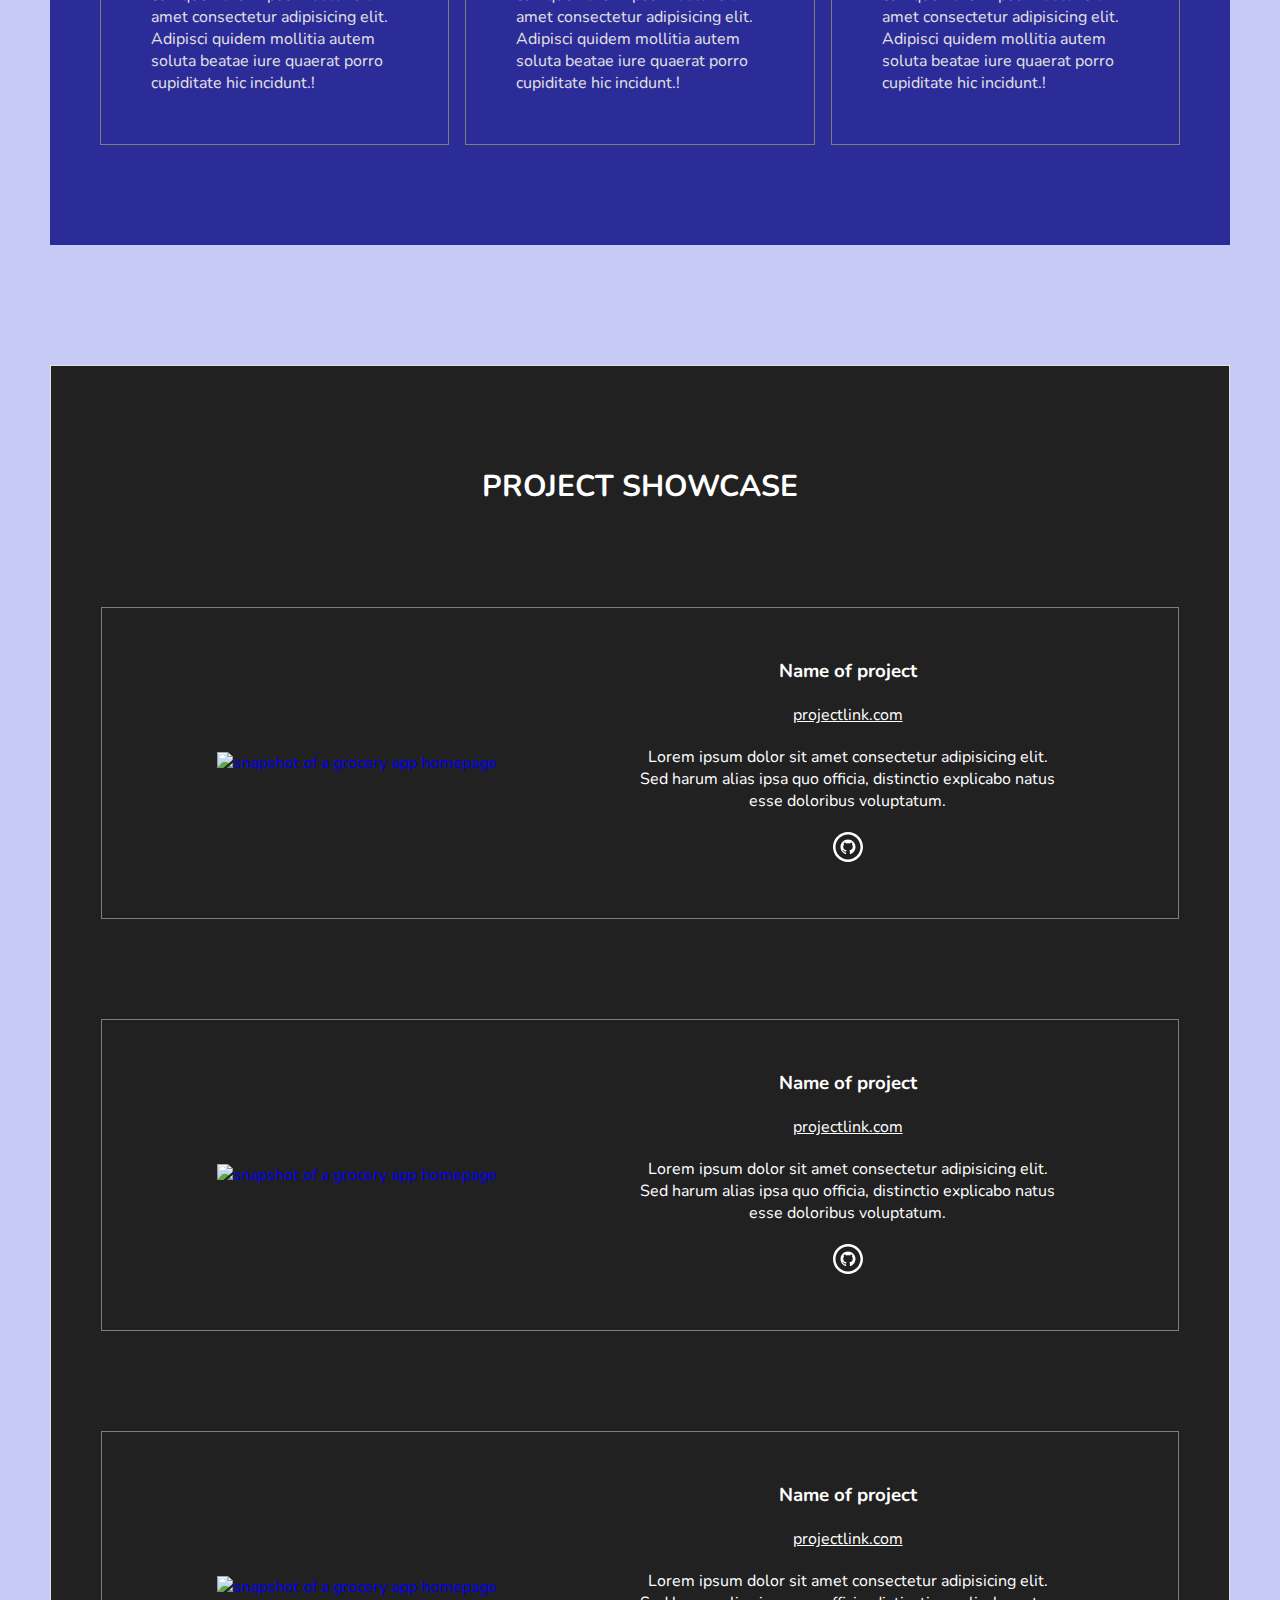
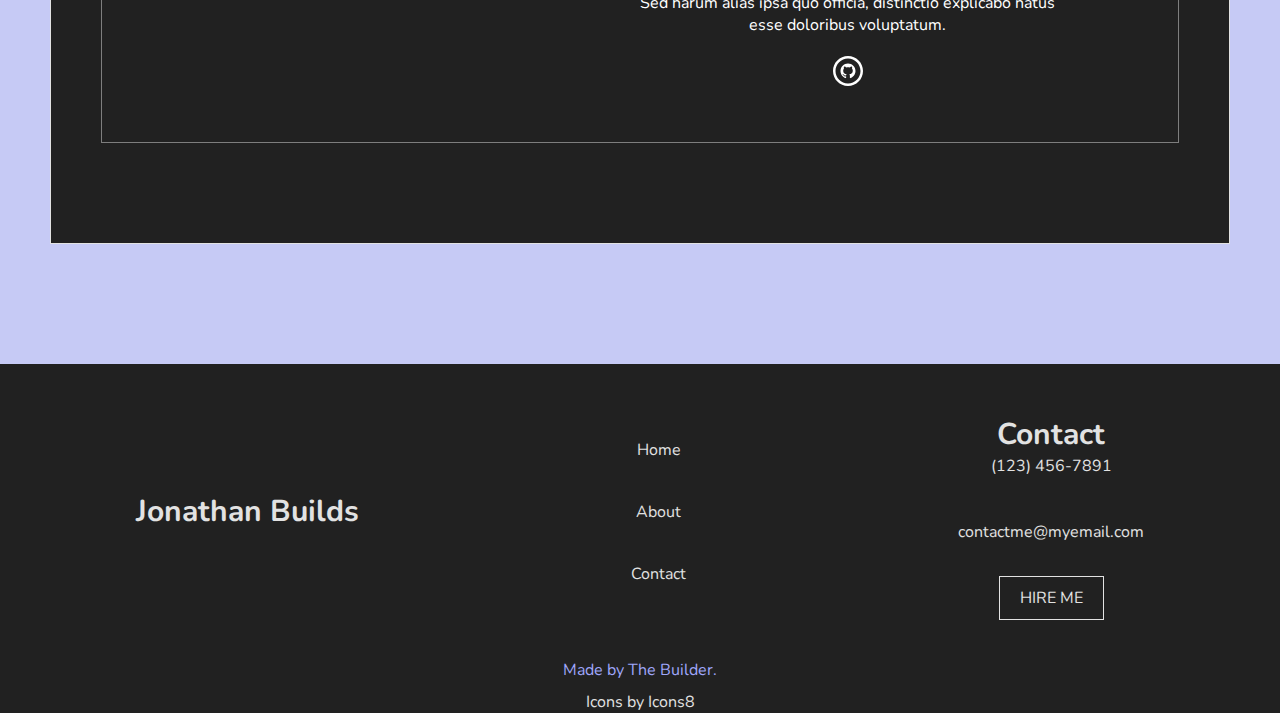
==== commit e1aea1f5: "added pages" ====
--- a/index.html
+++ b/index.html
@@ -19,17 +19,16 @@
     <link rel="stylesheet" type="text/css" href="./css/index.css" />
 
     <!--================== navigation.css =======-->
-    <link rel="stylesheet" href="./css/navigation.css" />
+    <!-- <link rel="stylesheet" href="./css/navigation.css" /> -->
 
     <!--================== heroSection.css =======-->
-    <link rel="stylesheet" href="./css/heroSection.css" />
-    <link rel="stylesheet" href="./css/services.css" />
+    <!-- <link rel="stylesheet" href="./css/heroSection.css" />
+    <link rel="stylesheet" href="./css/services.css" /> -->
     <!--================== portfolioSection.css =======-->
-
-    <link rel="stylesheet" href="./css/portfolioSection.css" />
+<!-- 
+    <link rel="stylesheet" href="./css/portfolioSection.css" /> -->
     <!--================== footer.css =======-->
 
-    <link rel="stylesheet" href="./css/footer.css" />
 
     <!--================== navigation.js =======-->
     <script src="./js/navigation.js"></script>
@@ -126,7 +125,7 @@
             >DOWNLOAD CV</a
           >
         </div>
-        <img
+        <img class="floating-arrow"
           src="./assets/img/icons8-down-arrow-ios-16-glyph/icons8-down-arrow-60.png"
           alt="an arrow point downwards"
         />
@@ -181,14 +180,14 @@
         </div>
       </section>
 
-      <!--==================PORTFOLIO SECTION ============================-->
+      <!--============PORTFOLIO SECTION ======================-->
 
       <section id="portfolio-section" class="portfolio-section">
         <h2 class="tagline">PROJECT SHOWCASE</h2>
 
         <article class="case-study punchline">
           <figure>
-            <a href="#">
+            <a href="./pages/project1.html">
               <img
                 class="widget"
                 src="https://picsum.photos/300/300"
@@ -196,8 +195,8 @@
               />
             </a>
           </figure>
-          <div class="case-study-desc tagline">
-            <h2>Name of project</h2>
+          <div class="case-study__card tagline">
+            <h3>Name of project</h3>
             <a href="#" target="_blank" rel="noopener noreferrer"
               >projectlink.com</a
             >
@@ -206,7 +205,7 @@
               alias ipsa quo officia, distinctio explicabo natus esse doloribus
               voluptatum.
             </p>
-            <div class="case-study-links">
+            <div class="case-study__github-link">
               <a aria-label="visit github page" href="#" target="_blank">
                 <svg
                   xmlnsXlink="http://www.w3.org/2000/svg"
@@ -229,7 +228,7 @@
 
         <article class="case-study punchline">
           <figure>
-            <a href="#">
+            <a href="./pages/project2.html">
               <img
                 class="widget"
                 src="https://picsum.photos/300/300"
@@ -237,8 +236,8 @@
               />
             </a>
           </figure>
-          <div class="case-study-desc tagline">
-            <h2>Name of project</h2>
+          <div class="case-study__card tagline">
+            <h3>Name of project</h3>
             <a href="#" target="_blank" rel="noopener noreferrer"
               >projectlink.com</a
             >
@@ -247,7 +246,7 @@
               alias ipsa quo officia, distinctio explicabo natus esse doloribus
               voluptatum.
             </p>
-            <div class="case-study-links">
+            <div class="case-study__github-link">
               <a aria-label="visit github page" href="#" target="_blank">
                 <svg
                   xmlnsXlink="http://www.w3.org/2000/svg"
@@ -269,7 +268,7 @@
         </article>
         <article class="case-study punchline">
           <figure>
-            <a href="#">
+            <a href="./pages/project3.html">
               <img
                 class="widget"
                 src="https://picsum.photos/300/300"
@@ -277,8 +276,8 @@
               />
             </a>
           </figure>
-          <div class="case-study-desc tagline">
-            <h2>Name of project</h2>
+          <div class="case-study__card tagline">
+            <h3>Name of project</h3>
             <a href="#" target="_blank" rel="noopener noreferrer"
               >projectlink.com</a
             >
@@ -287,7 +286,7 @@
               alias ipsa quo officia, distinctio explicabo natus esse doloribus
               voluptatum.
             </p>
-            <div class="case-study-links">
+            <div class="case-study__github-link">
               <a aria-label="visit github page" href="#" target="_blank">
                 <svg
                   xmlnsXlink="http://www.w3.org/2000/svg"
@@ -308,7 +307,7 @@
           </div>
         </article>
       </section>
-      <!--==================PORTFOLIO SECTION ENDS ============================-->
+      <!--=========PORTFOLIO SECTION ENDS ==================-->
     </main>
     <!--==================FOOTER ============================-->
 
@@ -319,9 +318,9 @@
         </div>
         <nav class="footer-nav tagline">
           <ul class="footer-menu-list">
-            <li><a href="">Home</a></li>
-            <li><a href="">About</a></li>
-            <li><a href="">Contact</a></li>
+            <li><a href="/">Home</a></li>
+            <li><a href="/">About</a></li>
+            <li><a href="#footer">Contact</a></li>
           </ul>
         </nav>
         <div class="contact-info widget">
@@ -337,17 +336,15 @@
       </div>
 
       <p class="credits">Made by The Builder.</p>
+       
+      <div class="attributions">
+        <a target="_blank" href="https://icons8.com/icon/102698/instagram-check-mark">Icons by</a> <a target="_blank" href="https://icons8.com">Icons8</a>
+      </div>
+   
     </footer>
     <!--==================FOOTER ENDS============================-->
 
-    <!--==================SCROLL REVEAL LIBRARY SCRIPT============================-->
-
-    <script>
-      ScrollReveal({ reset: true });
-      ScrollReveal().reveal(".headline", { duration: 500 });
-      ScrollReveal().reveal(".punchline", { delay: 600 });
-      ScrollReveal().reveal(".tagline", { delay: 700 });
-      ScrollReveal().reveal(".widget", { interval: 800 });
-    </script>
+    <!--=========SCROLL REVEAL LIBRARY SCRIPT=======================-->
+    <script src="./js/animation.js"></script>
   </body>
 </html>
--- a/css/index.css
+++ b/css/index.css
@@ -13,13 +13,14 @@
 :root {
   /*==================FONT SIZE ============================*/
 
-  --mobile-fs: 14px;
-  --desktop-fs: 16px;
-  --large-fs: 60px;
-  --semi-large-fs: 30px;
-  --medium-fs: 18px;
-  --default-fs: 16px;
-  --small-fs: 12px;
+  --mobile-fs: 0.87rem; /*14px*/
+  --desktop-fs: 1rem; /*16px*/
+  --large-fs: 3.75rem; /*60px*/
+  --semi-large-fs: 1.875rem; /*30px*/
+  --above-medium-fs: 1.5rem; /*24px*/
+  --medium-fs: 1.125rem; /*18px*/
+  --default-fs: 1rem; /*16px*/
+  --small-fs: 0.75rem; /*12px*/
 
   /*==================SPACING ============================*/
 
@@ -33,7 +34,8 @@
   --soft-lavender: #c6caf5;
   --lavender: #9fa6fa;
   --softer-white: #7e7e7e;
-  --soft-white: #f5f3f3;
+  --soft-white: #e2e2e2;
+  --radial-gradient: radial-gradient(circle, rgba(0,0,0,1) 0%, rgba(159,166,250,1) 0%, rgba(226,226,226,1) 33%, rgba(226,226,226,1) 92%, rgba(226,226,226,1) 94%);
   --mid-black: #212121;
   --dark-lavender: #2c2c99;
 }
@@ -41,8 +43,8 @@
 /*==================GENERAL STYLES ============================*/
 
 @font-face {
-  font-family: "nunito";
-  src: url("/assets/fonts/Nunito-VariableFont_wght.ttf");
+  font-family: 'nunito';
+  src: url('/assets/fonts/Nunito-VariableFont_wght.ttf');
 }
 
 html {
@@ -62,17 +64,711 @@
 body {
   width: 100%;
   background-color: var(--soft-lavender);
-  font-family: "nunito";
+  font-family: 'nunito';
 }
 
 a {
   text-decoration: none;
 }
+
+h1 {
+  color: var(--dark-lavender)
+}
+
+
+
+h2 {
+  font-size: var(--semi-large);
+}
+
+@media(min-width: 600px){
+
+  h2 {
+    font-size: var(--semi-large-fs);
+  }
+  }
+
+
 a:focus-visible {
   outline: 2px solid rgb(82, 82, 214);
 }
 
-.section-vertical-margin {
-  margin-top: var(--large-spacing);
-  margin-bottom: var(--large-spacing);
-}
+
+.radial-gradient {
+  background: var(--radial-gradient);
+}
+
+/*==================STYLING FOR NAVIGATION============================*/
+/*================== HEADER STYLES ============================*/
+
+
+header {
+  position: sticky;
+  top: 0;
+  left: 0;
+  right: 0;
+  width: 100%;
+  border-bottom: 1px solid gray;
+  z-index: 99;
+}
+
+header .nav-container {
+  background-color: var(--soft-white);
+  height: 70px;
+  display: flex;
+  justify-content: space-between;
+  padding: var(--medium-spacing);
+}
+
+@media (min-width: 600px) {
+  header .nav-container {
+    padding: var(--medium-spacing) var(--large-spacing);
+  }
+}
+
+header .nav-container .logo {
+  text-decoration: none;
+  color: var(--mid-black);
+  font-weight: 800;
+}
+
+nav {
+  display: flex;
+}
+
+nav .nav-toggle {
+  border: none;
+  background-color: transparent;
+  width: 60px;
+  position: relative;
+  -webkit-transform: rotate(0deg);
+  -moz-transform: rotate(0deg);
+  -o-transform: rotate(0deg);
+  transform: rotate(0deg);
+  -webkit-transition: 0.5s ease-in-out;
+  -moz-transition: 0.5s ease-in-out;
+  -o-transition: 0.5s ease-in-out;
+  transition: 0.5s ease-in-out;
+  top: 50%;
+  left: 80%;
+  transform: translate(-50%, -50%);
+  cursor: pointer;
+}
+
+@media (min-width: 600px) {
+  nav .nav-toggle {
+    display: none;
+  }
+}
+
+nav .nav-toggle span {
+  display: block;
+  position: absolute;
+  height: 3px;
+  width: 60%;
+  background: var(--mid-black);
+  border-radius: 9px;
+  opacity: 1;
+  left: 0;
+  -webkit-transform: rotate(0deg);
+  -moz-transform: rotate(0deg);
+  -o-transform: rotate(0deg);
+  transform: rotate(0deg);
+  -webkit-transition: 0.25s ease-in-out;
+  -moz-transition: 0.25s ease-in-out;
+  -o-transition: 0.25s ease-in-out;
+  transition: 0.25s ease-in-out;
+}
+
+nav .nav-toggle span:nth-child(1) {
+  top: 0px;
+}
+
+nav .nav-toggle span:nth-child(2) {
+  top: 10px;
+}
+
+nav .nav-toggle span:nth-child(3) {
+  top: 20px;
+}
+
+nav .nav-toggle.open span:nth-child(1) {
+  top: 10px;
+  -webkit-transform: rotate(135deg);
+  -moz-transform: rotate(135deg);
+  -o-transform: rotate(135deg);
+  transform: rotate(135deg);
+}
+
+nav .nav-toggle.open span:nth-child(2) {
+  opacity: 0;
+  left: -60px;
+}
+
+nav .nav-toggle.open span:nth-child(3) {
+  top: 10px;
+  -webkit-transform: rotate(-135deg);
+  -moz-transform: rotate(-135deg);
+  -o-transform: rotate(-135deg);
+  transform: rotate(-135deg);
+}
+
+nav #desktop-menu-list {
+  display: none;
+}
+
+@media (min-width: 600px) {
+  nav #desktop-menu-list {
+    display: flex;
+    align-items: center;
+    padding: 0 var(--small-spacing);
+  }
+}
+
+nav #desktop-menu-list li {
+  text-transform: uppercase;
+  padding: var(--small-spacing);
+  margin: 0 var(--small-spacing);
+  list-style: none;
+  float: left;
+}
+
+nav #desktop-menu-list li a {
+  text-decoration: none;
+  font-size: var(--desktop-fs);
+  color: var(--mid-black);
+  text-transform: capitalize;
+  display: inline-block;
+}
+
+nav #desktop-menu-list li a:hover {
+  color: var(--dark-lavender);
+}
+
+nav #desktop-menu-list .hire-me-desktop a {
+  background-color: var(--soft-lavender);
+  border: 1px solid black;
+  padding: var(--small-spacing) var(--medium-spacing);
+  display: inline-block;
+  transition: background-color 0.3s;
+
+  font-weight: 900;
+}
+
+nav #desktop-menu-list .hire-me-desktop a:hover {
+  background-color: var(--dark-lavender);
+  color: white;
+  font-weight: 900;
+}
+
+/*=======STYLING FOR MOBILE NAV ================*/
+
+@keyframes fadeIn {
+  0% {
+    opacity: 0;
+  }
+  100% {
+    opacity: 1;
+  }
+}
+
+@keyframes fade-in-left {
+  0% {
+    opacity: 0;
+    transform: translateX(50%);
+  }
+  100% {
+    opacity: 1;
+    transform: translateX(0);
+  }
+}
+
+nav .mobile-menu-list {
+  position: sticky;
+  display: none;
+  padding: var(--medium-spacing);
+  background-color: rgb(202, 202, 202);
+  transition: background-color 0.55s ease;
+  animation: ease-in-out;
+  animation-duration: 5s;
+  width: 100%;
+}
+nav .mobile-menu-list.toggle-visibility {
+  background-color: var(--soft-white);
+  display: block;
+  animation: fadeIn 1s ease;
+}
+
+nav .mobile-menu-list li {
+  text-transform: capitalize;
+  margin: var(--medium-spacing) 0;
+  opacity: 0;
+  animation: fade-in-left 0.2s ease-in-out forwards;
+}
+
+nav .mobile-menu-list li:not(:last-child) {
+  border-bottom: 1px solid gray;
+}
+
+nav .mobile-menu-list li:nth-child(1) {
+  animation-delay: 0.25s;
+}
+nav .mobile-menu-list li:nth-child(2) {
+  animation-delay: 0.35s;
+}
+nav .mobile-menu-list li:nth-child(3) {
+  animation-delay: 0.45s;
+}
+
+nav .mobile-menu-list li a {
+  font-weight: 800;
+  text-decoration: none;
+  color: var(--mid-black);
+}
+
+nav .mobile-menu-list li a:hover {
+  color: var(--dark-lavender);
+}
+
+nav .mobile-menu-list .hire-me-mobile a {
+  background-color: var(--soft-lavender);
+  border: 1px solid black;
+  padding: var(--small-spacing) var(--medium-spacing);
+  display: inline-block;
+  box-sizing: border-box;
+  padding: 10px 15px;
+}
+
+nav .mobile-menu-list .hire-me-mobile a:hover {
+  background-color: var(--dark-lavender);
+  color: white;
+}
+
+
+/*==================STYLING FOR HERO SECTION============================*/
+.hero-section {
+  display: flex;
+  flex-direction: column;
+  justify-content: center;
+  align-items: center;
+  gap: 2rem;
+  padding: var(--medium-spacing);
+  background: var(--radial-gradient);
+  border: 1px solid var(--softer-white);
+  margin: var(--large-spacing) var(--medium-spacing);
+}
+
+.hero-section h1 {
+  text-align: center;
+  padding: var(--medium-spacing) 0;
+}
+
+@media (min-width: 600px) {
+  .hero-section {
+    margin: var(--extra-large-spacing) var(--large-spacing);
+  }
+  h1 {
+    font-size: var(--large-fs);
+  }
+}
+
+.hero-section .hero-section-description {
+  display: flex;
+  justify-content: space-between;
+  gap: var(--medium-spacing);
+}
+
+.hero-section .hero-section-description p {
+  font-size: var(--medium-fs);
+  width: 33.33%;
+}
+
+@media (max-width: 900px) {
+  .hero-section .hero-section-description p {
+    font-size: var(--default-fs);
+  }
+}
+
+.hero-section .hero-section-description p a {
+  color: var(--dark-lavender);
+  font-weight: 700;
+  text-decoration: underline;
+  animation: 1s all;
+}
+
+@media (max-width: 600px) {
+  .hero-section .hero-section-description {
+    display: flex;
+    flex-direction: column;
+  }
+
+  .hero-section .hero-section-description p {
+    width: 100%;
+  }
+}
+
+/*==================Technologies styles============================*/
+
+.hero-section .technologies {
+  display: flex;
+  width: 80%;
+  flex-direction: column;
+  justify-content: center;
+  align-items: center;
+}
+
+.hero-section .technologies h2 {
+  font-size: var(--semi-large-fs);
+  margin: var(--medium-spacing) 0;
+}
+
+.hero-section .technologies ul {
+  list-style: none;
+  display: flex;
+  justify-content: center;
+  flex-wrap: wrap;
+  gap: var(--medium-spacing);
+}
+@media (min-width: 600px) {
+  .hero-section .technologies ul {
+    width: 40%;
+  }
+}
+
+.hero-section .technologies ul li {
+  font-size: var(--mobile-fs);
+  font-weight: 700;
+  border: 1px solid var(--mid-black);
+  padding: var(--small-spacing) var(--medium-spacing);
+}
+
+/*==================CTA button styles ============================*/
+
+.hero-section .work-cv-links {
+  display: flex;
+  flex-direction: column;
+  gap: var(--medium-spacing);
+  margin: var(--large-spacing) 0;
+}
+
+@media (min-width: 600px) {
+  .hero-section .work-cv-links {
+    flex-direction: row;
+  }
+}
+
+.hero-section .work-cv-links a {
+  font-weight: 700;
+  text-align: center;
+}
+
+.hero-section .work-cv-links .work {
+  color: var(--soft-white);
+  background-color: var(--mid-black);
+  border: 1px solid var(--mid-black);
+  padding: var(--medium-spacing) var(--medium-spacing);
+  margin-right: var(--medium-spacing);
+}
+
+.hero-section .work-cv-links .work:hover,
+.work:focus-visible {
+  background-color: var(--soft-white);
+  color: var(--mid-black);
+}
+
+.hero-section .work-cv-links .download-cv {
+  background-color: var(--soft-white);
+  color: var(--mid-black);
+  border: 1px solid var(--mid-black);
+  padding: var(--medium-spacing) var(--medium-spacing);
+  margin-right: var(--medium-spacing);
+}
+
+.hero-section .work-cv-links .download-cv:hover,
+.download-cv:focus-visible {
+  background-color: var(--dark-lavender);
+  color: var(--soft-white);
+}
+
+@media (min-width: 600px) {
+  .hero-section img {
+    margin: 0;
+  }
+}
+
+@media (min-width: 600px) {
+  .hero-section figure {
+    padding: var(--medium-spacing);
+    display: flex;
+    justify-content: flex-end;
+  }
+}
+
+/* floating down arrow animation */
+@keyframes floatUpDown {
+  0% {
+    top: 0px;
+  }
+  50% {
+    top: 10px;
+  }
+  100% {
+    top: 0px;
+  }
+}
+
+.hero-section img {
+  position: relative;
+  display: block;
+  margin: 0 auto;
+  animation: floatUpDown 1s ease-in-out infinite;
+}
+
+.services {
+  color: var(--soft-white);
+  display: flex;
+  flex-direction: column;
+  justify-content: center;
+  align-items: center;
+  background-color: var(--dark-lavender);
+  margin: var(--large-spacing);
+  padding: var(--large-spacing);
+}
+
+@media (max-width: 500px) {
+  .services {
+    margin: var(--large-spacing) var(--medium-spacing);
+    padding: var(--large-spacing) var(--small-spacing);
+  }
+}
+
+.services .grid-cards {
+  display: flex;
+  margin: var(--large-spacing) 0;
+  gap: 1rem;
+}
+
+@media (max-width: 600px) {
+  .services .grid-cards {
+    flex-direction: column;
+  }
+}
+
+.grid-cards article {
+  display: grid;
+  place-items: center;
+  border: 1px solid var(--softer-white);
+  padding: var(--large-spacing);
+}
+
+.grid-cards img {
+  fill: white;
+}
+
+@media (max-width: 600px) {
+  .grid-cards article {
+    padding: var(--small-spacing);
+  }
+}
+
+.services h3 {
+  text-align: center;
+  margin: var(--medium-spacing) 0;
+}
+
+
+
+
+/*==========STYLING FOR PORTFOLIO SECTION ============*/
+
+.portfolio-section {
+  color: white;
+  display: flex;
+  flex-direction: column;
+  align-items: center;
+  padding: var(--large-spacing) 0;
+  background-color: var(--mid-black);
+  border: 1px solid var(--soft-white);
+}
+
+@media (min-width: 600px) {
+  .portfolio-section {
+    margin: var(--extra-large-spacing) var(--large-spacing);
+  }
+
+  .portfolio-section h2 {
+   
+    margin: var(--large-spacing) 0;
+    text-align: center;
+  }
+}
+
+@media (max-width: 500px) {
+  .portfolio-section {
+    margin: 0 var(--medium-spacing);
+  }
+  .portfolio-section h2 {
+    font-size: var(--medium-fs);
+  }
+}
+
+/*---------- portfolio case study styles---------- */
+
+.portfolio-section .case-study {
+  margin: var(--large-spacing) var(--large-spacing);
+  padding: var(--large-spacing) 0;
+  border: 1px solid var(--soft-lavender);
+}
+
+@media (max-width: 500px) {
+  .portfolio-section .case-study {
+    padding: 0;
+  }
+}
+
+.portfolio-section img {
+  width: 300px;
+  height: 300px;
+}
+
+.portfolio-section .case-study {
+  border: 1px solid var(--softer-white);
+}
+
+.portfolio-section .case-study,
+.case-study__card {
+  display: flex;
+  flex-direction: column;
+  align-items: center;
+  gap: var(--medium-spacing);
+}
+
+.portfolio-section .case-study .case-study__card {
+  width: 80%;
+}
+
+@media (min-width: 600px) {
+  .portfolio-section .case-study {
+    display: flex;
+    flex-direction: row;
+    justify-content: space-evenly;
+  }
+
+  .portfolio-section .case-study .case-study__card {
+    width: 40%;
+  }
+}
+
+.portfolio-section .case-study .case-study__card a {
+  text-decoration: underline;
+  color: white;
+}
+
+.portfolio-section .case-study .case-study__card p {
+  text-align: center;
+}
+
+
+
+/*======FOOTER STYLES ========*/
+
+footer {
+  margin-top: var(--extra-large-spacing);
+  background-color: var(--mid-black);
+  color: var(--soft-white);
+  display: flex;
+
+  flex-direction: column;
+}
+
+footer .container {
+  padding: var(--large-spacing) 0;
+  background-color: var(--mid-black);
+  color: var(--soft-white);
+  display: flex;
+  flex-direction: column;
+  align-items: center;
+  row-gap: var(--large-spacing);
+  text-align: center;
+
+  justify-content: space-between;
+}
+
+footer .container h3 {
+  font-size: var(--semi-large-fs);
+}
+
+footer .container a {
+  color: var(--soft-white);
+  text-decoration: none;
+  font-style: normal;
+  padding: var(--medium-spacing) 0;
+}
+
+@media (min-width: 600px) {
+  footer .container {
+    width: 100%;
+    display: flex;
+    flex-direction: row;
+    justify-content: space-around;
+  }
+}
+
+footer .container nav ul li {
+  list-style: none;
+  padding: var(--medium-spacing) 0;
+}
+
+footer .container nav ul li a {
+  padding: var(--medium-spacing) 0;
+}
+
+footer .container nav ul li a:hover {
+  color: var(--lavender);
+}
+
+footer .container address .hire-me {
+  border: 1px solid var(--soft-white);
+  padding: var(--small-spacing) var(--medium-spacing);
+  transition: 1s all;
+}
+footer .container address .hire-me:hover {
+  background-color: var(--soft-white);
+  color: var(--mid-black);
+  font-weight: 700;
+}
+
+footer p {
+  padding-bottom: var(--small-spacing);
+  text-align: center;
+  color: var(--lavender);
+}
+
+footer .attributions {
+  color: var(--soft-white);
+  text-align: center;
+}
+footer .attributions a {
+  
+  color: var(--soft-white);
+}
+
+@media (max-width: 599px) {
+  footer .name {
+    order: 3;
+  }
+
+  footer address {
+    order: 2;
+  }
+
+  footer nav {
+    order: 1;
+  }
+
+  footer p {
+    margin-top: var(--medium-spacing);
+    font-size: var(--small-fs);
+    order: 4;
+  }
+}
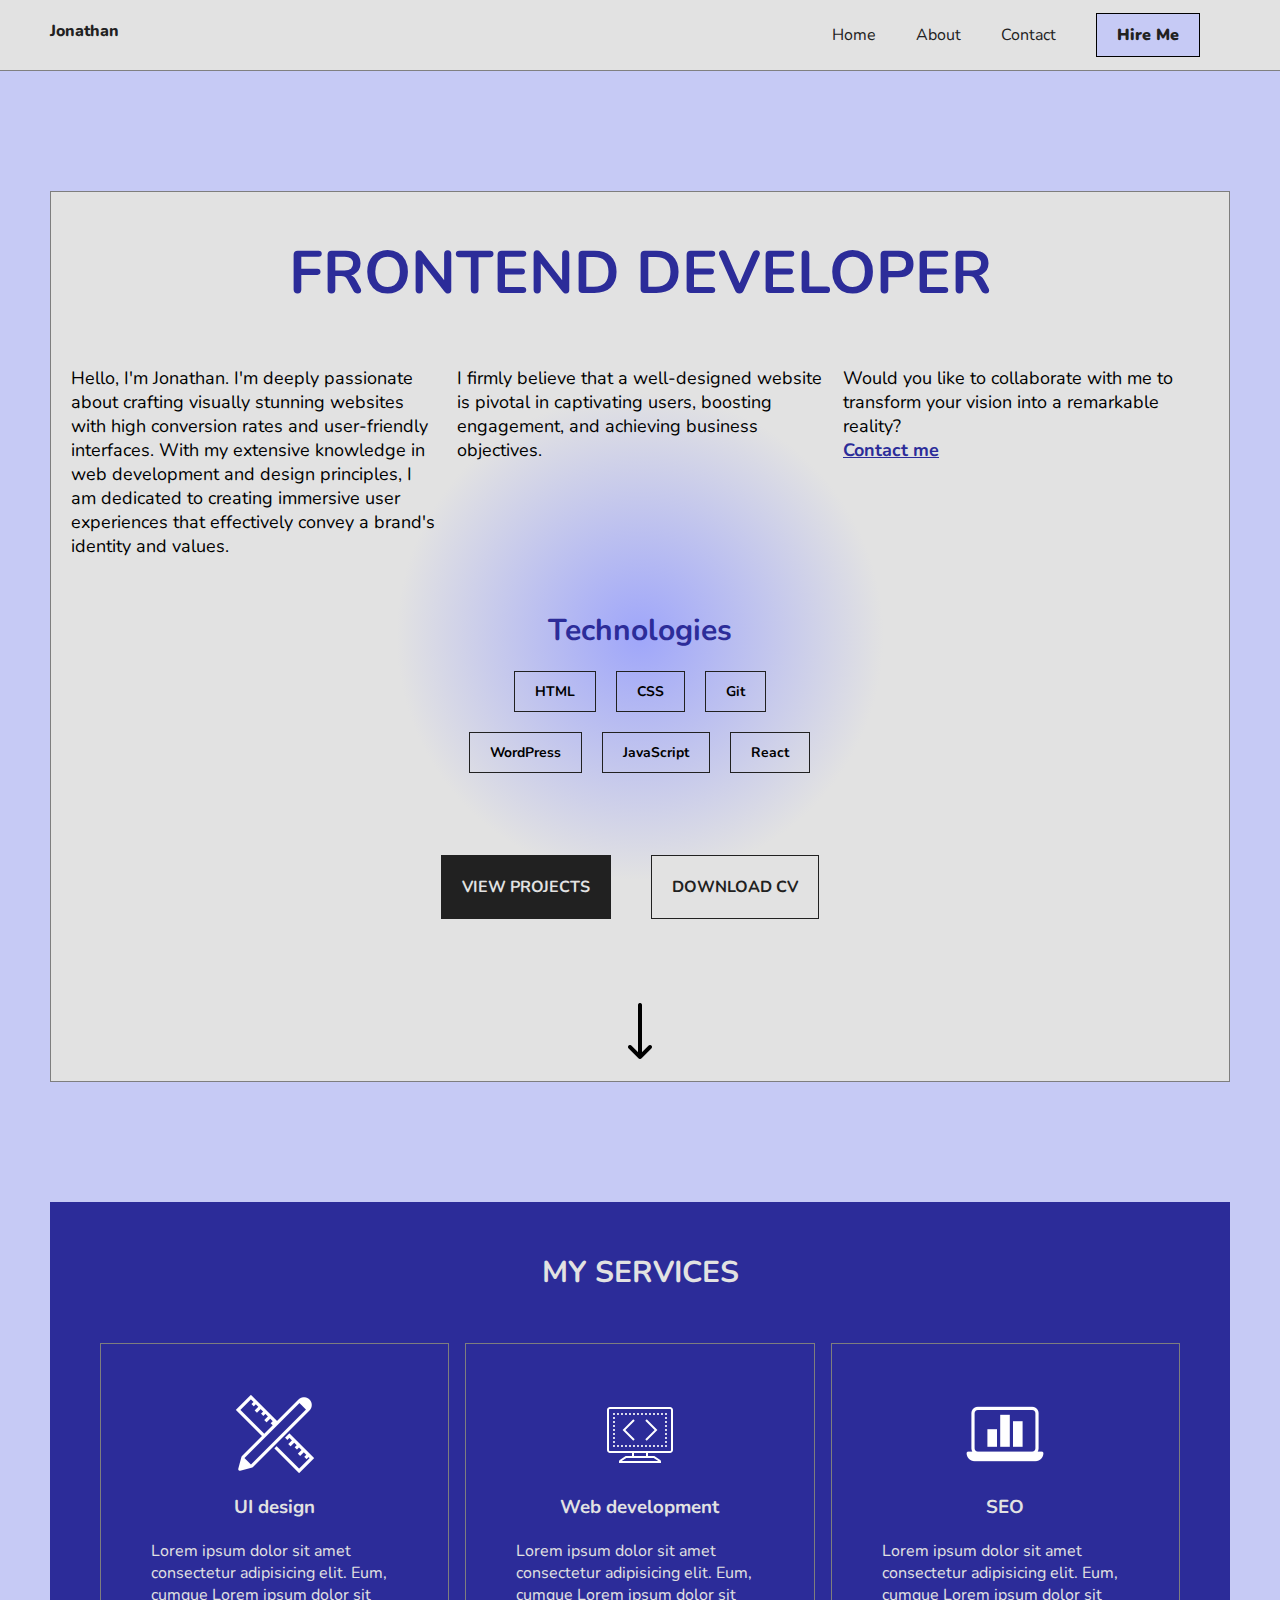
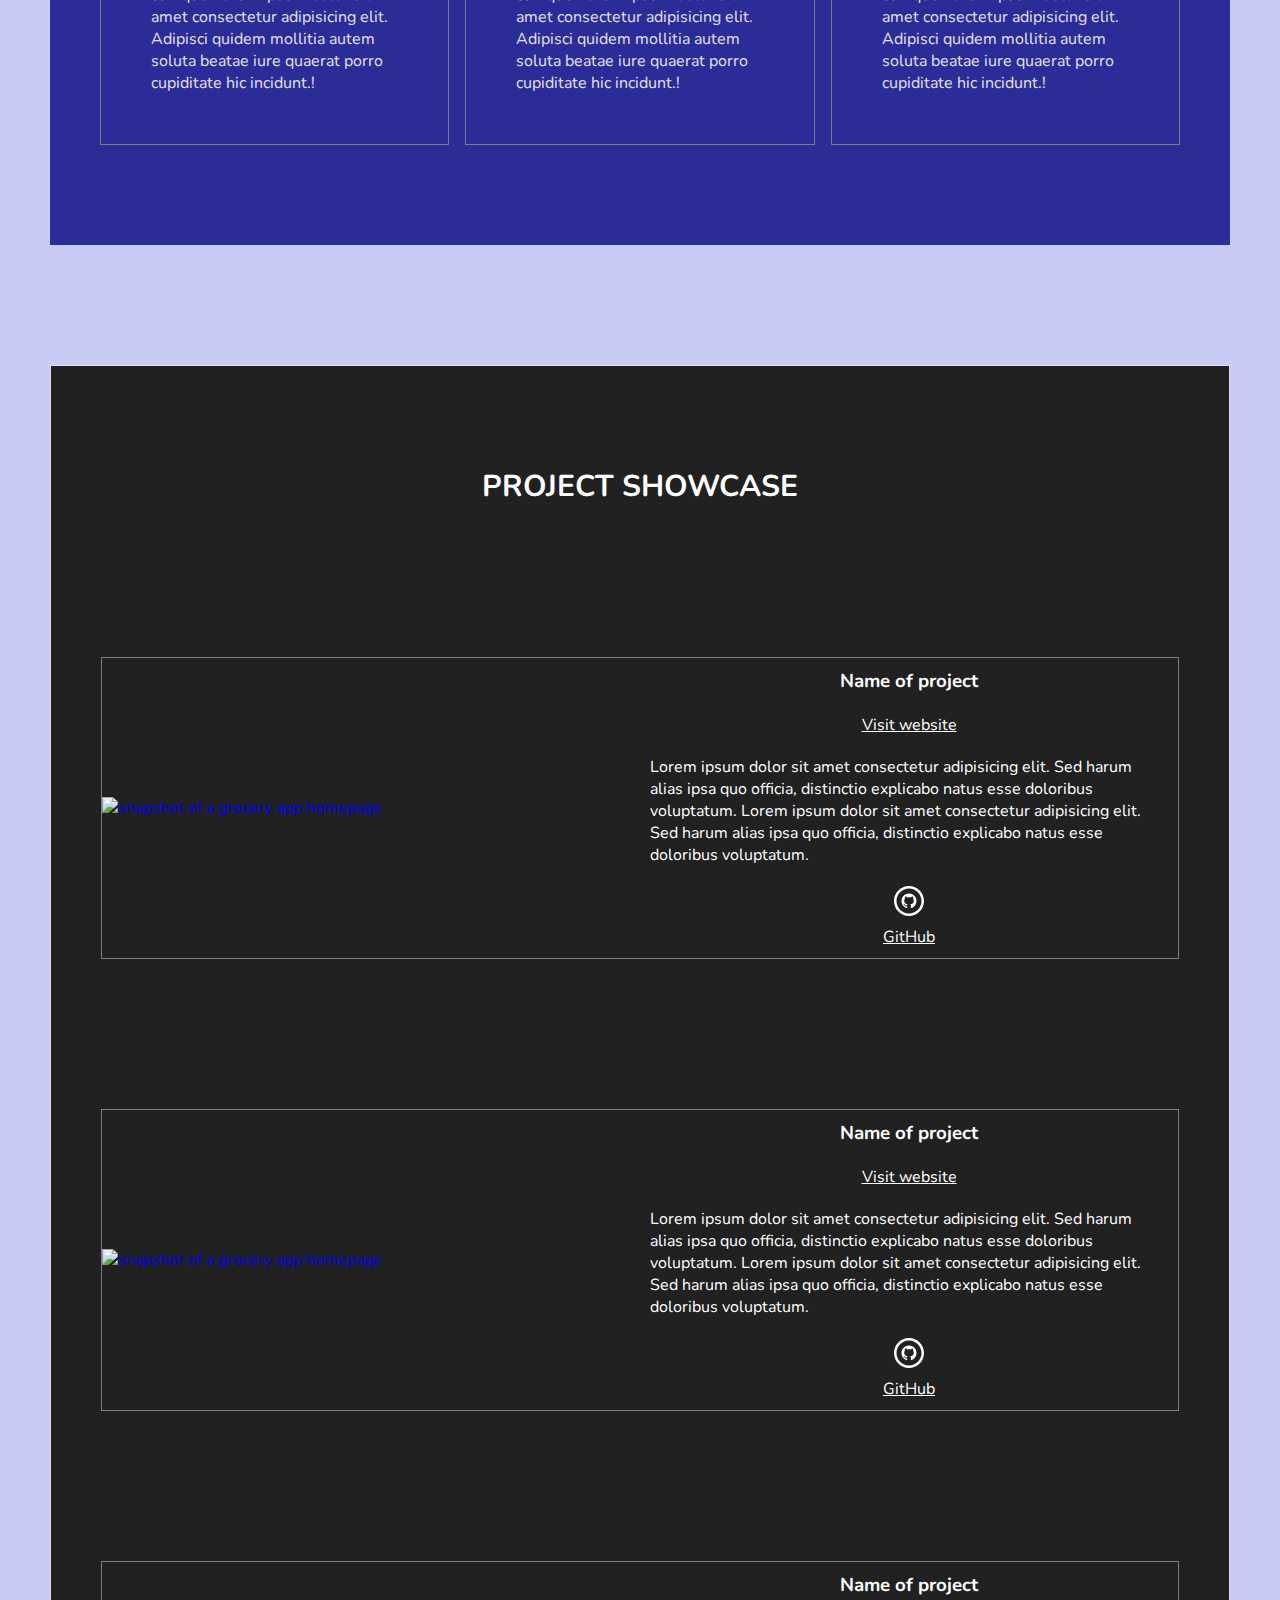
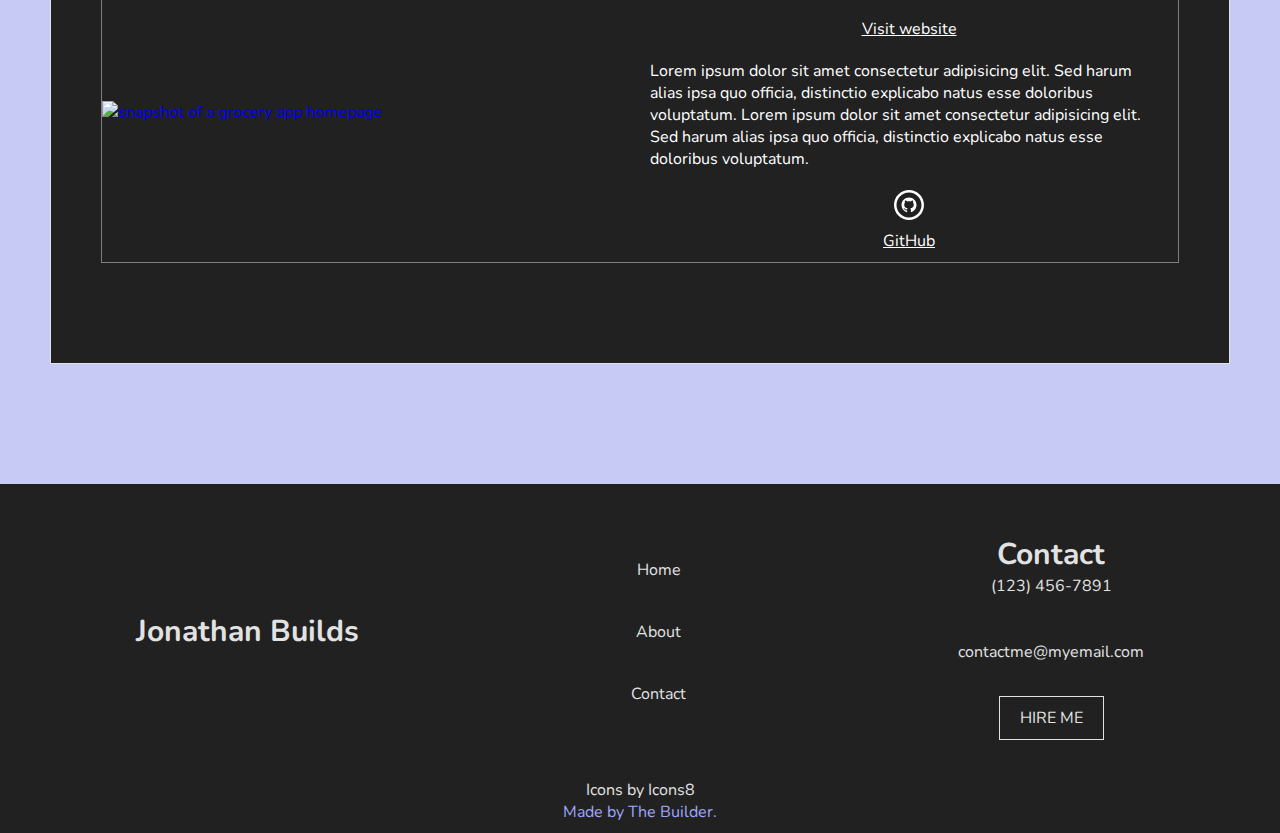
==== commit 424b1947: "refactored code for mobile" ====
--- a/index.html
+++ b/index.html
@@ -18,20 +18,8 @@
     <!--================== index.css =======-->
     <link rel="stylesheet" type="text/css" href="./css/index.css" />
 
-    <!--================== navigation.css =======-->
-    <!-- <link rel="stylesheet" href="./css/navigation.css" /> -->
-
-    <!--================== heroSection.css =======-->
-    <!-- <link rel="stylesheet" href="./css/heroSection.css" />
-    <link rel="stylesheet" href="./css/services.css" /> -->
-    <!--================== portfolioSection.css =======-->
-<!-- 
-    <link rel="stylesheet" href="./css/portfolioSection.css" /> -->
-    <!--================== footer.css =======-->
-
-
     <!--================== navigation.js =======-->
-    <script src="./js/navigation.js"></script>
+    <script defer src="./js/navigation.js"></script>
   </head>
   <body>
     <header>
@@ -82,7 +70,7 @@
     <main>
       <section class="hero-section">
         <h1 class="headline">FRONTEND DEVELOPER</h1>
-        <article class="hero-section-description">
+        <div class="hero-section-description">
           <p class="punchline">
             Hello, I'm Jonathan. I'm deeply passionate about crafting visually
             stunning websites with high conversion rates and user-friendly
@@ -101,7 +89,7 @@
             a remarkable reality? <br />
             <a href="#" rel="noopener noreferrer">Contact me</a>
           </p>
-        </article>
+        </div>
         <article class="technologies">
           <h2 class="tagline">Technologies</h2>
           <ul class="widget">
@@ -114,18 +102,19 @@
           </ul>
         </article>
 
-        <div class="work-cv-links">
-          <a class="work widget" href="#portfolio-section">VIEW PROJECTS</a>
+        <div class="work-cv-links widget">
+          <a class="work" href="#portfolio-section">VIEW PROJECTS</a>
 
           <a
-            class="download-cv widget"
+            class="download-cv"
             href="#"
             target="_blank"
             rel="noopener noreferrer"
             >DOWNLOAD CV</a
           >
         </div>
-        <img class="floating-arrow"
+        <img
+          class="floating-arrow"
           src="./assets/img/icons8-down-arrow-ios-16-glyph/icons8-down-arrow-60.png"
           alt="an arrow point downwards"
         />
@@ -186,7 +175,7 @@
         <h2 class="tagline">PROJECT SHOWCASE</h2>
 
         <article class="case-study punchline">
-          <figure>
+          <figure class="case-study__figure-container">
             <a href="./pages/project1.html">
               <img
                 class="widget"
@@ -195,15 +184,17 @@
               />
             </a>
           </figure>
-          <div class="case-study__card tagline">
+          <div class="case-study__text tagline">
             <h3>Name of project</h3>
             <a href="#" target="_blank" rel="noopener noreferrer"
-              >projectlink.com</a
+              >Visit website</a
             >
             <p>
               Lorem ipsum dolor sit amet consectetur adipisicing elit. Sed harum
               alias ipsa quo officia, distinctio explicabo natus esse doloribus
-              voluptatum.
+              voluptatum. Lorem ipsum dolor sit amet consectetur adipisicing
+              elit. Sed harum alias ipsa quo officia, distinctio explicabo natus
+              esse doloribus voluptatum.
             </p>
             <div class="case-study__github-link">
               <a aria-label="visit github page" href="#" target="_blank">
@@ -221,13 +212,14 @@
                     fill="#fff"
                   />
                 </svg>
+                <span> GitHub </span>
               </a>
             </div>
           </div>
         </article>
 
         <article class="case-study punchline">
-          <figure>
+          <figure class="case-study__figure-container">
             <a href="./pages/project2.html">
               <img
                 class="widget"
@@ -236,15 +228,17 @@
               />
             </a>
           </figure>
-          <div class="case-study__card tagline">
+          <div class="case-study__text tagline">
             <h3>Name of project</h3>
             <a href="#" target="_blank" rel="noopener noreferrer"
-              >projectlink.com</a
+              >Visit website</a
             >
             <p>
               Lorem ipsum dolor sit amet consectetur adipisicing elit. Sed harum
               alias ipsa quo officia, distinctio explicabo natus esse doloribus
-              voluptatum.
+              voluptatum. Lorem ipsum dolor sit amet consectetur adipisicing
+              elit. Sed harum alias ipsa quo officia, distinctio explicabo natus
+              esse doloribus voluptatum.
             </p>
             <div class="case-study__github-link">
               <a aria-label="visit github page" href="#" target="_blank">
@@ -262,12 +256,13 @@
                     fill="#fff"
                   />
                 </svg>
+                <span> GitHub </span>
               </a>
             </div>
           </div>
         </article>
         <article class="case-study punchline">
-          <figure>
+          <figure class="case-study__figure-container">
             <a href="./pages/project3.html">
               <img
                 class="widget"
@@ -276,15 +271,17 @@
               />
             </a>
           </figure>
-          <div class="case-study__card tagline">
+          <div class="case-study__text tagline">
             <h3>Name of project</h3>
             <a href="#" target="_blank" rel="noopener noreferrer"
-              >projectlink.com</a
+              >Visit website</a
             >
             <p>
               Lorem ipsum dolor sit amet consectetur adipisicing elit. Sed harum
               alias ipsa quo officia, distinctio explicabo natus esse doloribus
-              voluptatum.
+              voluptatum. Lorem ipsum dolor sit amet consectetur adipisicing
+              elit. Sed harum alias ipsa quo officia, distinctio explicabo natus
+              esse doloribus voluptatum.
             </p>
             <div class="case-study__github-link">
               <a aria-label="visit github page" href="#" target="_blank">
@@ -302,6 +299,7 @@
                     fill="#fff"
                   />
                 </svg>
+                <span> GitHub </span>
               </a>
             </div>
           </div>
@@ -313,17 +311,17 @@
 
     <footer id="footer">
       <div class="container">
-        <div class="my-name punchline">
+        <div class="my-name">
           <h3>Jonathan Builds</h3>
         </div>
-        <nav class="footer-nav tagline">
+        <nav class="footer-nav">
           <ul class="footer-menu-list">
             <li><a href="/">Home</a></li>
             <li><a href="/">About</a></li>
             <li><a href="#footer">Contact</a></li>
           </ul>
         </nav>
-        <div class="contact-info widget">
+        <div class="contact-info">
           <h3>Contact</h3>
           <address>
             <a class="telephone" href="tel:+1234567891">(123) 456-7891</a>
@@ -334,12 +332,16 @@
           </address>
         </div>
       </div>
-
+      <div class="attributions">
+        <a
+          target="_blank"
+          href="https://icons8.com/icon/102698/instagram-check-mark"
+          >Icons by</a
+        >
+        <a target="_blank" href="https://icons8.com">Icons8</a>
+      </div>
       <p class="credits">Made by The Builder.</p>
-       
-      <div class="attributions">
-        <a target="_blank" href="https://icons8.com/icon/102698/instagram-check-mark">Icons by</a> <a target="_blank" href="https://icons8.com">Icons8</a>
-      </div>
+
    
     </footer>
     <!--==================FOOTER ENDS============================-->
--- a/css/index.css
+++ b/css/index.css
@@ -5,9 +5,6 @@
   box-sizing: border-box;
   text-decoration: none;
   list-style: none;
-  /* -webkit-tap-highlight-color: rgba(255, 255, 255, 0) !important;             */
-
-  /* -webkit-focus-ring-color: rgba(255, 255, 255, 0) !important; */
 }
 
 :root {
@@ -35,7 +32,14 @@
   --lavender: #9fa6fa;
   --softer-white: #7e7e7e;
   --soft-white: #e2e2e2;
-  --radial-gradient: radial-gradient(circle, rgba(0,0,0,1) 0%, rgba(159,166,250,1) 0%, rgba(226,226,226,1) 33%, rgba(226,226,226,1) 92%, rgba(226,226,226,1) 94%);
+  --radial-gradient: radial-gradient(
+    circle,
+    rgba(0, 0, 0, 1) 0%,
+    rgba(159, 166, 250, 1) 0%,
+    rgba(226, 226, 226, 1) 33%,
+    rgba(226, 226, 226, 1) 92%,
+    rgba(226, 226, 226, 1) 94%
+  );
   --mid-black: #212121;
   --dark-lavender: #2c2c99;
 }
@@ -43,8 +47,8 @@
 /*==================GENERAL STYLES ============================*/
 
 @font-face {
-  font-family: 'nunito';
-  src: url('/assets/fonts/Nunito-VariableFont_wght.ttf');
+  font-family: "nunito";
+  src: url("/assets/fonts/Nunito-VariableFont_wght.ttf");
 }
 
 html {
@@ -64,7 +68,7 @@
 body {
   width: 100%;
   background-color: var(--soft-lavender);
-  font-family: 'nunito';
+  font-family: "nunito";
 }
 
 a {
@@ -72,35 +76,25 @@
 }
 
 h1 {
-  color: var(--dark-lavender)
-}
-
-
-
-h2 {
-  font-size: var(--semi-large);
-}
-
-@media(min-width: 600px){
-
+  color: var(--dark-lavender);
+}
+
+@media (min-width: 600px) {
   h2 {
     font-size: var(--semi-large-fs);
   }
-  }
-
+}
 
 a:focus-visible {
   outline: 2px solid rgb(82, 82, 214);
 }
 
-
 .radial-gradient {
   background: var(--radial-gradient);
 }
 
 /*==================STYLING FOR NAVIGATION============================*/
 /*================== HEADER STYLES ============================*/
-
 
 header {
   position: sticky;
@@ -344,7 +338,6 @@
   color: white;
 }
 
-
 /*==================STYLING FOR HERO SECTION============================*/
 .hero-section {
   display: flex;
@@ -418,6 +411,7 @@
 }
 
 .hero-section .technologies h2 {
+  color: var(--dark-lavender);
   font-size: var(--semi-large-fs);
   margin: var(--medium-spacing) 0;
 }
@@ -524,13 +518,15 @@
   animation: floatUpDown 1s ease-in-out infinite;
 }
 
+/*==========STYLING FOR MY SERVICES SECTION ============*/
+
 .services {
   color: var(--soft-white);
+  background-color: var(--dark-lavender);
   display: flex;
   flex-direction: column;
   justify-content: center;
   align-items: center;
-  background-color: var(--dark-lavender);
   margin: var(--large-spacing);
   padding: var(--large-spacing);
 }
@@ -548,9 +544,10 @@
   gap: 1rem;
 }
 
-@media (max-width: 600px) {
+@media (max-width: 900px) {
   .services .grid-cards {
     flex-direction: column;
+    gap: var(--large-spacing);
   }
 }
 
@@ -576,9 +573,6 @@
   margin: var(--medium-spacing) 0;
 }
 
-
-
-
 /*==========STYLING FOR PORTFOLIO SECTION ============*/
 
 .portfolio-section {
@@ -586,6 +580,7 @@
   display: flex;
   flex-direction: column;
   align-items: center;
+  gap: var(--large-spacing);
   padding: var(--large-spacing) 0;
   background-color: var(--mid-black);
   border: 1px solid var(--soft-white);
@@ -597,7 +592,6 @@
   }
 
   .portfolio-section h2 {
-   
     margin: var(--large-spacing) 0;
     text-align: center;
   }
@@ -613,16 +607,32 @@
 }
 
 /*---------- portfolio case study styles---------- */
-
 .portfolio-section .case-study {
+  display: flex;
+  flex-direction: column;
+  gap: var(--large-spacing);
   margin: var(--large-spacing) var(--large-spacing);
-  padding: var(--large-spacing) 0;
+
   border: 1px solid var(--soft-lavender);
+}
+
+@media (min-width: 600px) {
+  .portfolio-section .case-study {
+    display: flex;
+    /* background-color: #9fa6fa; */
+    flex-direction: row;
+    justify-content: space-between;
+    align-items: center;
+  }
+}
+
+.portfolio-section .case-study {
+  border: 1px solid var(--softer-white);
 }
 
 @media (max-width: 500px) {
   .portfolio-section .case-study {
-    padding: 0;
+    margin: 0 var(--small-spacing);
   }
 }
 
@@ -631,44 +641,30 @@
   height: 300px;
 }
 
-.portfolio-section .case-study {
-  border: 1px solid var(--softer-white);
-}
-
-.portfolio-section .case-study,
-.case-study__card {
-  display: flex;
-  flex-direction: column;
+.portfolio-section .case-study .case-study__text {
+  display: flex;
+  flex-direction: column;
+  justify-content: space-around;
   align-items: center;
   gap: var(--medium-spacing);
-}
-
-.portfolio-section .case-study .case-study__card {
-  width: 80%;
-}
-
-@media (min-width: 600px) {
-  .portfolio-section .case-study {
-    display: flex;
-    flex-direction: row;
-    justify-content: space-evenly;
-  }
-
-  .portfolio-section .case-study .case-study__card {
-    width: 40%;
-  }
-}
-
-.portfolio-section .case-study .case-study__card a {
+  padding: var(--small-spacing);
+  width: 100%;
+}
+
+@media (min-width: 600px) {
+  .portfolio-section .case-study .case-study__text {
+    width: 50%;
+  }
+}
+
+.portfolio-section .case-study .case-study__text a {
+  display: flex;
+  flex-direction: column;
+  align-items: center;
   text-decoration: underline;
+  gap: var(--small-spacing);
   color: white;
 }
-
-.portfolio-section .case-study .case-study__card p {
-  text-align: center;
-}
-
-
 
 /*======FOOTER STYLES ========*/
 
@@ -749,7 +745,6 @@
   text-align: center;
 }
 footer .attributions a {
-  
   color: var(--soft-white);
 }
 
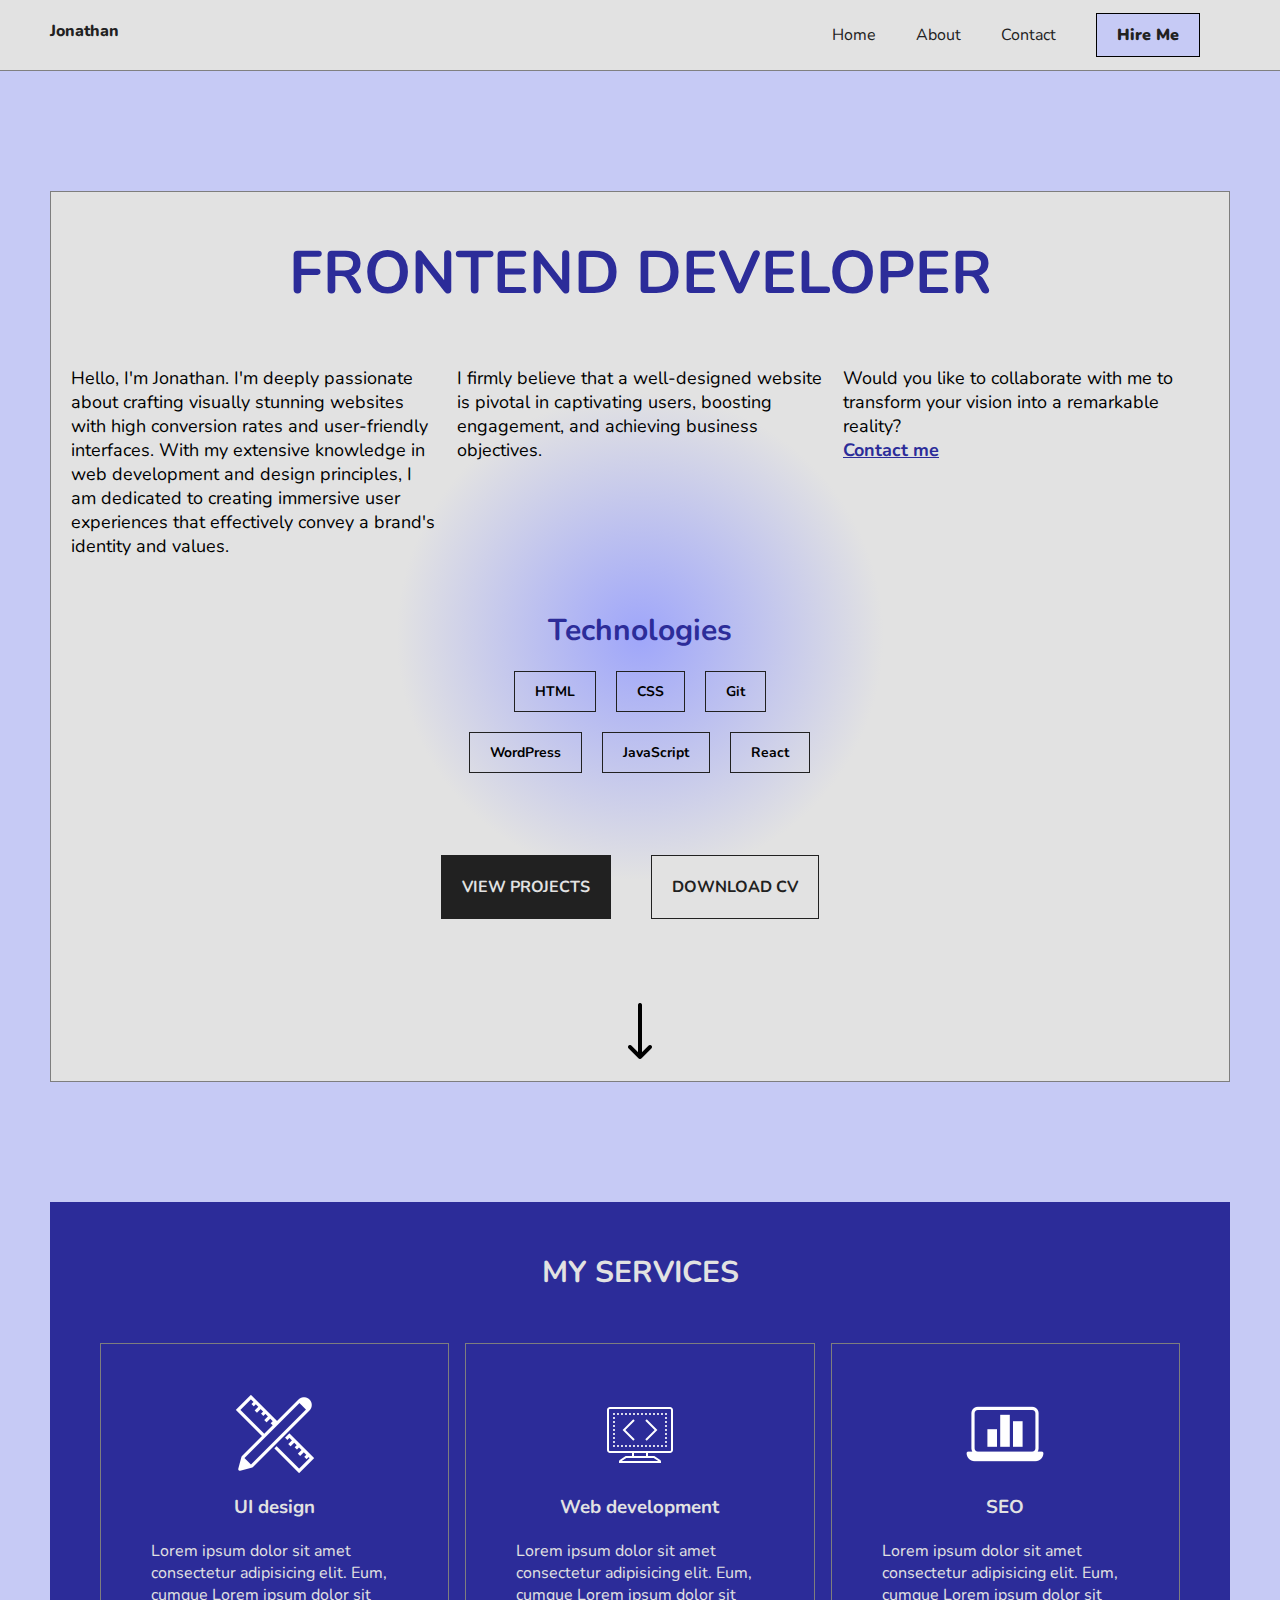
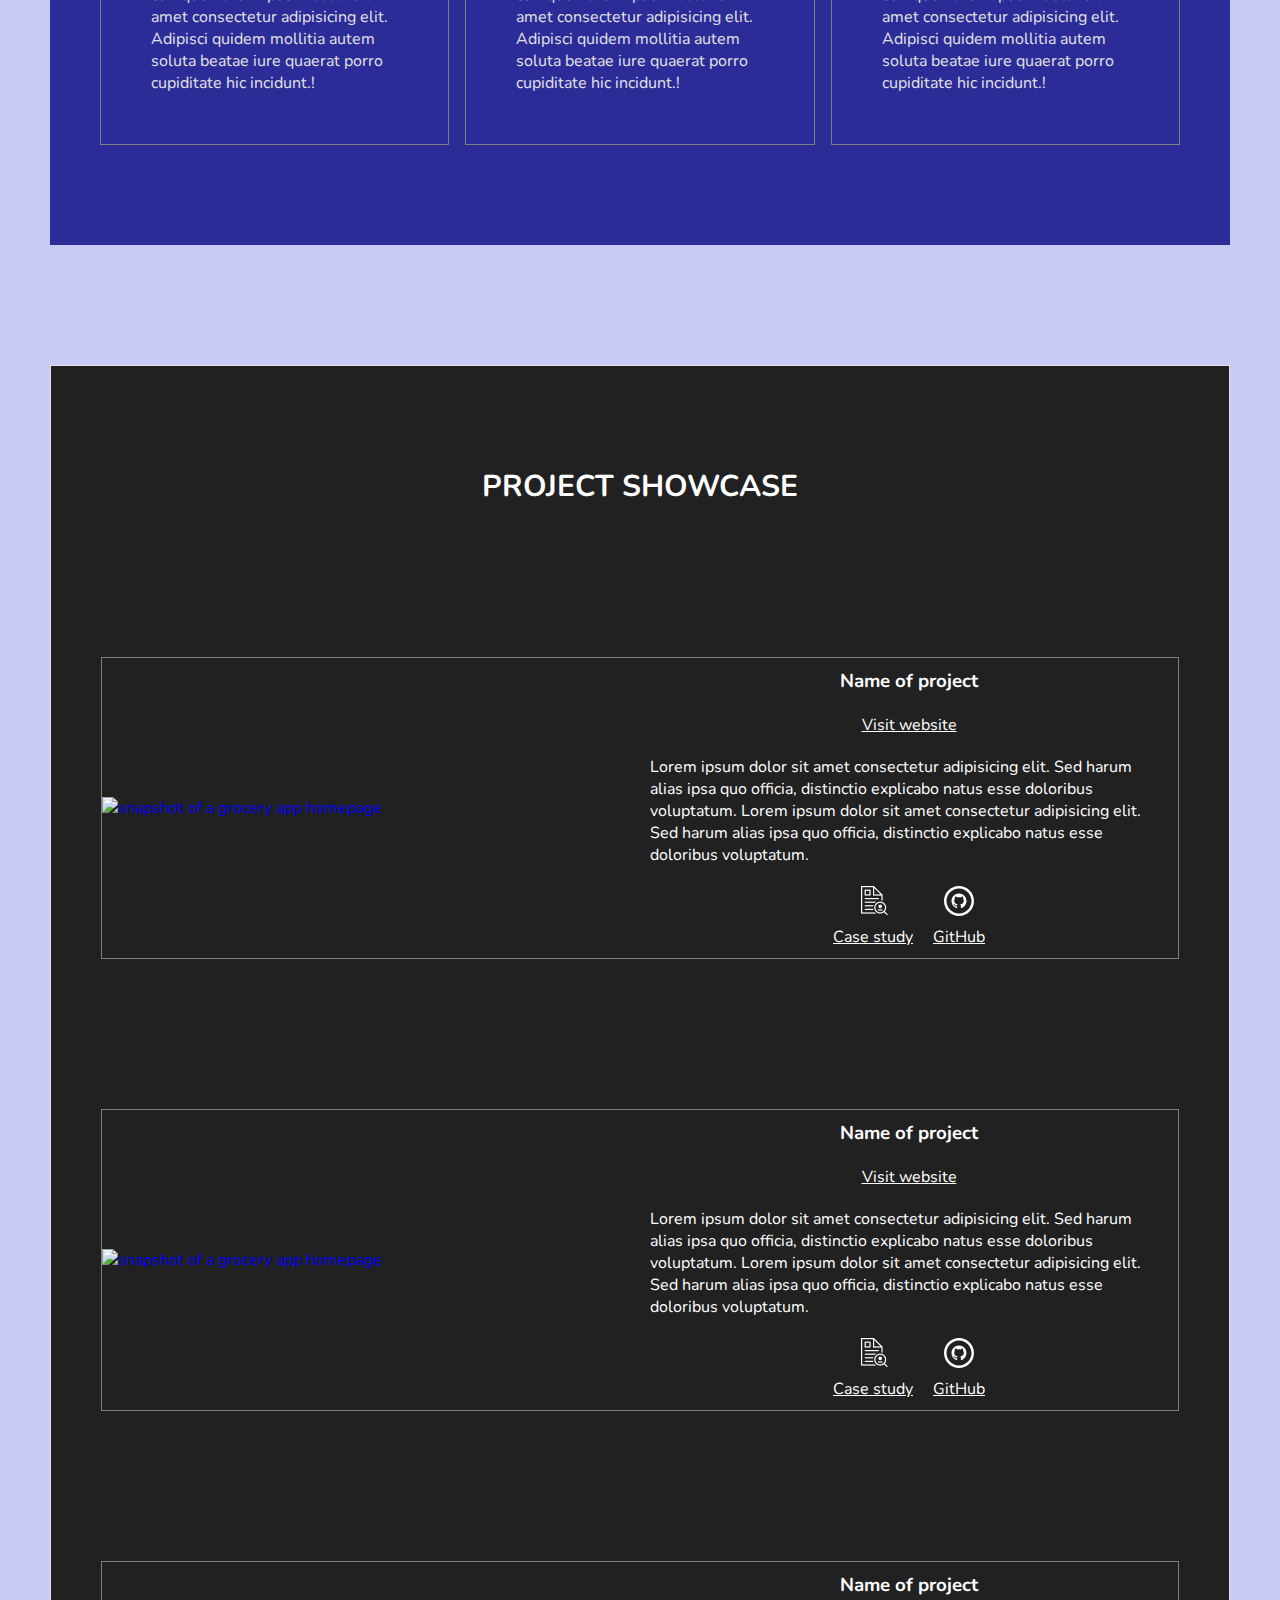
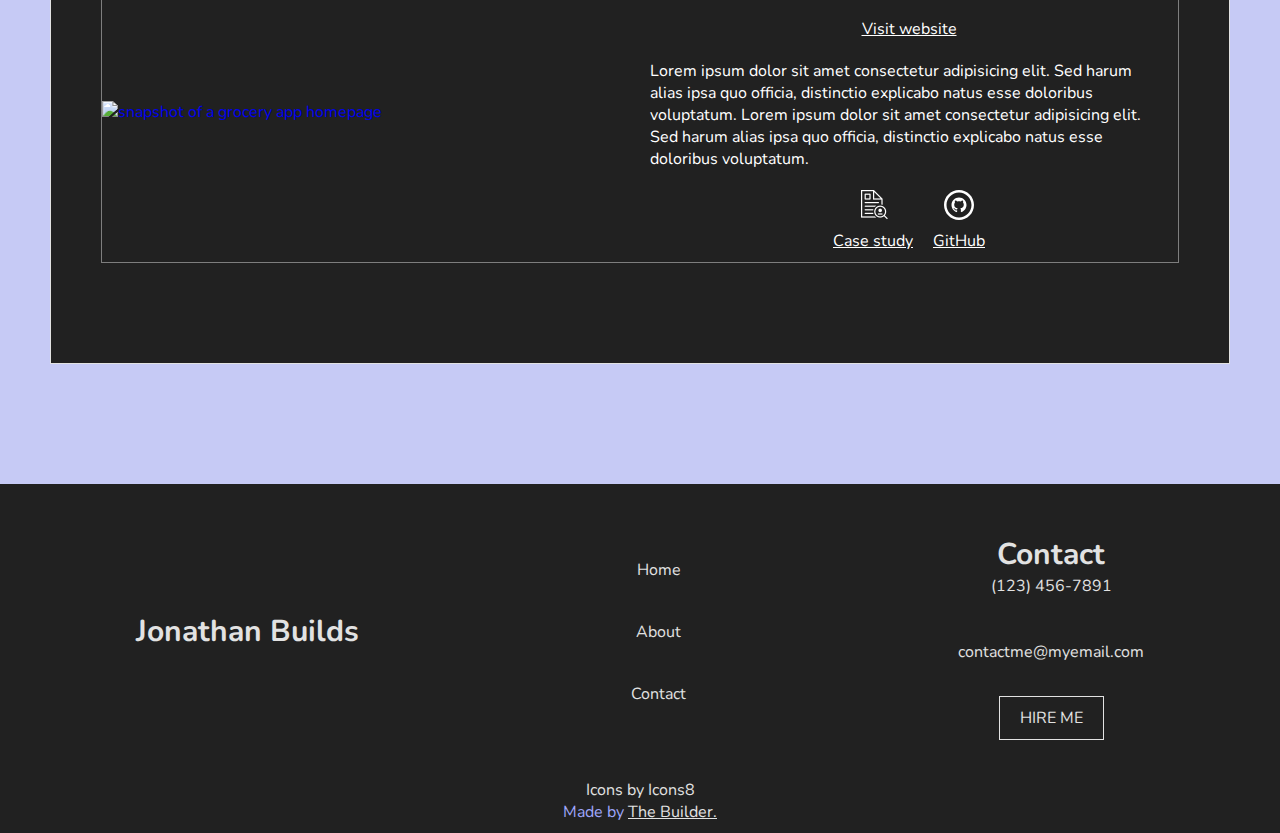
==== commit d927f9b3: "refactored code and added case study link to project" ====
--- a/index.html
+++ b/index.html
@@ -23,13 +23,13 @@
   </head>
   <body>
     <header>
-      <div class="nav-container">
+      <div class="header__nav-container">
         <div>
           <a class="logo" href="/">Jonathan</a>
         </div>
         <!--==================DESKTOP NAVIGATION============================-->
-        <nav class="desktop-nav">
-          <ul id="desktop-menu-list">
+        <nav class="header__nav-desktop">
+          <ul id="header__nav-desktop__menu-list">
             <li><a href="#" rel="noopener noreferrer">Home</a></li>
             <li><a href="#" rel="noopener noreferrer">About</a></li>
             <li><a href="#footer" rel="noopener noreferrer">Contact</a></li>
@@ -39,10 +39,10 @@
           </ul>
 
           <button
-            id="menu-toggle"
+            id="header__nav-menu-toggle__btn"
             aria-label="Toggle navigation menu"
             class="nav-toggle"
-            aria-controls="mobile-nav"
+            aria-controls="header__nav--mobile"
           >
             <span></span>
             <span></span>
@@ -53,12 +53,12 @@
       <!--================== DESKTOP NAVIGATION ENDS ============================-->
 
       <!--================== MOBILE NAVIGATION ============================-->
-      <nav class="mobile-nav" id="mobile-nav" aria-labelledby="menu-toggle">
-        <ul class="mobile-menu-list">
+      <nav class="header__nav--mobile" id="header__nav--mobile" aria-labelledby="header__nav-menu-toggle__btn">
+        <ul class="header__nav-mobile__menu-list">
           <li><a href="#" rel="noopener noreferrer">Home</a></li>
           <li><a href="#" rel="noopener noreferrer">About</a></li>
           <li><a href="#footer" rel="noopener noreferrer">Contact</a></li>
-          <li class="hire-me-mobile">
+          <li class="hire-me__list-item">
             <a href="#" rel="noopener noreferrer">Hire me</a>
           </li>
         </ul>
@@ -103,7 +103,7 @@
         </article>
 
         <div class="work-cv-links widget">
-          <a class="work" href="#portfolio-section">VIEW PROJECTS</a>
+          <a class="work" href="#project-showcase-section">VIEW PROJECTS</a>
 
           <a
             class="download-cv"
@@ -120,7 +120,7 @@
         />
       </section>
       <!--==================HERO SECTION ENDS ============================-->
-      <section class="services">
+      <section class="services-section">
         <h2 class="tagline">MY SERVICES</h2>
 
         <div class="grid-cards">
@@ -171,7 +171,7 @@
 
       <!--============PORTFOLIO SECTION ======================-->
 
-      <section id="portfolio-section" class="portfolio-section">
+      <section id="project-showcase-section" class="project-showcase-section">
         <h2 class="tagline">PROJECT SHOWCASE</h2>
 
         <article class="case-study punchline">
@@ -196,7 +196,8 @@
               elit. Sed harum alias ipsa quo officia, distinctio explicabo natus
               esse doloribus voluptatum.
             </p>
-            <div class="case-study__github-link">
+            <div class="case-study__text-links">
+              <a href="./pages/project1.html"><img class="case-study-icon" src="./assets/img/icons8-case-study-ios-17/icons8-case-study-30.png" alt=""><span>Case study</span></a>
               <a aria-label="visit github page" href="#" target="_blank">
                 <svg
                   xmlnsXlink="http://www.w3.org/2000/svg"
@@ -240,7 +241,8 @@
               elit. Sed harum alias ipsa quo officia, distinctio explicabo natus
               esse doloribus voluptatum.
             </p>
-            <div class="case-study__github-link">
+            <div class="case-study__text-links">
+              <a href="./pages/project2.html"><img class="case-study-icon" src="./assets/img/icons8-case-study-ios-17/icons8-case-study-30.png" alt=""><span>Case study</span></a>
               <a aria-label="visit github page" href="#" target="_blank">
                 <svg
                   xmlnsXlink="http://www.w3.org/2000/svg"
@@ -283,7 +285,8 @@
               elit. Sed harum alias ipsa quo officia, distinctio explicabo natus
               esse doloribus voluptatum.
             </p>
-            <div class="case-study__github-link">
+            <div class="case-study__text-links">
+              <a href="./pages/project3.html"><img class="case-study-icon" src="./assets/img/icons8-case-study-ios-17/icons8-case-study-30.png" alt=""><span>Case study</span></a>
               <a aria-label="visit github page" href="#" target="_blank">
                 <svg
                   xmlnsXlink="http://www.w3.org/2000/svg"
@@ -340,7 +343,7 @@
         >
         <a target="_blank" href="https://icons8.com">Icons8</a>
       </div>
-      <p class="credits">Made by The Builder.</p>
+      <p class="credits">Made by <a href="https://www.linkedin.com/in/ekeopre-beredugo-204580111/" target="_blank">The Builder.</a></p>
 
    
     </footer>
--- a/css/index.css
+++ b/css/index.css
@@ -21,10 +21,10 @@
 
   /*==================SPACING ============================*/
 
-  --extra-large-spacing: 120px;
-  --large-spacing: 50px;
-  --medium-spacing: 20px;
-  --small-spacing: 10px;
+  --extra-large-spacing: 7.5rem; /*120px*/
+  --large-spacing: 3.125rem; /*50px*/
+  --medium-spacing: 1.25rem; /*20px*/
+  --small-spacing: 0.625rem; /*10px*/
 
   /*==================COLORS============================*/
 
@@ -47,8 +47,8 @@
 /*==================GENERAL STYLES ============================*/
 
 @font-face {
-  font-family: "nunito";
-  src: url("/assets/fonts/Nunito-VariableFont_wght.ttf");
+  font-family: 'nunito';
+  src: url('/assets/fonts/Nunito-VariableFont_wght.ttf');
 }
 
 html {
@@ -68,7 +68,7 @@
 body {
   width: 100%;
   background-color: var(--soft-lavender);
-  font-family: "nunito";
+  font-family: 'nunito';
 }
 
 a {
@@ -106,7 +106,7 @@
   z-index: 99;
 }
 
-header .nav-container {
+header .header__nav-container {
   background-color: var(--soft-white);
   height: 70px;
   display: flex;
@@ -115,12 +115,12 @@
 }
 
 @media (min-width: 600px) {
-  header .nav-container {
+  header .header__nav-container {
     padding: var(--medium-spacing) var(--large-spacing);
   }
 }
 
-header .nav-container .logo {
+header .header__nav-container .logo {
   text-decoration: none;
   color: var(--mid-black);
   font-weight: 800;
@@ -207,19 +207,19 @@
   transform: rotate(-135deg);
 }
 
-nav #desktop-menu-list {
+nav #header__nav-desktop__menu-list {
   display: none;
 }
 
 @media (min-width: 600px) {
-  nav #desktop-menu-list {
+  nav #header__nav-desktop__menu-list {
     display: flex;
     align-items: center;
     padding: 0 var(--small-spacing);
   }
 }
 
-nav #desktop-menu-list li {
+nav #header__nav-desktop__menu-list li {
   text-transform: uppercase;
   padding: var(--small-spacing);
   margin: 0 var(--small-spacing);
@@ -227,7 +227,7 @@
   float: left;
 }
 
-nav #desktop-menu-list li a {
+nav #header__nav-desktop__menu-list li a {
   text-decoration: none;
   font-size: var(--desktop-fs);
   color: var(--mid-black);
@@ -235,11 +235,11 @@
   display: inline-block;
 }
 
-nav #desktop-menu-list li a:hover {
+nav #header__nav-desktop__menu-list li a:hover {
   color: var(--dark-lavender);
 }
 
-nav #desktop-menu-list .hire-me-desktop a {
+nav #header__nav-desktop__menu-list .hire-me-desktop a {
   background-color: var(--soft-lavender);
   border: 1px solid black;
   padding: var(--small-spacing) var(--medium-spacing);
@@ -249,7 +249,7 @@
   font-weight: 900;
 }
 
-nav #desktop-menu-list .hire-me-desktop a:hover {
+nav #header__nav-desktop__menu-list .hire-me-desktop a:hover {
   background-color: var(--dark-lavender);
   color: white;
   font-weight: 900;
@@ -277,7 +277,7 @@
   }
 }
 
-nav .mobile-menu-list {
+nav .header__nav-mobile__menu-list {
   position: sticky;
   display: none;
   padding: var(--medium-spacing);
@@ -287,44 +287,44 @@
   animation-duration: 5s;
   width: 100%;
 }
-nav .mobile-menu-list.toggle-visibility {
+nav .header__nav-mobile__menu-list.toggle-visibility {
   background-color: var(--soft-white);
   display: block;
   animation: fadeIn 1s ease;
 }
 
-nav .mobile-menu-list li {
+nav .header__nav-mobile__menu-list li {
   text-transform: capitalize;
   margin: var(--medium-spacing) 0;
   opacity: 0;
   animation: fade-in-left 0.2s ease-in-out forwards;
 }
 
-nav .mobile-menu-list li:not(:last-child) {
+nav .header__nav-mobile__menu-list li:not(:last-child) {
   border-bottom: 1px solid gray;
 }
 
-nav .mobile-menu-list li:nth-child(1) {
+nav .header__nav-mobile__menu-list li:nth-child(1) {
   animation-delay: 0.25s;
 }
-nav .mobile-menu-list li:nth-child(2) {
+nav .header__nav-mobile__menu-list li:nth-child(2) {
   animation-delay: 0.35s;
 }
-nav .mobile-menu-list li:nth-child(3) {
+nav .header__nav-mobile__menu-list li:nth-child(3) {
   animation-delay: 0.45s;
 }
 
-nav .mobile-menu-list li a {
+nav .header__nav-mobile__menu-list li a {
   font-weight: 800;
   text-decoration: none;
   color: var(--mid-black);
 }
 
-nav .mobile-menu-list li a:hover {
+nav .header__nav-mobile__menu-list li a:hover {
   color: var(--dark-lavender);
 }
 
-nav .mobile-menu-list .hire-me-mobile a {
+nav .header__nav-mobile__menu-list .hire-me__list-item a {
   background-color: var(--soft-lavender);
   border: 1px solid black;
   padding: var(--small-spacing) var(--medium-spacing);
@@ -333,7 +333,7 @@
   padding: 10px 15px;
 }
 
-nav .mobile-menu-list .hire-me-mobile a:hover {
+nav .header__nav-mobile__menu-list .hire-me__list-item a:hover {
   background-color: var(--dark-lavender);
   color: white;
 }
@@ -520,7 +520,7 @@
 
 /*==========STYLING FOR MY SERVICES SECTION ============*/
 
-.services {
+.services-section {
   color: var(--soft-white);
   background-color: var(--dark-lavender);
   display: flex;
@@ -532,20 +532,20 @@
 }
 
 @media (max-width: 500px) {
-  .services {
+  .services-section {
     margin: var(--large-spacing) var(--medium-spacing);
     padding: var(--large-spacing) var(--small-spacing);
   }
 }
 
-.services .grid-cards {
+.services-section .grid-cards {
   display: flex;
   margin: var(--large-spacing) 0;
   gap: 1rem;
 }
 
 @media (max-width: 900px) {
-  .services .grid-cards {
+  .services-section .grid-cards {
     flex-direction: column;
     gap: var(--large-spacing);
   }
@@ -568,14 +568,14 @@
   }
 }
 
-.services h3 {
+.services-section h3 {
   text-align: center;
   margin: var(--medium-spacing) 0;
 }
 
 /*==========STYLING FOR PORTFOLIO SECTION ============*/
 
-.portfolio-section {
+.project-showcase-section {
   color: white;
   display: flex;
   flex-direction: column;
@@ -587,27 +587,27 @@
 }
 
 @media (min-width: 600px) {
-  .portfolio-section {
+  .project-showcase-section {
     margin: var(--extra-large-spacing) var(--large-spacing);
   }
 
-  .portfolio-section h2 {
+  .project-showcase-section h2 {
     margin: var(--large-spacing) 0;
     text-align: center;
   }
 }
 
 @media (max-width: 500px) {
-  .portfolio-section {
+  .project-showcase-section {
     margin: 0 var(--medium-spacing);
   }
-  .portfolio-section h2 {
+  .project-showcase-section h2 {
     font-size: var(--medium-fs);
   }
 }
 
 /*---------- portfolio case study styles---------- */
-.portfolio-section .case-study {
+.project-showcase-section .case-study {
   display: flex;
   flex-direction: column;
   gap: var(--large-spacing);
@@ -617,7 +617,7 @@
 }
 
 @media (min-width: 600px) {
-  .portfolio-section .case-study {
+  .project-showcase-section .case-study {
     display: flex;
     /* background-color: #9fa6fa; */
     flex-direction: row;
@@ -626,22 +626,22 @@
   }
 }
 
-.portfolio-section .case-study {
+.project-showcase-section .case-study {
   border: 1px solid var(--softer-white);
 }
 
 @media (max-width: 500px) {
-  .portfolio-section .case-study {
+  .project-showcase-section .case-study {
     margin: 0 var(--small-spacing);
   }
 }
 
-.portfolio-section img {
+.project-showcase-section img {
   width: 300px;
   height: 300px;
 }
 
-.portfolio-section .case-study .case-study__text {
+.project-showcase-section .case-study .case-study__text {
   display: flex;
   flex-direction: column;
   justify-content: space-around;
@@ -651,13 +651,22 @@
   width: 100%;
 }
 
-@media (min-width: 600px) {
-  .portfolio-section .case-study .case-study__text {
+.project-showcase-section .case-study__text-links {
+  display: flex;
+  gap: 20px;
+}
+.project-showcase-section .case-study__text-links .case-study-icon {
+  width:30px;
+  height:30px;
+}
+
+@media (min-width: 600px) {
+  .project-showcase-section .case-study .case-study__text {
     width: 50%;
   }
 }
 
-.portfolio-section .case-study .case-study__text a {
+.project-showcase-section .case-study .case-study__text a {
   display: flex;
   flex-direction: column;
   align-items: center;
@@ -739,6 +748,10 @@
   text-align: center;
   color: var(--lavender);
 }
+footer p a {
+  color: var(--soft-white);
+  text-decoration: underline;
+}
 
 footer .attributions {
   color: var(--soft-white);
